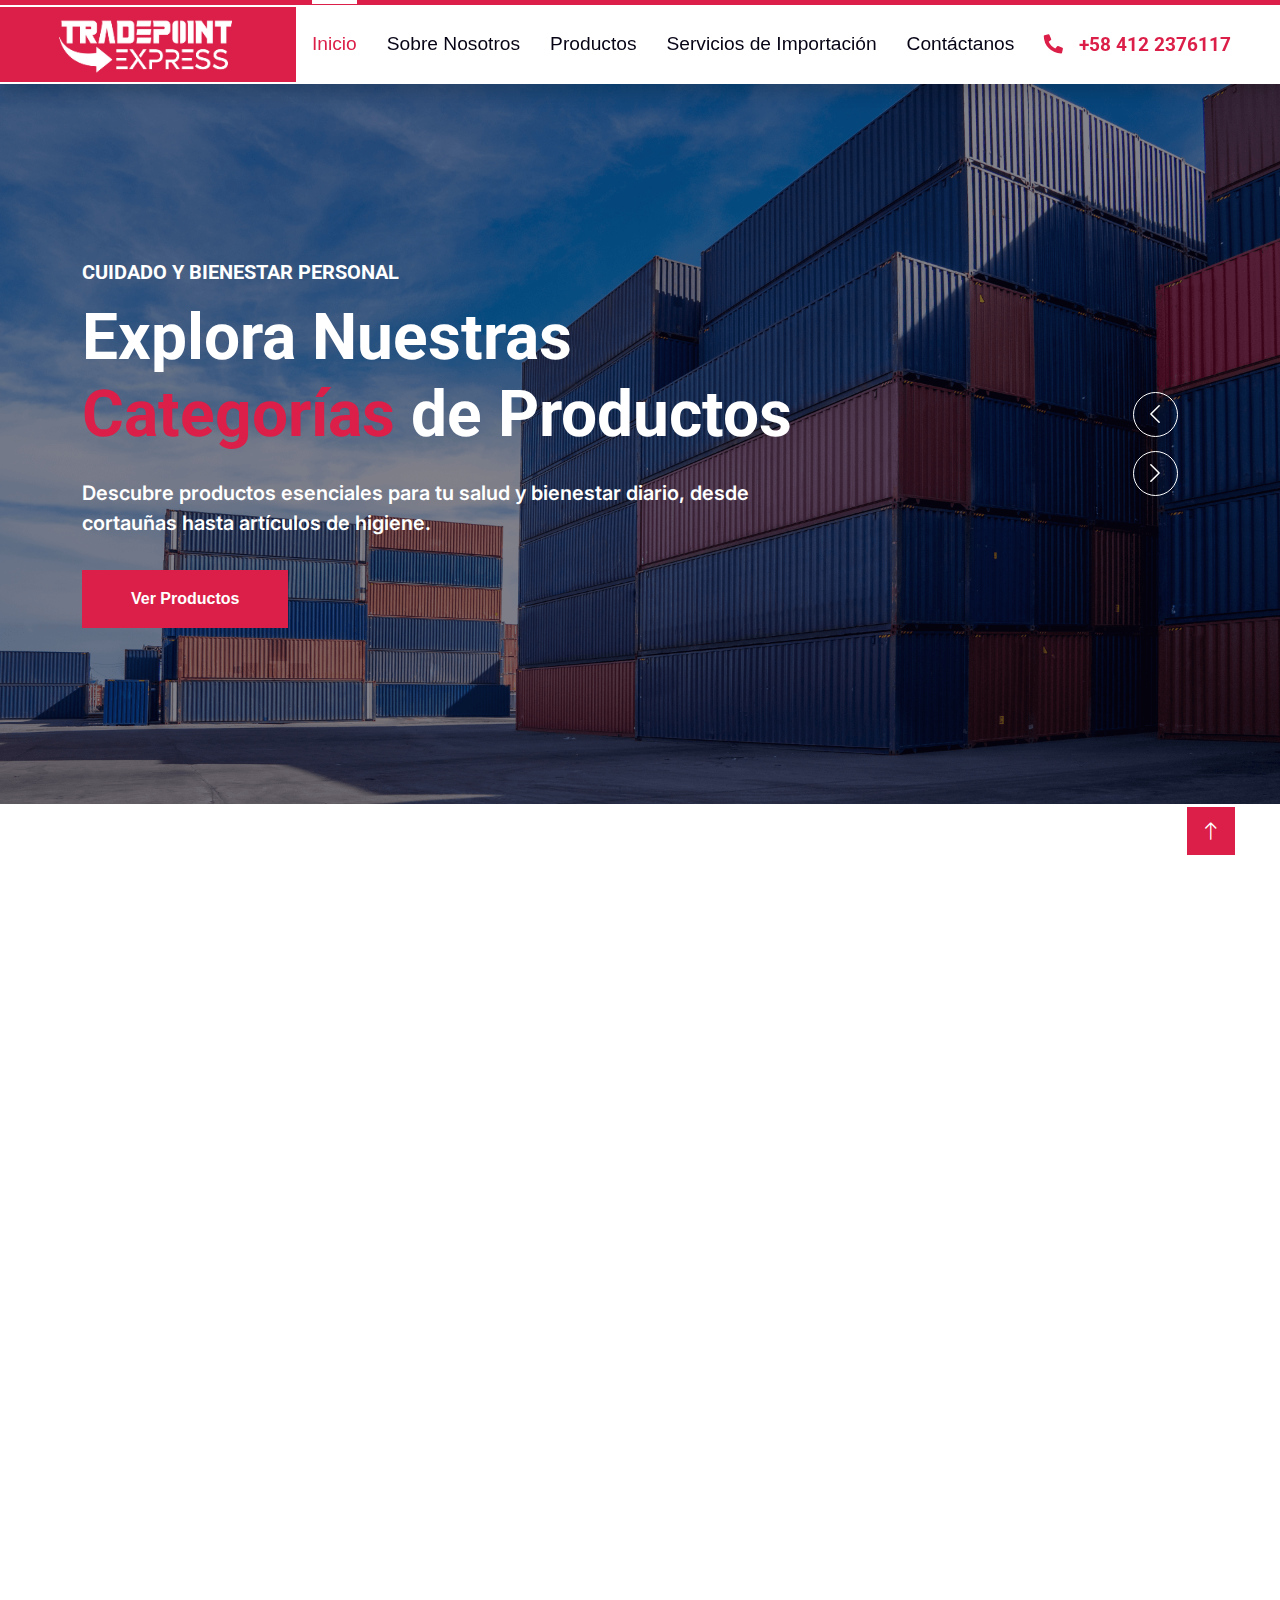
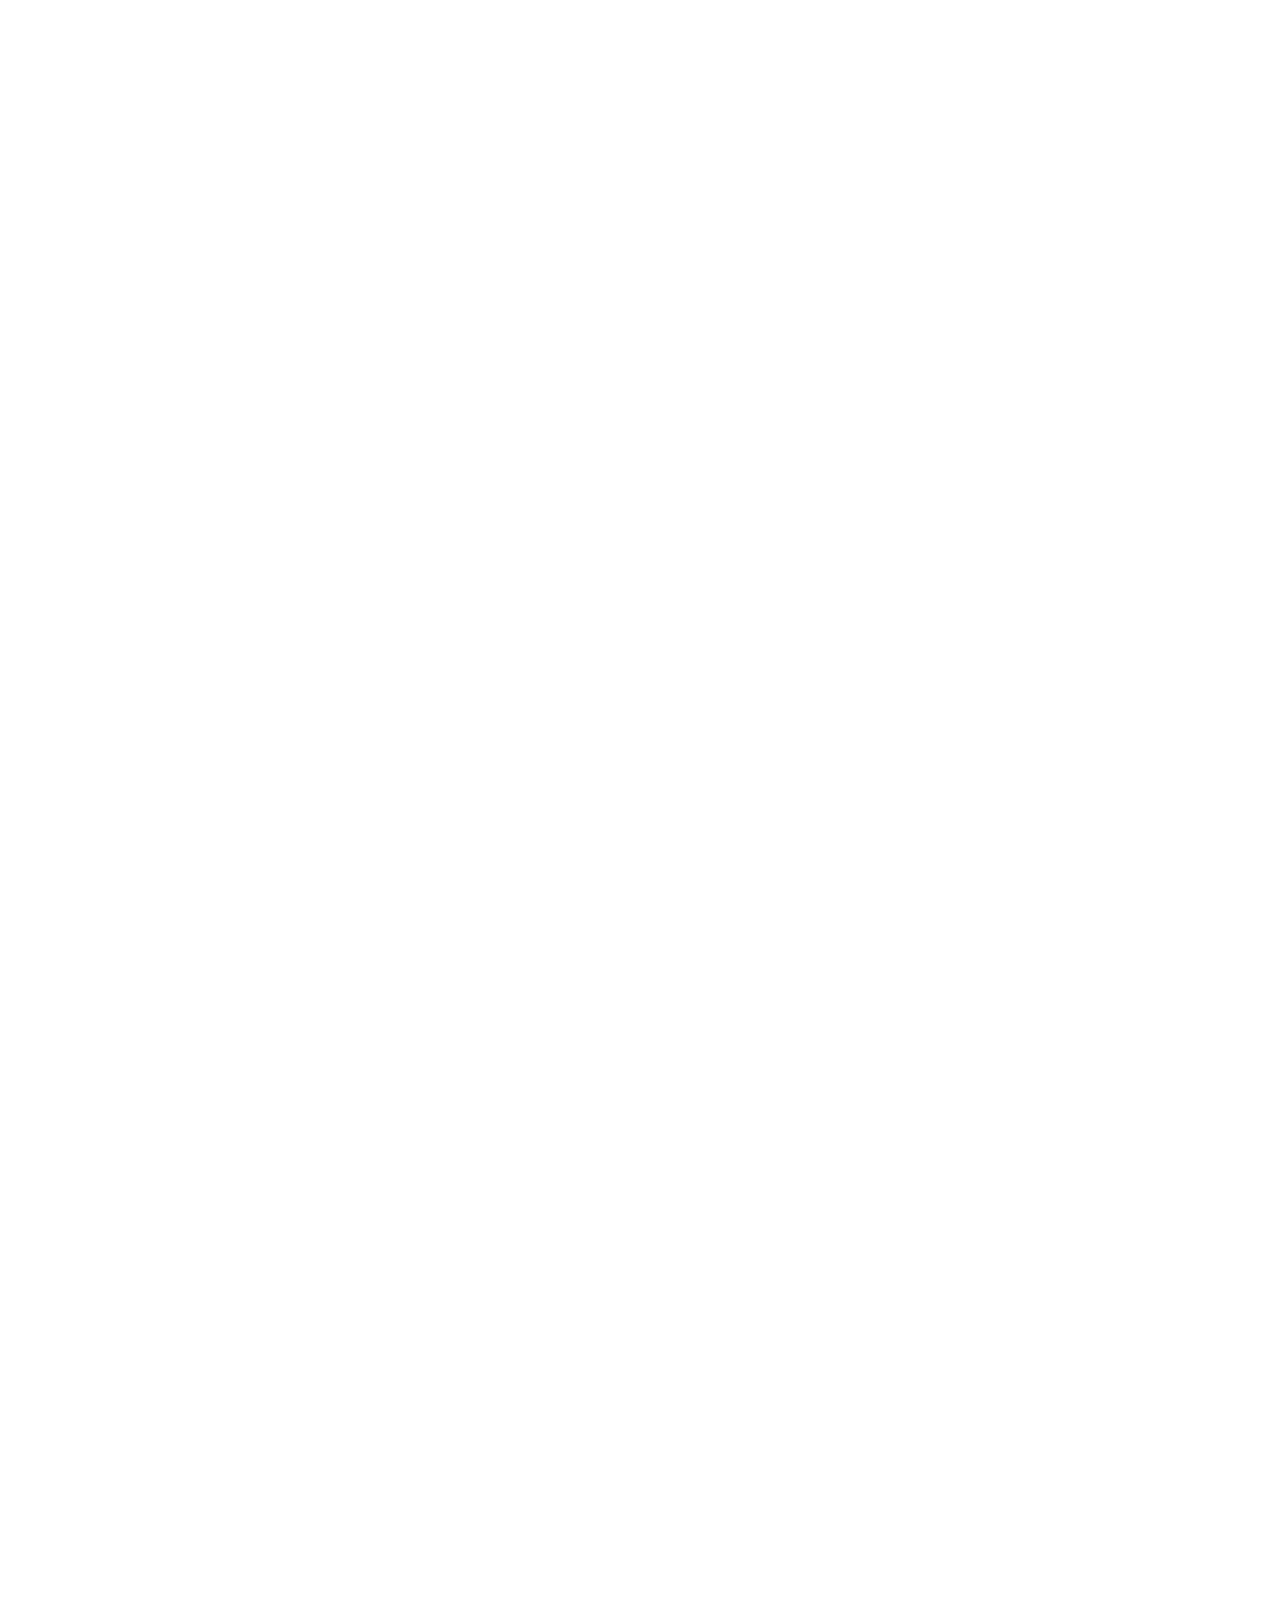
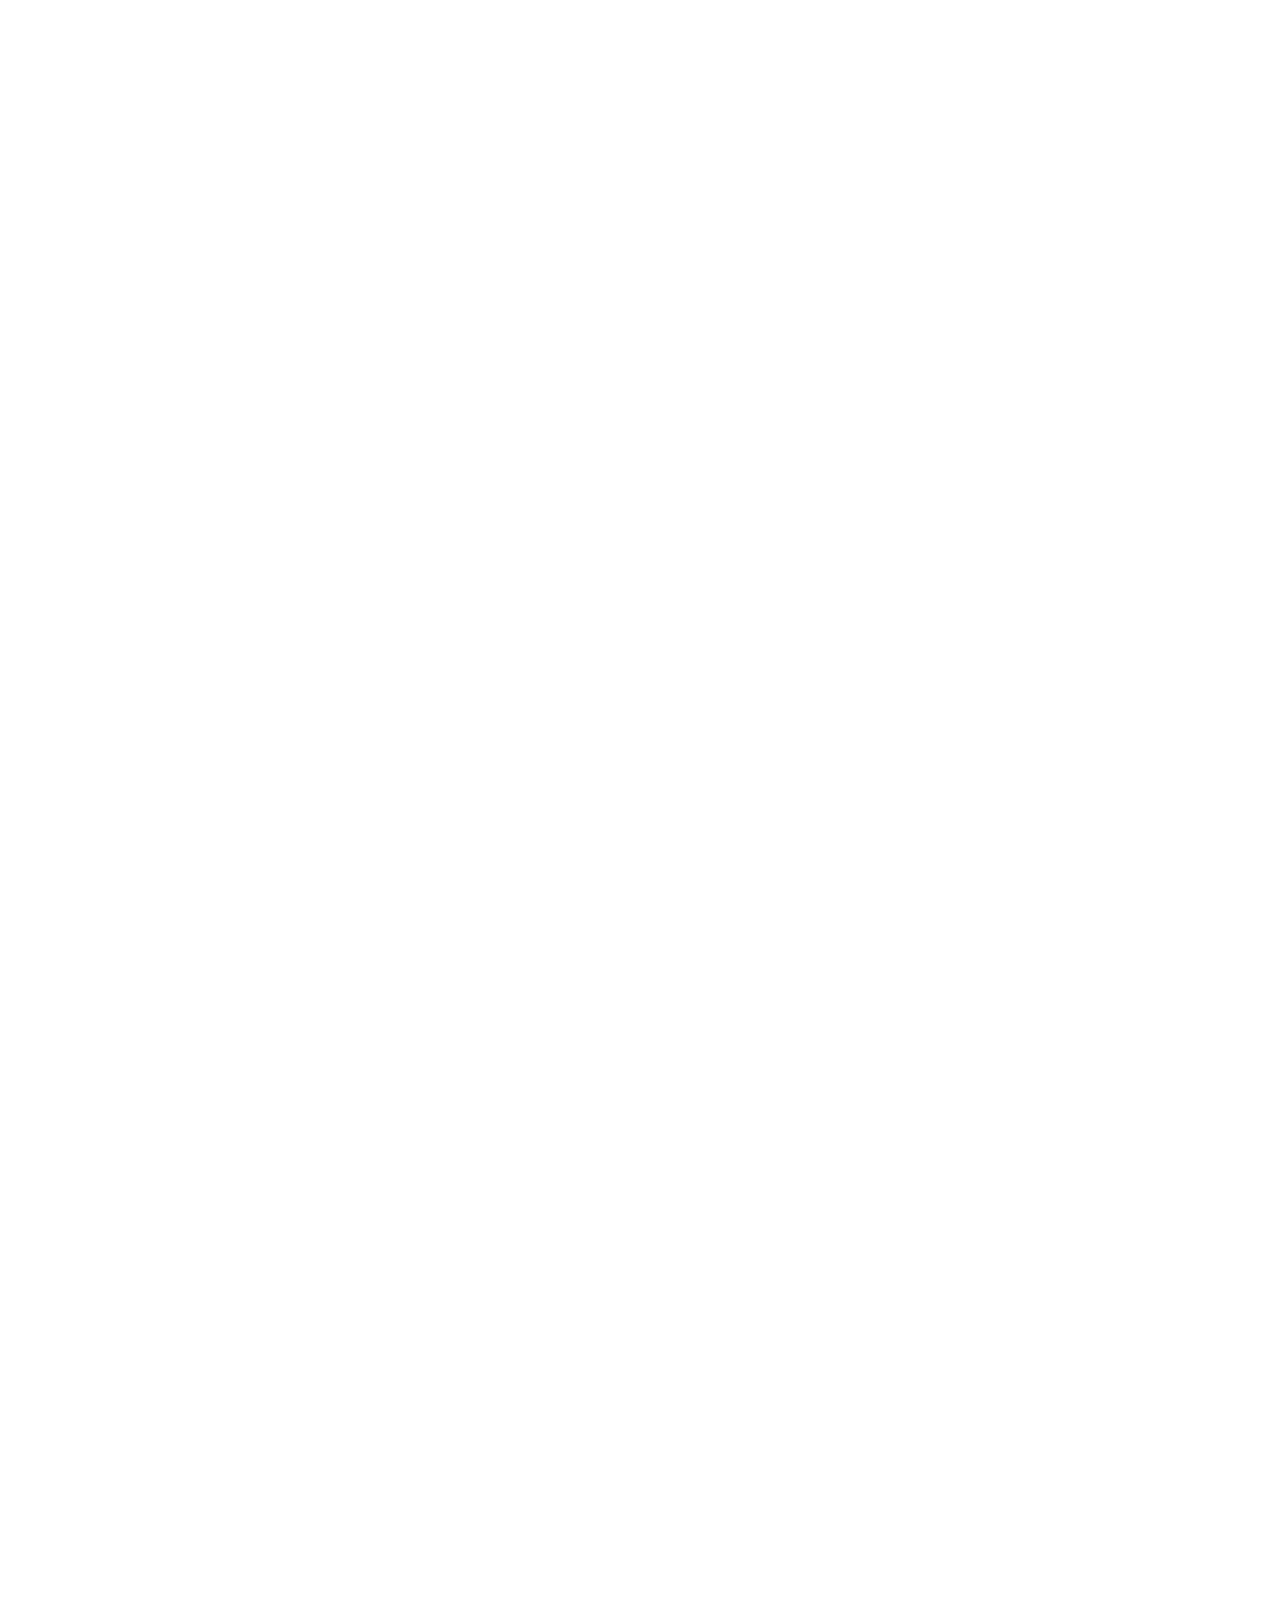
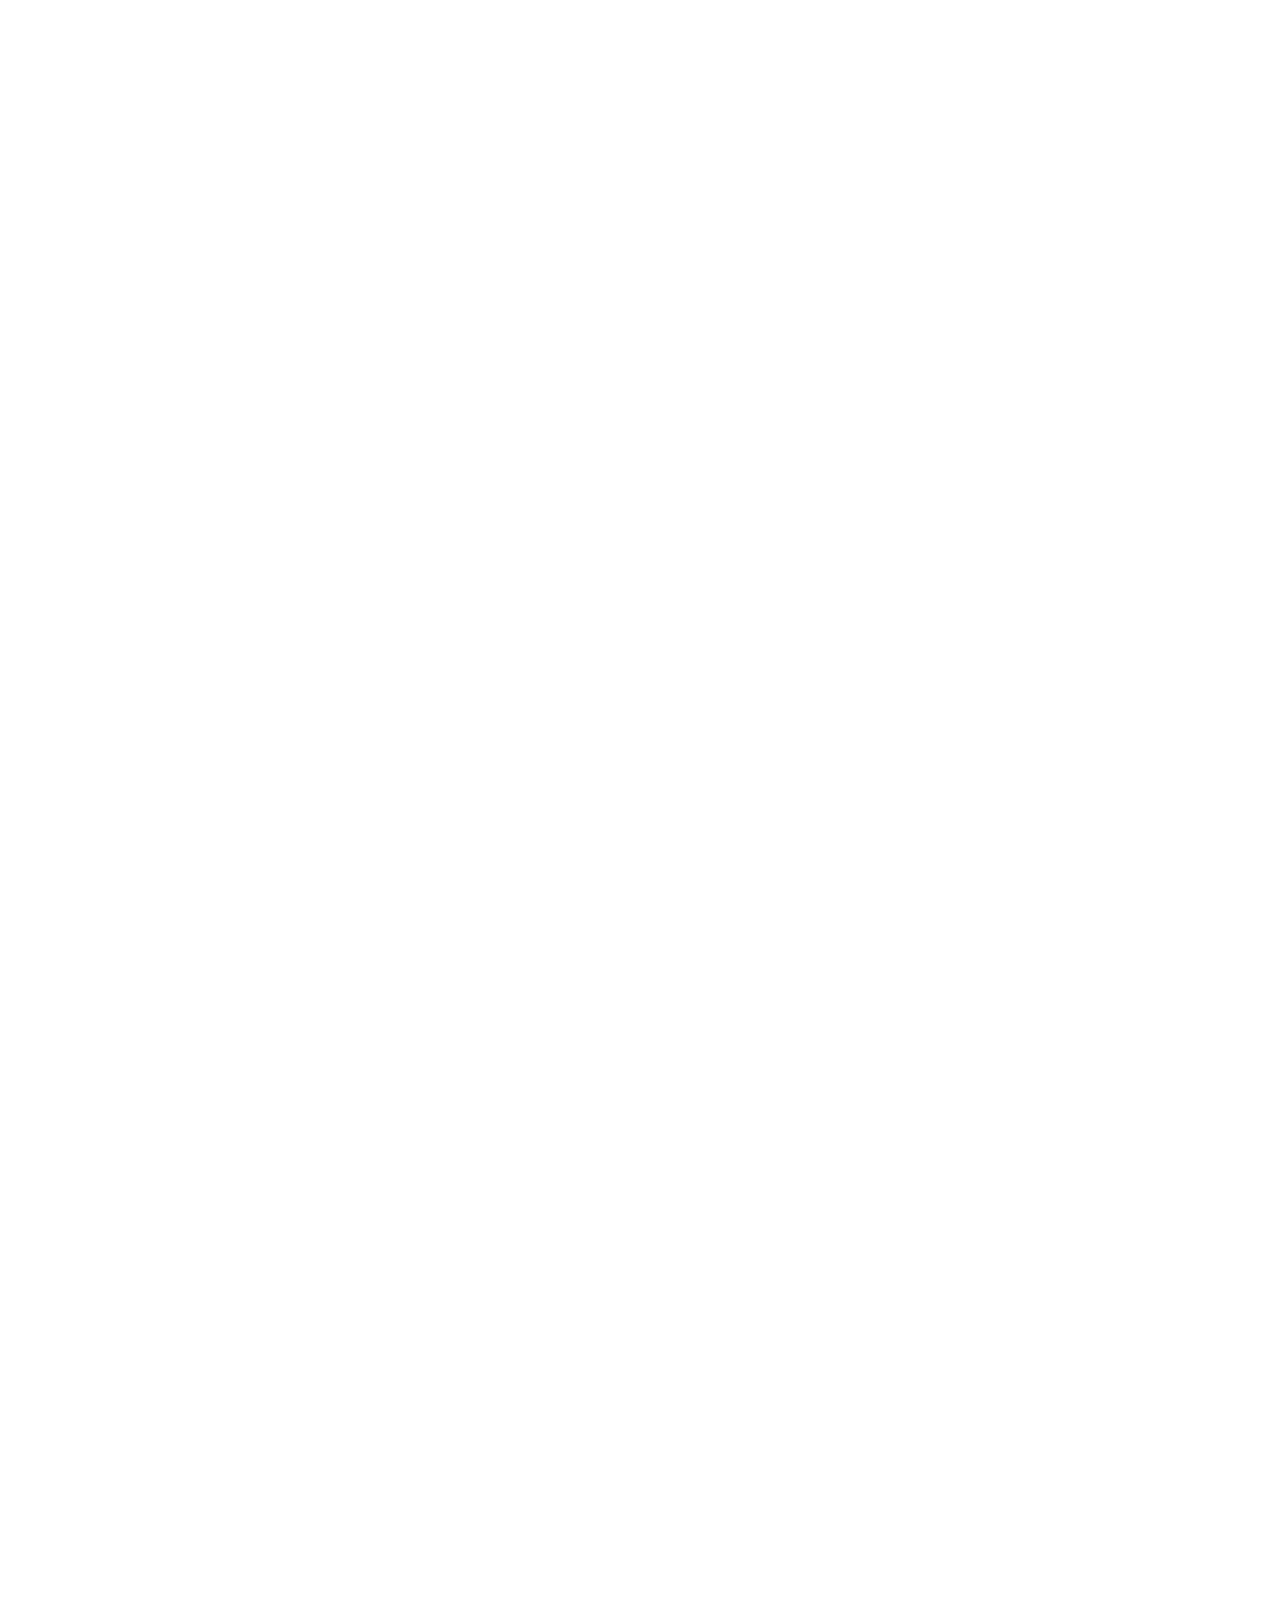
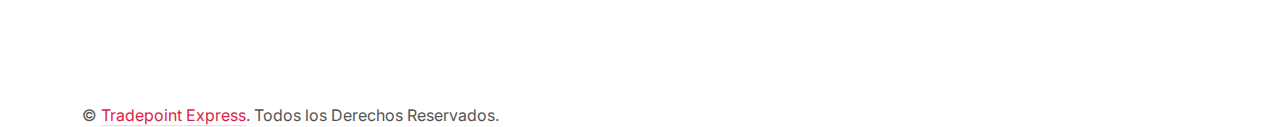
==== index.html @ 74be421c "Cambios de footer" ====
<!DOCTYPE html>
<html lang="es">

<head>
    <meta charset="utf-8">
    <title>Tradepoint Express - Importadora de Bienestar y Cuidado Personal</title>
    <meta content="width=device-width, initial-scale=1.0" name="viewport">
    <meta name="keywords" content="importadora, bienestar, cuidado personal, farmacias, peluquerías, productos de salud, marca personalizada, Caracas, Venezuela">
    <meta name="description" content="Somos una empresa de importación especializada en productos de bienestar, salud y cuidado personal. Ofrecemos soluciones personalizadas para farmacias, peluquerías y laboratorios en Caracas, Venezuela.">

    <!-- Favicon -->
    <link href="img/favicon.png" rel="icon">

    <!-- Google Web Fonts -->
    <link rel="preconnect" href="https://fonts.googleapis.com">
    <link rel="preconnect" href="https://fonts.gstatic.com" crossorigin>
    <link href="https://fonts.googleapis.com/css2?family=Inter:wght@400;600&family=Roboto:wght@500;700&display=swap" rel="stylesheet">

    <!-- Icon Font Stylesheet -->
    <link href="https://cdnjs.cloudflare.com/ajax/libs/font-awesome/5.10.0/css/all.min.css" rel="stylesheet">
    <link href="https://cdn.jsdelivr.net/npm/bootstrap-icons@1.4.1/font/bootstrap-icons.css" rel="stylesheet">

    <!-- Libraries Stylesheet -->
    <link href="lib/animate/animate.min.css" rel="stylesheet">
    <link href="lib/owlcarousel/assets/owl.carousel.min.css" rel="stylesheet">

    <!-- Customized Bootstrap Stylesheet -->
    <link href="css/bootstrap.min.css" rel="stylesheet">

    <!-- Template Stylesheet -->
    <link href="css/style.css" rel="stylesheet">
</head>


<body>
    <!-- Spinner Start -->
    <div id="spinner" class="show bg-white position-fixed translate-middle w-100 vh-100 top-50 start-50 d-flex align-items-center justify-content-center">
        <div class="spinner-grow text-primary" style="width: 3rem; height: 3rem;" role="status">
            <span class="sr-only">Cargando...</span>
        </div>
    </div>
    <!-- Spinner End -->


    <!-- Navbar Start -->
<nav class="navbar navbar-expand-lg bg-white navbar-light shadow border-top border-5 border-primary sticky-top p-0">
    <a href="index.html" class="navbar-brand bg-primary d-flex align-items-center px-4 px-lg-5">
        <!-- Placeholder para el logo -->
        <img src="img/logo.png" alt="Logo Tradepoint Express" style="height: 100px;"> 
    </a>
    <button type="button" class="navbar-toggler me-4" data-bs-toggle="collapse" data-bs-target="#navbarCollapse">
        <span class="navbar-toggler-icon"></span>
    </button>
    <div class="collapse navbar-collapse" id="navbarCollapse">
        <div class="navbar-nav ms-auto p-4 p-lg-0">
            <a href="index.html" class="nav-item nav-link active">Inicio</a>
            <a href="#about" class="nav-item nav-link">Sobre Nosotros</a>
            <a href="#catalog" class="nav-item nav-link">Productos</a>
            <a href="#import-services" class="nav-item nav-link">Servicios de Importación</a>
            <a href="#contact" class="nav-item nav-link">Contáctanos</a>
        </div>
        <div class="d-none d-lg-flex align-items-center pe-lg-5 contact-container">
            <h4 class="m-0 me-3 contact-text"><i class="fa fa-phone me-3 contact-icon"></i><a href="https://wa.me/584122376117">+58 412 2376117</a></h4>
        </div>
    </div>
</nav>
<!-- Navbar End -->

    <!-- Carousel Start -->
<div class="container-fluid p-0 pb-5">
    <div class="owl-carousel header-carousel position-relative mb-5">
        <!-- Banner 1: Catálogo de productos -->
        <div class="owl-carousel-item position-relative">
            <img class="img-fluid" src="img/carousel-1.png" alt="">
            <div class="position-absolute top-0 start-0 w-100 h-100 d-flex align-items-center" style="background: rgba(6, 3, 21, .5);">
                <div class="container">
                    <div class="row justify-content-start">
                        <div class="col-10 col-lg-8">
                            <h5 class="text-white text-uppercase mb-3 animated slideInDown">Cuidado y Bienestar Personal</h5>
                            <h1 class="display-3 text-white animated slideInDown mb-4">Explora Nuestras <span class="text-primary">Categorías</span> de Productos</h1>
                            <p class="fs-5 fw-medium text-white mb-4 pb-2">Descubre productos esenciales para tu salud y bienestar diario, desde cortauñas hasta artículos de higiene.</p>
                            <a href="#catalog" class="btn btn-primary py-md-3 px-md-5 me-3 animated slideInLeft">Ver Productos</a>
                        </div>
                    </div>
                </div>
            </div>
        </div>

        <!-- Banner 2: Servicios de Importación -->
        <div class="owl-carousel-item position-relative">
            <img class="img-fluid" src="img/carousel-2.png" alt="">
            <div class="position-absolute top-0 start-0 w-100 h-100 d-flex align-items-center" style="background: rgba(6, 3, 21, .5);">
                <div class="container">
                    <div class="row justify-content-start">
                        <div class="col-10 col-lg-8">
                            <h5 class="text-white text-uppercase mb-3 animated slideInDown">Servicios de Importación</h5>
                            <h1 class="display-3 text-white animated slideInDown mb-4">Importa tus Productos desde <span class="text-primary">Cualquier Parte del Mundo</span></h1>
                            <p class="fs-5 fw-medium text-white mb-4 pb-2">Ofrecemos servicios de importación confiables para farmacias, laboratorios y otros negocios.</p>
                            <a href="#import-services" class="btn btn-primary py-md-3 px-md-5 me-3 animated slideInLeft">Sobre Nosotros</a>
                        </div>
                    </div>
                </div>
            </div>
        </div>
    </div>
</div>
<!-- Carousel End -->

   <!-- About Start -->
<div id="about" class="container-fluid overflow-hidden py-5 px-lg-0">
    <div class="container about py-5 px-lg-0">
        <div class="row g-5 mx-lg-0">
            <!-- Imagen -->
            <div class="col-lg-6 ps-lg-0 wow fadeInLeft" data-wow-delay="0.1s" style="min-height: 400px;">
                <div class="position-relative h-100">
                    <img class="position-absolute img-fluid w-100 h-100" src="img/about.png" style="object-fit: cover;" alt="Tradepoint Express - Bienestar y Cuidado Personal">
                </div>
            </div>
            <!-- Texto informativo -->
            <div class="col-lg-6 about-text wow fadeInUp" data-wow-delay="0.3s">
                <h6 class="text-secondary text-uppercase mb-3">Sobre Nosotros</h6>
                <h1 class="mb-5">Expertos en Bienestar y Cuidado Personal</h1>
                <p class="mb-5" style="text-align: justify;">En Tradepoint Express, nos especializamos en la importación y comercialización de productos de bienestar y cuidado personal, ofreciendo soluciones adaptadas para farmacias, peluquerías y laboratorios. Desde nuestra sede en Caracas, Venezuela, traemos lo mejor del mercado global con un enfoque en calidad y competitividad. Fundada por profesionales de diversas disciplinas de la Universidad Metropolitana de Venezuela, nuestra empresa gestiona importaciones dentro del país y tiene capacidad para vender bajo términos CIF en el exterior, manejando también otros Incoterms. Ofrecemos productos en bolsas OPP, marcas exclusivas y una marca general, asegurando que nuestras soluciones sean personalizadas y ajustadas a las necesidades del mercado.</p>
                <div class="row g-4 mb-5">
                    <!-- Cobertura Global -->
                    <div class="col-sm-6 wow fadeIn" data-wow-delay="0.5s">
                        <img src="img/salud_bienestar.png" alt="Salud y Bienestar" class="mb-3" style="width: 5rem; height: 5rem;">
                        <h5>Bienestar y Salud</h5>
                        <p class="m-0" style="text-align: justify;">Nos enfocamos en productos que promueven el bienestar y la salud diaria de nuestros clientes.</p>
                    </div>
                    <!-- Servicios de Importación -->
                    <div class="col-sm-6 wow fadeIn" data-wow-delay="0.7s">
                        <img src="img/importación.png" alt="Importación" class="mb-3" style="width: 5rem; height: 5rem;">
                        <h5>Importación Global</h5>
                        <p class="m-0" style="text-align: justify;">Te ofrecemos un servicio de importación integral desde cualquier parte del mundo, con un enfoque en calidad, competitividad y cumplimiento.</p>
                    </div>
                </div>
                <a href="#import-services" class="btn btn-primary py-3 px-5">Conoce Más</a>
            </div>
        </div>
    </div>
</div>
<!-- About End -->

<!-- Misión y Visión Start -->
<div class="container-fluid overflow-hidden py-5 px-lg-0">
    <div class="container feature py-5 px-lg-0">
        <div class="row g-5 mx-lg-0">
            <div class="col-lg-6 feature-text wow fadeInUp" data-wow-delay="0.1s">
                <h6 class="text-secondary text-uppercase mb-3">Nuestra Esencia</h6>
                <h1 class="mb-5">Misión y Visión</h1>
                <div class="d-flex mb-5 wow fadeInUp" data-wow-delay="0.3s">
                    <img src="img/mision.png" class="img-fluid flex-shrink-0" alt="Imagen de Misión" style="width: 70px; height: 70px;">
                    <div class="ms-4">
                        <h5>Misión</h5>
                        <p style="text-align: justify;">En Tradepoint Express, nos dedicamos a importar y comercializar productos de alta calidad, adaptados a las necesidades de distintos tipos de negocios. Ofrecemos soluciones personalizadas para empresas, asegurando productos exclusivos, de marca genérica y opciones económicas en bolsas OPP. Nos comprometemos a ser un socio confiable para empresas que buscan importar productos desde cualquier parte del mundo, brindando un servicio integral con competitividad, eficiencia y transparencia.</p>
                    </div>
                </div>
                <div class="d-flex mb-0 wow fadeInUp" data-wow-delay="0.5s">
                    <i class="fa fa-eye text-primary fa-3x flex-shrink-0" style="width: 70px; height: 70px;"></i>
                    <div class="ms-4">
                        <h5>Visión</h5>
                        <p style="text-align: justify;">Ser una empresa líder en la importación de productos en América Latina, ofreciendo a nuestros clientes los mejores precios del mercado. Nuestro objetivo es asegurar que las empresas puedan colocar sus productos de manera competitiva, adaptándonos a las necesidades del mercado con flexibilidad en los términos comerciales. Nos distinguimos por nuestra transparencia, eficiencia y enfoque en proporcionar soluciones que impulsen el crecimiento y éxito de nuestros clientes.</p>
                    </div>
                </div>
            </div>
            <div class="col-lg-6 pe-lg-0 wow fadeInRight" data-wow-delay="0.1s" style="min-height: 400px;">
                <div class="position-relative h-100">
                    <img class="position-absolute img-fluid w-100 h-100" src="img/mision-vision.png" style="object-fit: cover;" alt="Misión y Visión">
                </div>
            </div>
        </div>
    </div>
</div>
<!-- Misión y Visión End -->

<!-- Feature Start -->
<div id="import-services" class="container-fluid overflow-hidden py-5 px-lg-0">
    <div class="container feature py-5 px-lg-0">
        <div class="row g-5 mx-lg-0">
            <div class="col-lg-6 feature-text wow fadeInUp" data-wow-delay="0.1s">
                <h6 class="text-secondary text-uppercase mb-3">Tipos de Productos</h6>
                <h1 class="mb-5">Opciones Adaptadas a tu Negocio</h1>
                
                <!-- Primer icono: Marca Exclusiva -->
                <div class="d-flex mb-5 wow fadeInUp" data-wow-delay="0.3s">
                    <i class="fa fa-tag text-primary fa-3x flex-shrink-0"></i>
                    <div class="ms-4">
                        <h5>Marcas Exclusivas</h5>
                        <p class="mb-0" style="text-align: justify;">Creamos marcas únicas para cadenas que buscan diferenciarse y fidelizar a sus clientes con productos personalizados de alta calidad.</p>
                    </div>
                </div>
                
                <!-- Segundo icono: Marca Genérica -->
                <div class="d-flex mb-5 wow fadeIn" data-wow-delay="0.5s">
                    <i class="fa fa-box text-primary fa-3x flex-shrink-0"></i>
                    <div class="ms-4">
                        <h5>Productos de Marca Genérica</h5>
                        <p class="mb-0" style="text-align: justify;">Ofrecemos productos de calidad a precios accesibles, ideales para atraer a un público amplio con soluciones confiables.</p>
                    </div>
                </div>
                
                <!-- Tercer icono: Productos en Bolsas OPP -->
                <div class="d-flex mb-0 wow fadeInUp" data-wow-delay="0.7s">
                    <i class="fa fa-shopping-bag text-primary fa-3x flex-shrink-0"></i>
                    <div class="ms-4">
                        <h5>Productos en Bolsas OPP</h5>
                        <p class="mb-0" style="text-align: justify;">Proveemos productos en bolsas OPP, prácticos y económicos, perfectos para promociones o negocios que buscan reducir costos sin perder calidad.</p>
                    </div>
                </div>
            </div>
            <!-- Imagen de fondo representativa -->
            <div class="col-lg-6 pe-lg-0 wow fadeInRight" data-wow-delay="0.1s" style="min-height: 400px;">
                <div class="position-relative h-100">
                    <img class="position-absolute img-fluid w-100 h-100" src="img/sobrensotros.png" style="object-fit: cover;" alt="Productos">
                </div>
            </div>
        </div>
    </div>
</div>
<!-- Feature End -->
 
<!-- Catálogo Start -->
<div id="catalog" class="container-xxl py-5">
    <div class="container py-5">
        <div class="text-center wow fadeInUp" data-wow-delay="0.1s">
            <h6 class="text-secondary text-uppercase">Nuestro Catálogo</h6>
            <h1 class="mb-5">Explora Nuestras Categorías</h1>
        </div>
        <div class="row g-4">
            <!-- Cuidado de Manos y Pies -->
            <div class="col-md-6 col-lg-3 wow fadeInUp" data-wow-delay="0.3s">
                <div class="service-item p-4 h-100">
                    <div class="overflow-hidden mb-4" id="cuidado-manos-pies">
                        <img class="img-fluid" src="img/cuidado-manos-pies.png" alt="Cuidado de Manos y Pies">
                    </div>
                    <div class="content">
                        <h4 class="mb-3">Cuidado de Manos y Pies</h4>
                        <p class="flex-grow-1" style="text-align: justify;">Cortauñas, cortacutículas, limas y herramientas esenciales para el cuidado de manos y pies.</p>
                        <!-- <a class="btn-slide mt-2" href="#"><i class="fa fa-arrow-right"></i><span>Ver Productos</span></a> -->
                    </div>
                </div>
            </div>
            <!-- Bienestar y Salud -->
            <div class="col-md-6 col-lg-3 wow fadeInUp" data-wow-delay="0.5s" id="bienestar-salud">
                <div class="service-item p-4 h-100">
                    <div class="overflow-hidden mb-4">
                        <img class="img-fluid" src="img/articulos_higiene.png" alt="Bienestar y Salud">
                    </div>
                    <div class="content">
                        <h4 class="mb-3">Bienestar y Salud</h4>
                        <p class="flex-grow-1" style="text-align: justify;">Artículos de higiene y accesorios diseñados para tu bienestar diario.</p>
                        <!-- <a class="btn-slide mt-2" href="#"><i class="fa fa-arrow-right"></i><span>Ver Productos</span></a> -->
                    </div>
                </div>
            </div>
            <!-- Belleza y Estilo -->
            <div class="col-md-6 col-lg-3 wow fadeInUp" data-wow-delay="0.7s" id="belleza-estilo">
                <div class="service-item p-4 h-100">
                    <div class="overflow-hidden mb-4">
                        <img class="img-fluid" src="img/accesorios_belleza.png" alt="Belleza y Estilo">
                    </div>
                    <div class="content">
                        <h4 class="mb-3">Belleza y Estilo</h4>
                        <p class="flex-grow-1" style="text-align: justify;">Accesorios de belleza para resaltar tu estilo personal.</p>
                        <!-- <a class="btn-slide mt-2" href="#"><i class="fa fa-arrow-right"></i><span>Ver Productos</span></a> -->
                    </div>
                </div>
            </div>
            <!-- Cuidado del Cabello -->
            <div class="col-md-6 col-lg-3 wow fadeInUp" data-wow-delay="0.3s" id="cuidado-cabello">
                <div class="service-item p-4 h-100">
                    <div class="overflow-hidden mb-4">
                        <img class="img-fluid" src="img/cuidado-cabello.png" alt="Cuidado del Cabello">
                    </div>
                    <div class="content">
                        <h4 class="mb-3">Cuidado del Cabello</h4>
                        <p class="flex-grow-1" style="text-align: justify;">Artículos para mantener tu cabello arreglado e impecable.</p>
                        <!-- <a class="btn-slide mt-2" href="#"><i class="fa fa-arrow-right"></i><span>Ver Productos</span></a> -->
                    </div>
                </div>
            </div>
        </div>
    </div>
</div>
<!-- Catálogo End -->

<!-- Nuestras Instalaciones Start -->
<div class="container-xxl py-5">
    <div class="container py-5">
        <div class="text-center wow fadeInUp" data-wow-delay="0.1s">
            <h6 class="text-secondary text-uppercase">Nuestras Instalaciones</h6>
            <h1 class="mb-5">Conoce nuestro espacio</h1>
        </div>
        <div class="row g-5">
            <div class="col-12">
                <div id="carouselExampleIndicators" class="carousel slide wow fadeInUp" data-wow-delay="0.3s" data-bs-ride="carousel">
                    <div class="carousel-indicators">
                        <button type="button" data-bs-target="#carouselExampleIndicators" data-bs-slide-to="0" class="active" aria-current="true" aria-label="Slide 1"></button>
                        <button type="button" data-bs-target="#carouselExampleIndicators" data-bs-slide-to="1" aria-label="Slide 2"></button>
                        <button type="button" data-bs-target="#carouselExampleIndicators" data-bs-slide-to="2" aria-label="Slide 3"></button>
                        <button type="button" data-bs-target="#carouselExampleIndicators" data-bs-slide-to="3" aria-label="Slide 4"></button>
                        <button type="button" data-bs-target="#carouselExampleIndicators" data-bs-slide-to="4" aria-label="Slide 5"></button>
                        <button type="button" data-bs-target="#carouselExampleIndicators" data-bs-slide-to="5" aria-label="Slide 6"></button>
                        <button type="button" data-bs-target="#carouselExampleIndicators" data-bs-slide-to="6" aria-label="Slide 7"></button>
                        <button type="button" data-bs-target="#carouselExampleIndicators" data-bs-slide-to="7" aria-label="Slide 8"></button>
                        <button type="button" data-bs-target="#carouselExampleIndicators" data-bs-slide-to="8" aria-label="Slide 9"></button>
                    </div>
                    <div class="carousel-inner">
                        <div class="carousel-item active">
                            <img src="img/instalacion_1.jpg" class="d-block w-100" alt="Instalación 1">
                        </div>
                        <div class="carousel-item">
                            <img src="img/instalacion_2.jpg" class="d-block w-100" alt="Instalación 2">
                        </div>
                        <div class="carousel-item">
                            <img src="img/instalacion_3.jpg" class="d-block w-100" alt="Instalación 3">
                        </div>
                        <div class="carousel-item">
                            <img src="img/instalacion_4.jpg" class="d-block w-100" alt="Instalación 4">
                        </div>
                        <div class="carousel-item">
                            <img src="img/instalacion_5.jpg" class="d-block w-100" alt="Instalación 5">
                        </div>
                        <div class="carousel-item">
                            <img src="img/instalacion_6.jpg" class="d-block w-100" alt="Instalación 6">
                        </div>
                        <div class="carousel-item">
                            <img src="img/instalacion_7.jpg" class="d-block w-100" alt="Instalación 7">
                        </div>
                        <div class="carousel-item">
                            <img src="img/instalacion_8.jpg" class="d-block w-100" alt="Instalación 8">
                        </div>
                        <div class="carousel-item">
                            <img src="img/instalacion_9.jpg" class="d-block w-100" alt="Instalación 9">
                    </div>
                    <button class="carousel-control-prev custom-carousel-control" type="button" data-bs-target="#carouselExampleIndicators" data-bs-slide="prev">
                        <span class="carousel-control-prev-icon" aria-hidden="true"></span>
                        <span class="visually-hidden">Anterior</span>
                    </button>
                    <button class="carousel-control-next custom-carousel-control" type="button" data-bs-target="#carouselExampleIndicators" data-bs-slide="next">
                        <span class="carousel-control-next-icon" aria-hidden="true"></span>
                        <span class="visually-hidden">Siguiente</span>
                    </button>
                </div>
            </div>
        </div>
    </div>
</div>
<!-- Nuestras Instalaciones End -->


<!-- Contact Start -->
<div id="contact" class="container-xxl py-5">
    <div class="container py-5">
        <div class="row g-5 align-items-center">
            <div class="col-lg-5 wow fadeInUp" data-wow-delay="0.1s">
                <h6 class="text-secondary text-uppercase mb-3">Contacto</h6>
                <h1 class="mb-5">Contáctanos para más información</h1>
                <p class="mb-5" style="text-align: justify;">Estamos aquí para ayudarte a encontrar los productos que mejor se adapten a tus necesidades. Completa el formulario y uno de nuestros representantes se pondrá en contacto contigo lo antes posible.</p>
                <div class="d-flex align-items-center">
                    <i class="fa fa-headphones fa-2x flex-shrink-0 bg-primary p-3 text-white"></i>
                    <div class="ps-4">
                        <h6>¿Tienes alguna consulta?</h6>
                        <h3 class="text-primary m-0"><a href="https://wa.me/584122376117">+58 412 2376117</a></h3>
                    </div>
                </div>
            </div>
            <div class="col-lg-7">
                <div class="bg-custom text-center p-5 wow fadeIn" data-wow-delay="0.5s">
                    <form id="contact-form">
                        <div class="row g-3">
                            <div class="col-12 col-sm-6">
                                <input type="text" id="nombre" class="form-control border-0" placeholder="Tu Nombre" style="height: 55px;" required>
                            </div>
                            <div class="col-12 col-sm-6">
                                <input type="email" id="email" class="form-control border-0" placeholder="Tu Correo" style="height: 55px;" required>
                            </div>
                            <div class="col-12 col-sm-6">
                                <input type="text" id="telefono" class="form-control border-0" placeholder="Tu Teléfono" style="height: 55px;" required>
                            </div>
                            <div class="col-12 col-sm-6">
                                <select id="tipoServicio" class="form-select border-0" style="height: 55px;" required>
                                    <option selected>Selecciona el Tipo de Servicio</option>
                                    <option value="importacion">Servicio de Importación</option>
                                    <option value="marca_propia">Marca Propia</option>
                                    <option value="marca_general">Marca General</option>
                                    <option value="opp">Soluciones OPP</option>
                                </select>
                            </div>
                            <div class="col-12">
                                <textarea id="mensaje" class="form-control border-0" placeholder="Escribe tu mensaje aquí" required></textarea>
                            </div>
                            <div class="col-12">
                                <button class="btn btn-primary w-100 py-3" type="submit">Enviar</button>
                            </div>
                        </div>
                    </form>
                    <div id="response-message"></div>
                </div>
            </div>
        </div>
    </div>
</div>
<!-- Contact End -->

<script>
document.getElementById('contact-form').addEventListener('submit', function(e) {
    e.preventDefault();
    
    // Obtener los valores del formulario
    var nombre = document.getElementById('nombre').value;
    var email = document.getElementById('email').value;
    var telefono = document.getElementById('telefono').value;
    var tipoServicio = document.getElementById('tipoServicio').value;
    var mensaje = document.getElementById('mensaje').value;
    
    // Hacer el POST al WebApp de Google Apps Script
    fetch('https://script.google.com/macros/s/AKfycbxw5ngEuIRsLggJlfy-VCbwpr04HOCQ107RGfSte7ggOkAxYnefzPbcEQROWjsIwdY6/exec', { // Cambia esta línea por la URL de tu WebApp
        method: 'POST',
        mode: 'no-cors',
        headers: {
            'Content-Type': 'application/x-www-form-urlencoded'
        },
        body: new URLSearchParams({
            'nombre': nombre,
            'email': email,
            'telefono': telefono,
            'tipoServicio': tipoServicio,
            'mensaje': mensaje
        })
    }).then(function(response) {
        // Mostrar un mensaje de éxito o error
        document.getElementById('response-message').innerHTML = '<span style="color: white;">Gracias por tu mensaje, nos pondremos en contacto pronto.</span>';
    }).catch(function(error) {
        document.getElementById('response-message').innerHTML = '<span style="color: white;">Hubo un error al enviar el mensaje. Por favor intenta nuevamente.</span>';
    });
});
</script>


   <!-- Footer Start -->
<div class="container-fluid bg-dark text-light footer pt-5 wow fadeIn" data-wow-delay="0.1s" style="margin-top: 6rem;">
    <div class="container py-5">
        <div class="row g-5">
            <!-- Dirección -->
            <div class="col-lg-3 col-md-6">
                <h4 class="text-light mb-4">Dirección</h4>
                <p class="mb-2"><i class="fa fa-map-marker-alt me-3"></i>Tradepoint Express. C.A., Av. Milán, Caracas 1071, Miranda, Venezuela.</p>
                <p class="mb-2"><i class="fa fa-phone-alt me-3"></i><a href="https://wa.me/584122376117" target="_blank">+58 412 2376117</a></p>
                <p class="mb-2"><i class="fa fa-envelope me-3"></i><a href="mailto:sales@tradepointexpress.com">sales@tradepointexpress.com</a></p>
            </div>

            <!-- Catálogo de productos -->
            <div class="col-lg-3 col-md-6">
                <h4 class="text-light mb-4">Categorías</h4>
                <a class="btn btn-link" href="#cuidado-manos-pies">Cuidado de Manos y Pies</a>
                <a class="btn btn-link" href="#bienestar-salud">Bienestar y Salud</a>
                <a class="btn btn-link" href="#belleza-estilo">Belleza y Estilo</a>
                <a class="btn btn-link" href="#cuidado-cabello">Cuidado del Cabello</a>
            </div>

            <!-- Enlaces rápidos -->
            <div class="col-lg-3 col-md-6">
                <h4 class="text-light mb-4">Enlaces Rápidos</h4>
                <a class="btn btn-link" href="#about">Sobre Nosotros</a>
                <a class="btn btn-link" href="#contact">Contacto</a>
                <a class="btn btn-link" href="#import-services">Servicios de Importación</a>
                <a class="btn btn-link" href="terminos.html">Términos y Condiciones</a>
            </div>

                    <!-- Iconos de WhatsApp y WeChat -->
                    <div class="col-lg-3 col-md-6 contact-direct"> <!-- Añadido class contact-direct -->
                        <h4 class="text-light mb-4">Contacto Directo</h4>
                        <p class="call-to-action">¡Escanéame para más información!</p> <!-- Llamado a la acción -->
                        <div class="row g-3">
                            <div class="col-6 d-flex flex-column align-items-center">
                                <a href="https://wa.me/584122376117" class="btn btn-outline-light btn-social mb-3">
                                    <i class="fab fa-whatsapp fa-2x"></i>
                                </a>
                                <img src="img/qr-whatsapp.jpeg" alt="QR WhatsApp" class="img-fluid" style="width: 80%; height: auto;">
                            </div>
                            <div class="col-6 d-flex flex-column align-items-center">
                                <a href="#" class="btn btn-outline-light btn-social mb-3">
                                    <i class="fab fa-weixin fa-2x"></i>
                                </a>
                                <img src="img/wechat.jpeg" alt="QR WeChat" class="img-fluid" style="width: 80%; height: auto;">
                            </div>
                        </div>
                    </div>
                </div>
            </div>
        </div>
    </div>
    <div class="container">
        <div class="copyright">
            <div class="row">
                <div class="col-md-6 text-center text-md-start mb-3 mb-md-0">
                    &copy; <a class="border-bottom" href="#">Tradepoint Express</a>. Todos los Derechos Reservados.
                </div
            </div>
        </div>
    </div>
</div>
<!-- Footer End -->


    <!-- Back to Top -->
    <a href="#" class="btn btn-lg btn-primary btn-lg-square rounded-0 back-to-top"><i class="bi bi-arrow-up"></i></a>


    <!-- JavaScript Libraries -->
    <script src="https://code.jquery.com/jquery-3.4.1.min.js"></script>
    <script src="https://cdn.jsdelivr.net/npm/bootstrap@5.0.0/dist/js/bootstrap.bundle.min.js"></script>
    <script src="lib/wow/wow.min.js"></script>
    <script src="lib/easing/easing.min.js"></script>
    <script src="lib/waypoints/waypoints.min.js"></script>
    <script src="lib/counterup/counterup.min.js"></script>
    <script src="lib/owlcarousel/owl.carousel.min.js"></script>

    <!-- Template Javascript -->
    <script src="js/main.js"></script>
</body>

</html>
---- css/style.css ----
:root {
    --primary: #DB1F48;
    --secondary: #51CFED;
    --light: #f8f2f0;
    --dark: #060315;
}


.fw-medium {
    font-weight: 600 !important;
}

.back-to-top {
    position: fixed;
    display: none;
    right: 45px;
    bottom: 45px;
    z-index: 99;
}


/*** Spinner ***/
#spinner {
    opacity: 0;
    visibility: hidden;
    transition: opacity .5s ease-out, visibility 0s linear .5s;
    z-index: 99999;
}

#spinner.show {
    transition: opacity .5s ease-out, visibility 0s linear 0s;
    visibility: visible;
    opacity: 1;
}


/*** Button ***/
.btn {
    font-family: 'Caverson', sans-serif;
    font-weight: 600;
    transition: .5s;
}

.btn.btn-primary,
.btn.btn-secondary {
    color: #FFFFFF;
}

.btn-square {
    width: 38px;
    height: 38px;
}

.btn-sm-square {
    width: 32px;
    height: 32px;
}

.btn-lg-square {
    width: 48px;
    height: 48px;
}

.btn-square,
.btn-sm-square,
.btn-lg-square {
    padding: 0;
    display: flex;
    align-items: center;
    justify-content: center;
    font-weight: normal;
}


/*** Navbar ***/
.navbar .dropdown-toggle::after {
    border: none;
    content: "\f107";
    font-family: "Font Awesome 5 Free";
    font-weight: 900;
    vertical-align: middle;
    margin-left: 8px;
}

.navbar-light .navbar-nav .nav-link {
    font-family: 'Caverson', sans-serif;
    position: relative;
    margin-right: 30px;
    padding: 25px 0;
    color: var(--dark);
    font-size: 1.2rem; /* Use rem for relative sizing */
    /* text-transform: uppercase; */ /* Remove this line */
    outline: none;
    white-space: nowrap; /* Ensure text stays on one line */
}

@media (max-width: 991.98px) {
    .navbar-light .navbar-nav .nav-link  {
        margin-right: 0;
        padding: 10px 0;
        font-size: 0.9rem; /* Adjust font size for smaller screens */
        white-space: nowrap; /* Ensure text stays on one line */
    }

    .navbar-light .navbar-nav {
        border-top: 1px solid #EEEEEE;
    }
}


.navbar-light .navbar-nav .nav-link:hover,
.navbar-light .navbar-nav .nav-link.active {
    color: var(--primary);
}

@media (max-width: 991.98px) {
    .navbar-light .navbar-nav .nav-link  {
        margin-right: 0;
        padding: 10px 0;
        font-size: 0.9rem; /* Adjust font size for smaller screens */
    }

    .navbar-light .navbar-nav {
        border-top: 1px solid #EEEEEE;
    }
}

.navbar-light .navbar-brand,
.navbar-light a.btn {
    height: 75px;
}

.navbar-light .navbar-nav .nav-link {
    color: var(--dark);
    font-weight: 500;
}

.navbar-light.sticky-top {
    top: -100px;
    transition: .5s;
}

@media (min-width: 992px) {
    .navbar-light .navbar-nav .nav-link::before {
        position: absolute;
        content: "";
        width: 0;
        height: 5px;
        top: -6px;
        left: 50%;
        background: #FFFFFF;
        transition: .5s;
    }

    .navbar-light .navbar-nav .nav-link:hover::before,
    .navbar-light .navbar-nav .nav-link.active::before {
        width: 100%;
        left: 0;
    }

    .navbar-light .navbar-nav .nav-link.nav-contact::before {
        display: none;
    }

    .navbar .nav-item .dropdown-menu {
        display: block;
        border: none;
        margin-top: 0;
        top: 150%;
        opacity: 0;
        visibility: hidden;
        transition: .5s;
    }

    .navbar .nav-item:hover .dropdown-menu {
        top: 100%;
        visibility: visible;
        transition: .5s;
        opacity: 1;
    }

.contact-container {
    display: flex;
    align-items: center;
}

.contact-container:hover .contact-icon,
.contact-container:hover .contact-text {
    color: var(--secondary);
}

.contact-text {
    font-size: 1.2rem; /* Ajusta el tamaño de la letra según sea necesario */
    white-space: nowrap; /* Asegura que el texto se mantenga en una sola línea */
}

.contact-icon {
    color: #DB1F48; /* Cambia el color del icono a rojo */
    transform: scaleX(-1); /* Rota el icono horizontalmente */
}


}

.contact-direct {
    text-align: center; /* Centra el texto */
}

.contact-direct h4 {
    margin-bottom: 20px; /* Espaciado inferior */
}

.contact-direct .call-to-action {
    font-size: 1.2rem; /* Tamaño de fuente para el llamado a la acción */
    margin-bottom: 15px; /* Espaciado inferior */
    color: var(--secondary); /* Color del texto */
}



/*** Header ***/
@media (max-width: 768px) {
    .header-carousel .owl-carousel-item {
        position: relative;
        min-height: 500px;
    }
    
    .header-carousel .owl-carousel-item img {
        position: absolute;
        width: 100%;
        height: 100%;
        object-fit: cover;
    }

    .header-carousel .owl-carousel-item h5,
    .header-carousel .owl-carousel-item p {
        font-size: 14px !important;
        font-weight: 400 !important;
    }

    .header-carousel .owl-carousel-item h1 {
        font-size: 30px;
        font-weight: 600;
    }
}

.header-carousel .owl-nav {
    position: absolute;
    top: 50%;
    right: 8%;
    transform: translateY(-50%);
    display: flex;
    flex-direction: column;
}

.header-carousel .owl-nav .owl-prev,
.header-carousel .owl-nav .owl-next {
    margin: 7px 0;
    width: 45px;
    height: 45px;
    display: flex;
    align-items: center;
    justify-content: center;
    color: #FFFFFF;
    background: transparent;
    border: 1px solid #FFFFFF;
    border-radius: 45px;
    font-size: 22px;
    transition: .5s;
}

.header-carousel .owl-nav .owl-prev:hover,
.header-carousel .owl-nav .owl-next:hover {
    background: var(--primary);
    border-color: var(--primary);
}

.page-header {
    background: linear-gradient(rgba(6, 3, 21, .5), rgba(6, 3, 21, .5)), url(../img/carousel-1.jpg) center center no-repeat;
    background-size: cover;
}

.breadcrumb-item + .breadcrumb-item::before {
    color: var(--light);
}


/*** About ***/
@media (min-width: 992px) {
    .container.about {
        max-width: 100% !important;
    }

    .about-text  {
        padding-right: calc(((100% - 960px) / 2) + .75rem);
    }
}

@media (min-width: 1200px) {
    .about-text  {
        padding-right: calc(((100% - 1140px) / 2) + .75rem);
    }
}

@media (min-width: 1400px) {
    .about-text  {
        padding-right: calc(((100% - 1320px) / 2) + .75rem);
    }
}

.bg-custom {
    background-color: #004369;
}


/*** Feature ***/
@media (min-width: 992px) {
    .container.feature {
        max-width: 100% !important;
    }

    .feature-text  {
        padding-left: calc(((100% - 960px) / 2) + .75rem);
    }
}

@media (min-width: 1200px) {
    .feature-text  {
        padding-left: calc(((100% - 1140px) / 2) + .75rem);
    }
}

@media (min-width: 1400px) {
    .feature-text  {
        padding-left: calc(((100% - 1320px) / 2) + .75rem);
    }
}


/*** Service, Price & Team ***/
.service-item,
.price-item,
.team-item {
    box-shadow: 0 0 45px rgba(0, 0, 0, .07);
}

.service-item img,
.team-item img {
    transition: .5s;
}

.service-item:hover img,
.team-item:hover img {
    transform: scale(1.1);
}

.service-item a.btn-slide,
.price-item a.btn-slide,
.team-item div.btn-slide {
    position: relative;
    display: inline-block;
    overflow: hidden;
    font-size: 0;
}

.service-item a.btn-slide i,
.service-item a.btn-slide span,
.price-item a.btn-slide i,
.price-item a.btn-slide span,
.team-item div.btn-slide i,
.team-item div.btn-slide span {
    position: relative;
    height: 40px;
    padding: 0 15px;
    display: inline-flex;
    align-items: center;
    font-size: 16px;
    color: #FFFFFF;
    background: var(--primary);
    border-radius: 0 35px 35px 0;
    transition: .5s;
    z-index: 2;
}

.team-item div.btn-slide span a i {
    padding: 0 10px;
}

.team-item div.btn-slide span a:hover i {
    background: var(--secondary);
}

.service-item a.btn-slide span,
.price-item a.btn-slide span,
.team-item div.btn-slide span {
    padding-left: 0;
    left: -100%;
    z-index: 1;
}

.service-item:hover a.btn-slide i,
.price-item:hover a.btn-slide i,
.team-item:hover div.btn-slide i {
    border-radius: 0;
}

.service-item:hover a.btn-slide span,
.price-item:hover a.btn-slide span,
.team-item:hover div.btn-slide span {
    left: 0;
}

.service-item a.btn-slide:hover i,
.service-item a.btn-slide:hover span,
.price-item a.btn-slide:hover i,
.price-item a.btn-slide:hover span {
    background: var(--secondary);
}


/*** Testimonial ***/
.testimonial-carousel .owl-item .testimonial-item {
    position: relative;
    transition: .5s;
}

.testimonial-carousel .owl-item.center .testimonial-item {
    box-shadow: 0 0 45px rgba(0, 0, 0, .08);
    animation: pulse 1s ease-out .5s;
}

.testimonial-carousel .owl-dots {
    display: flex;
    align-items: center;
    justify-content: center;
}

.testimonial-carousel .owl-dot {
    position: relative;
    display: inline-block;
    margin: 0 5px;
    width: 15px;
    height: 15px;
    background: var(--primary);
    border: 5px solid var(--light);
    border-radius: 15px;
    transition: .5s;
}

.testimonial-carousel .owl-dot.active {
    background: var(--light);
    border-color: var(--primary);
}


/*** Contact ***/
@media (min-width: 992px) {
    .container.contact-page {
        max-width: 100% !important;
    }

    .contact-page .contact-form  {
        padding-left: calc(((100% - 960px) / 2) + .75rem);
    }
}

@media (min-width: 1200px) {
    .contact-page .contact-form  {
        padding-left: calc(((100% - 1140px) / 2) + .75rem);
    }
}

@media (min-width: 1400px) {
    .contact-page .contact-form  {
        padding-left: calc(((100% - 1320px) / 2) + .75rem);
    }
}


/*** Footer ***/
.footer {
    background: linear-gradient(rgba(6, 3, 21, .3), rgba(6, 3, 21, .3)), url(../img/map.png) center center no-repeat;
    background-size: cover;
}

.btn.btn-social {
    margin-right: 5px;
    width: 60px; /* Ajusta el tamaño del círculo */
    height: 60px; /* Ajusta el tamaño del círculo */
    display: flex;
    align-items: center;
    justify-content: center;
    color: var(--light);
    border: 2px solid transparent; /* Añade un borde si es necesario */
    border-radius: 50%; /* Mantiene la forma circular */
    transition: .3s;
    background-color: rgba(255, 255, 255, 0.1); /* Color de fondo opcional */
}

.footer .btn.btn-social:hover {
    color: #25d366;
}

.footer .btn.btn-link {
    display: block;
    margin-bottom: 10px;
    padding: 0;
    text-align: left;
    color: #FFFFFF;
    font-size: 15px;
    font-weight: normal;
    transition: .3s;
}

/* Ajustar el ancho de las columnas en el footer */
.footer .row.g-5 {
    margin-left: -15px; /* Ajusta el margen izquierdo */
    margin-right: -15px; /* Ajusta el margen derecho */
}

.footer .btn.btn-link::before {
    position: relative;
    content: "\f105";
    font-family: "Font Awesome 5 Free";
    font-weight: 900;
    margin-right: 10px;
}

.footer .btn.btn-link:hover {
    letter-spacing: 1px;
    box-shadow: none;
}

.footer .copyright {
    padding: 25px 0;
    font-size: 15px;
    border-top: 1px solid rgba(256, 256, 256, .1);
}

.footer .copyright a {
    color: var(--light);
}

.custom-carousel-control {
    width: 50px;
    height: 50px;
    background-color: rgba(0, 0, 0, 0.5);
    border-radius: 50%;
    display: flex;
    align-items: center;
    justify-content: center;
    transition: background-color 0.3s ease;
    position: absolute;
    top: 50%;
    transform: translateY(-50%);
}

.custom-carousel-control:hover {
    background-color: var(--primary);
}

.custom-carousel-control .carousel-control-prev-icon,
.custom-carousel-control .carousel-control-next-icon {
    width: 20px;
    height: 20px;
    background-size: 100%, 100%;
}

.carousel-control-prev {
    left: 10px;
}

.carousel-control-next {
    right: 10px;
}
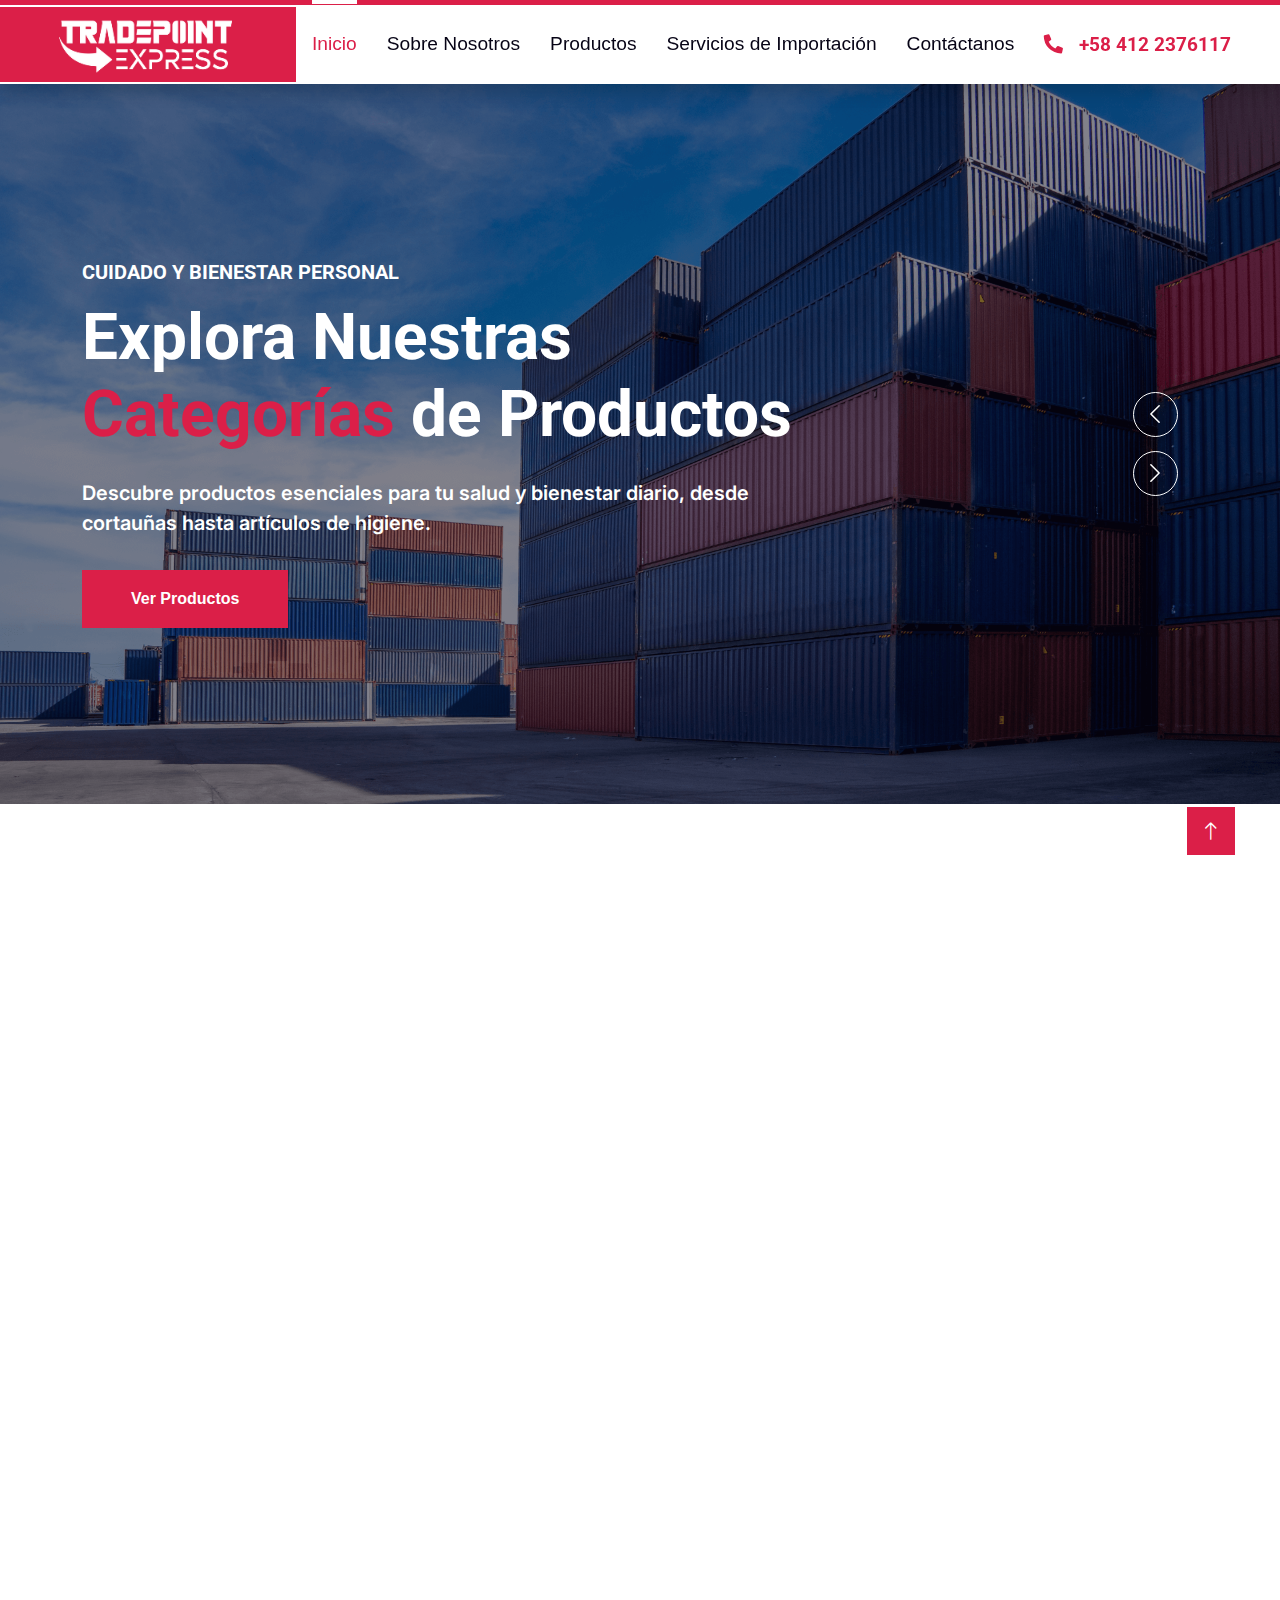
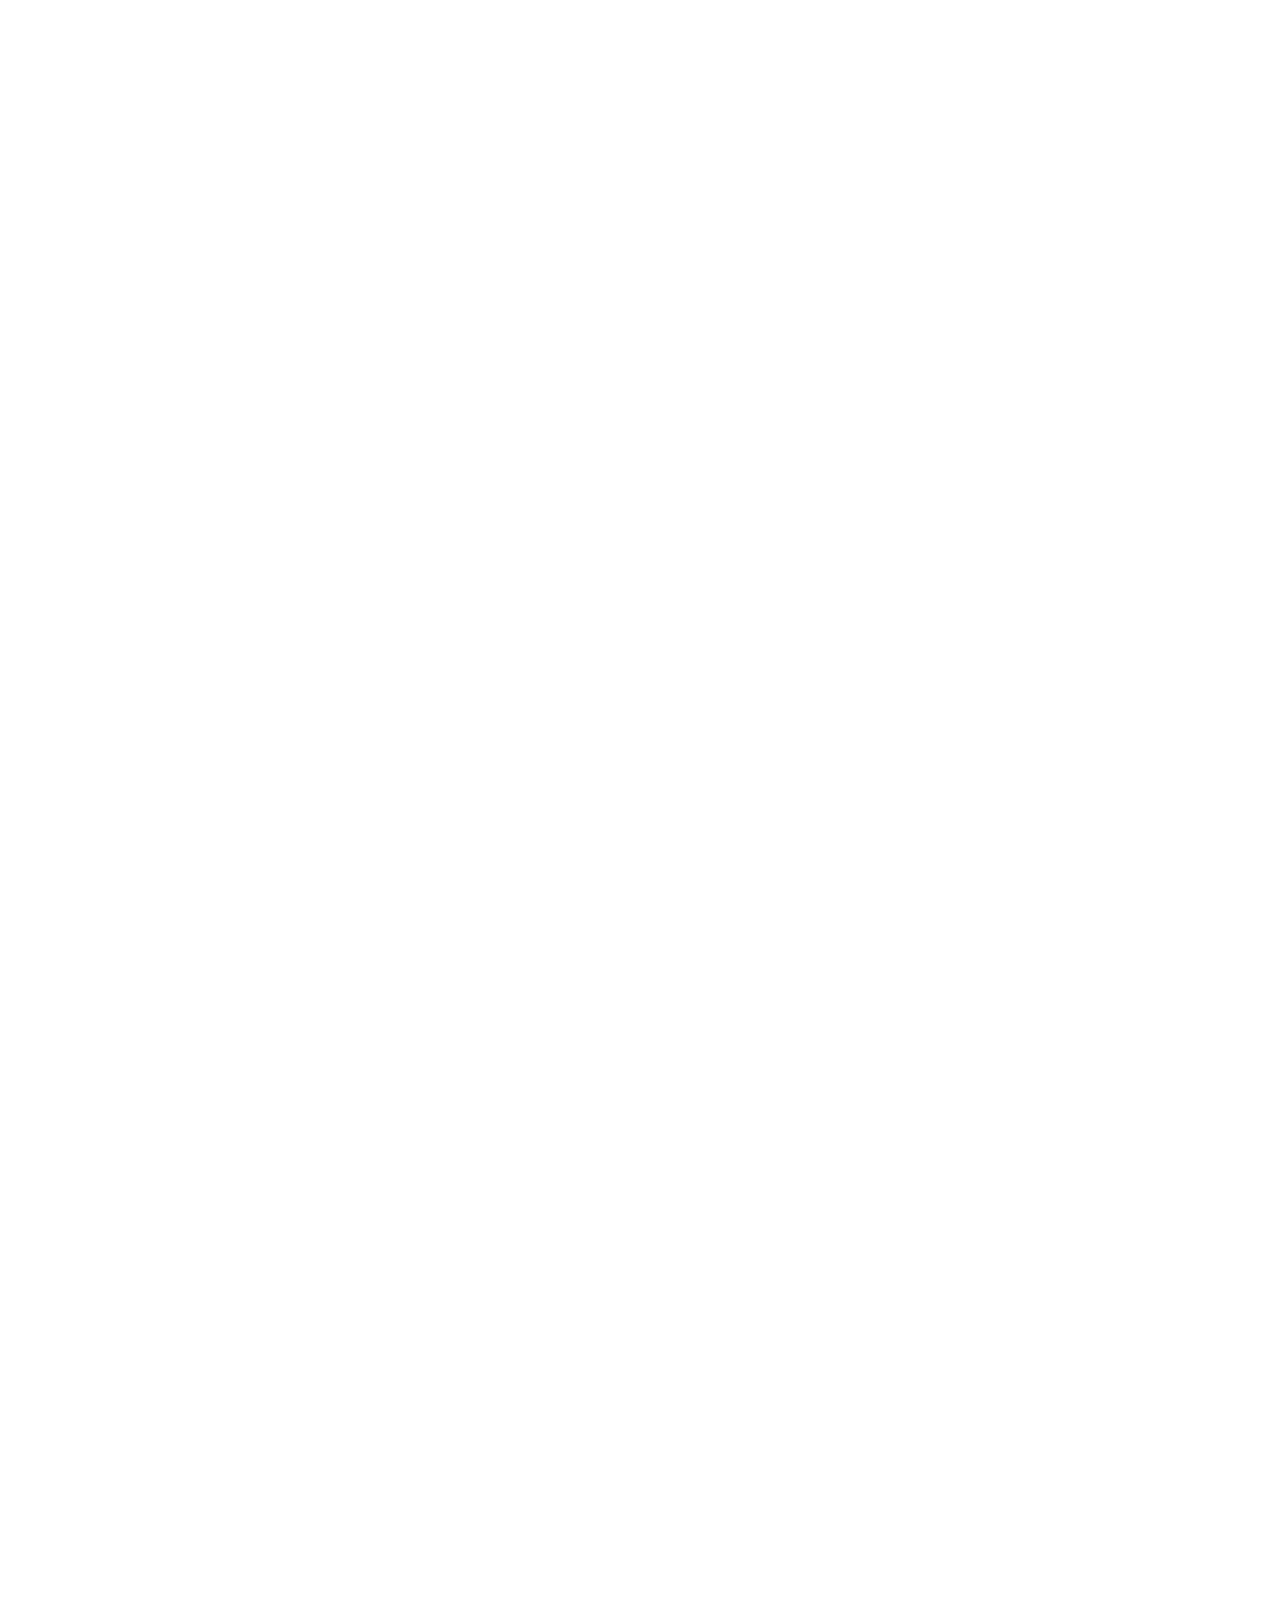
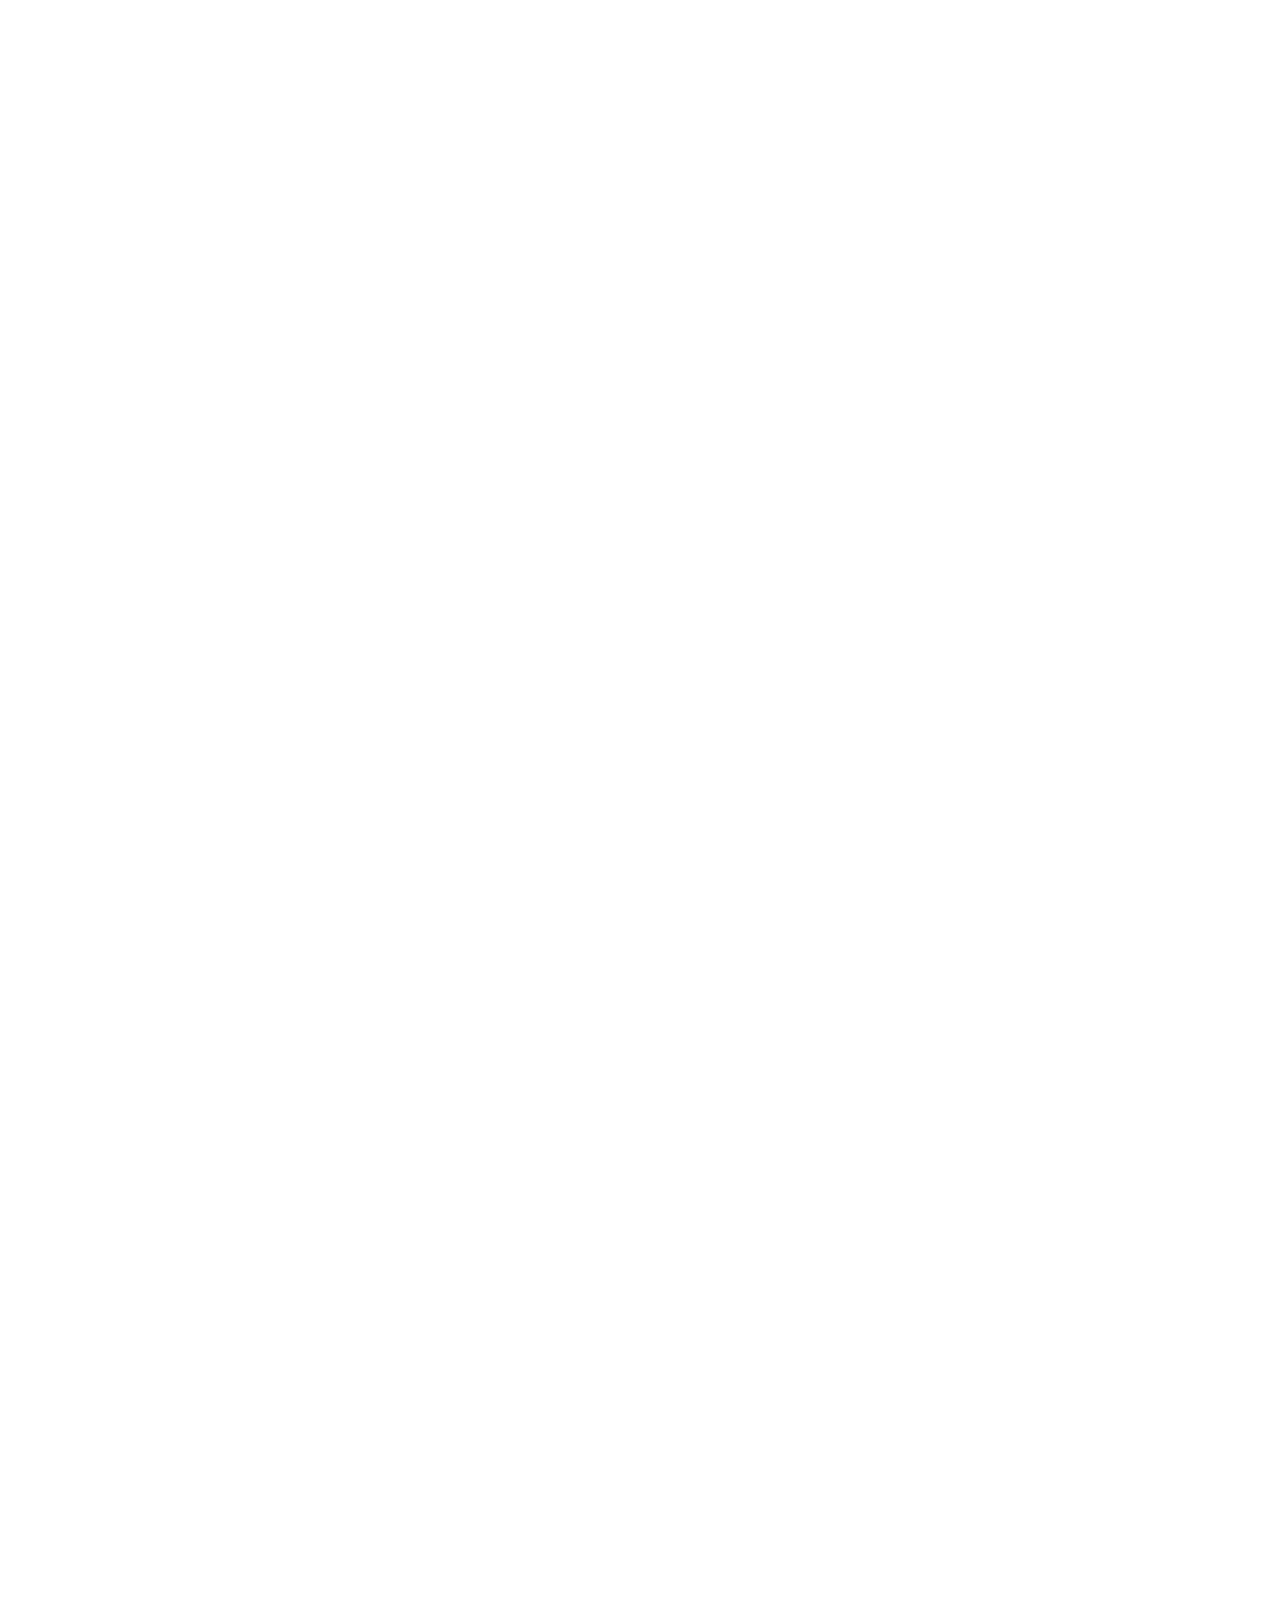
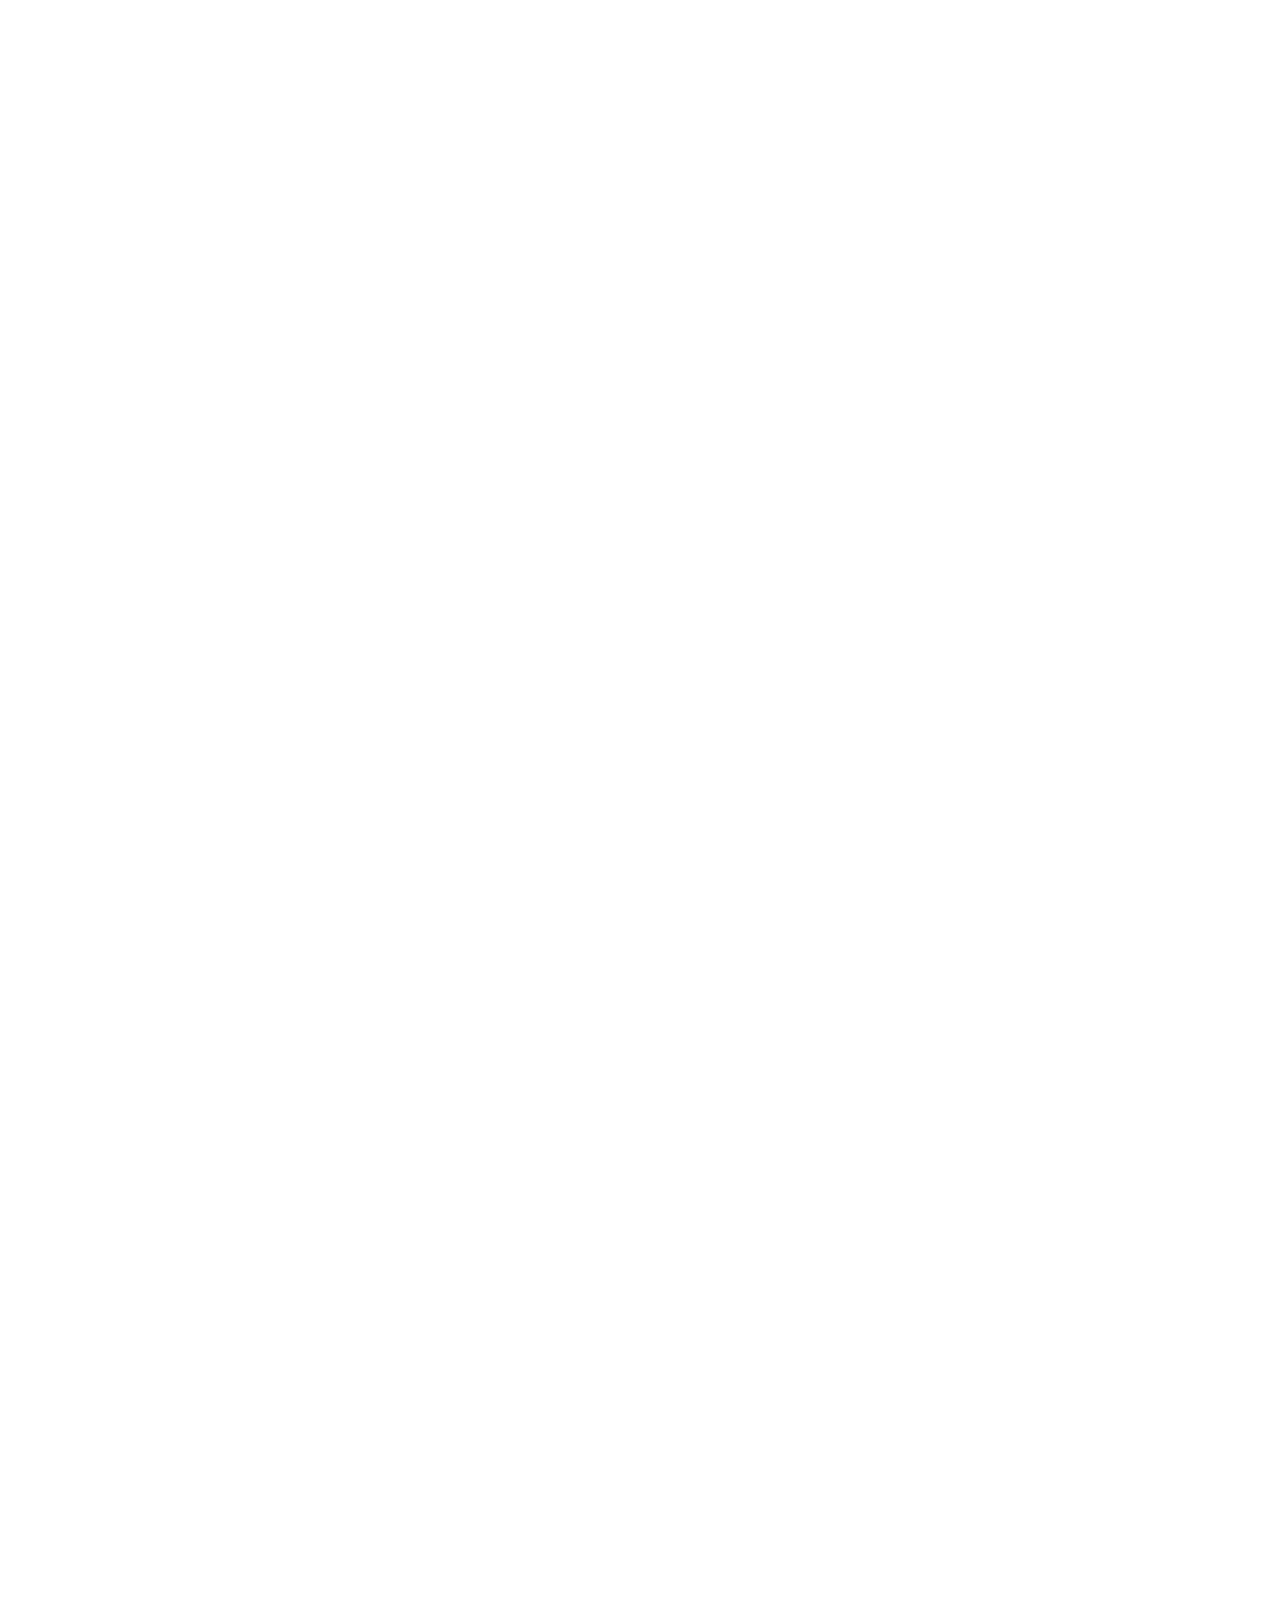
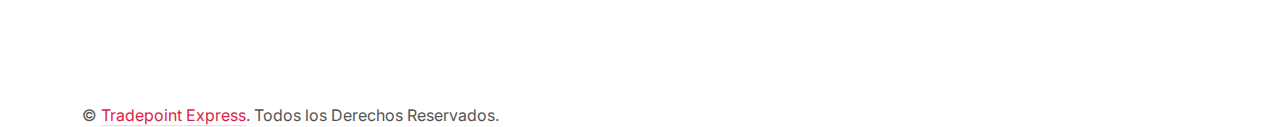
==== commit e8c4dd8a: "PIUPIU" ====
--- a/index.html
+++ b/index.html
@@ -290,7 +290,7 @@
     <div class="container py-5">
         <div class="text-center wow fadeInUp" data-wow-delay="0.1s">
             <h6 class="text-secondary text-uppercase">Nuestras Instalaciones</h6>
-            <h1 class="mb-5">Conoce nuestro espacio</h1>
+            <h1 class="mb-5">Conoce Nuestro Espacio</h1>
         </div>
         <div class="row g-5">
             <div class="col-12">
@@ -481,9 +481,9 @@
                                 <img src="img/qr-whatsapp.jpeg" alt="QR WhatsApp" class="img-fluid" style="width: 80%; height: auto;">
                             </div>
                             <div class="col-6 d-flex flex-column align-items-center">
-                                <a href="#" class="btn btn-outline-light btn-social mb-3">
+                                <button class="btn btn-outline-light btn-social mb-3" onclick="event.preventDefault();">
                                     <i class="fab fa-weixin fa-2x"></i>
-                                </a>
+                                </button>
                                 <img src="img/wechat.jpeg" alt="QR WeChat" class="img-fluid" style="width: 80%; height: auto;">
                             </div>
                         </div>
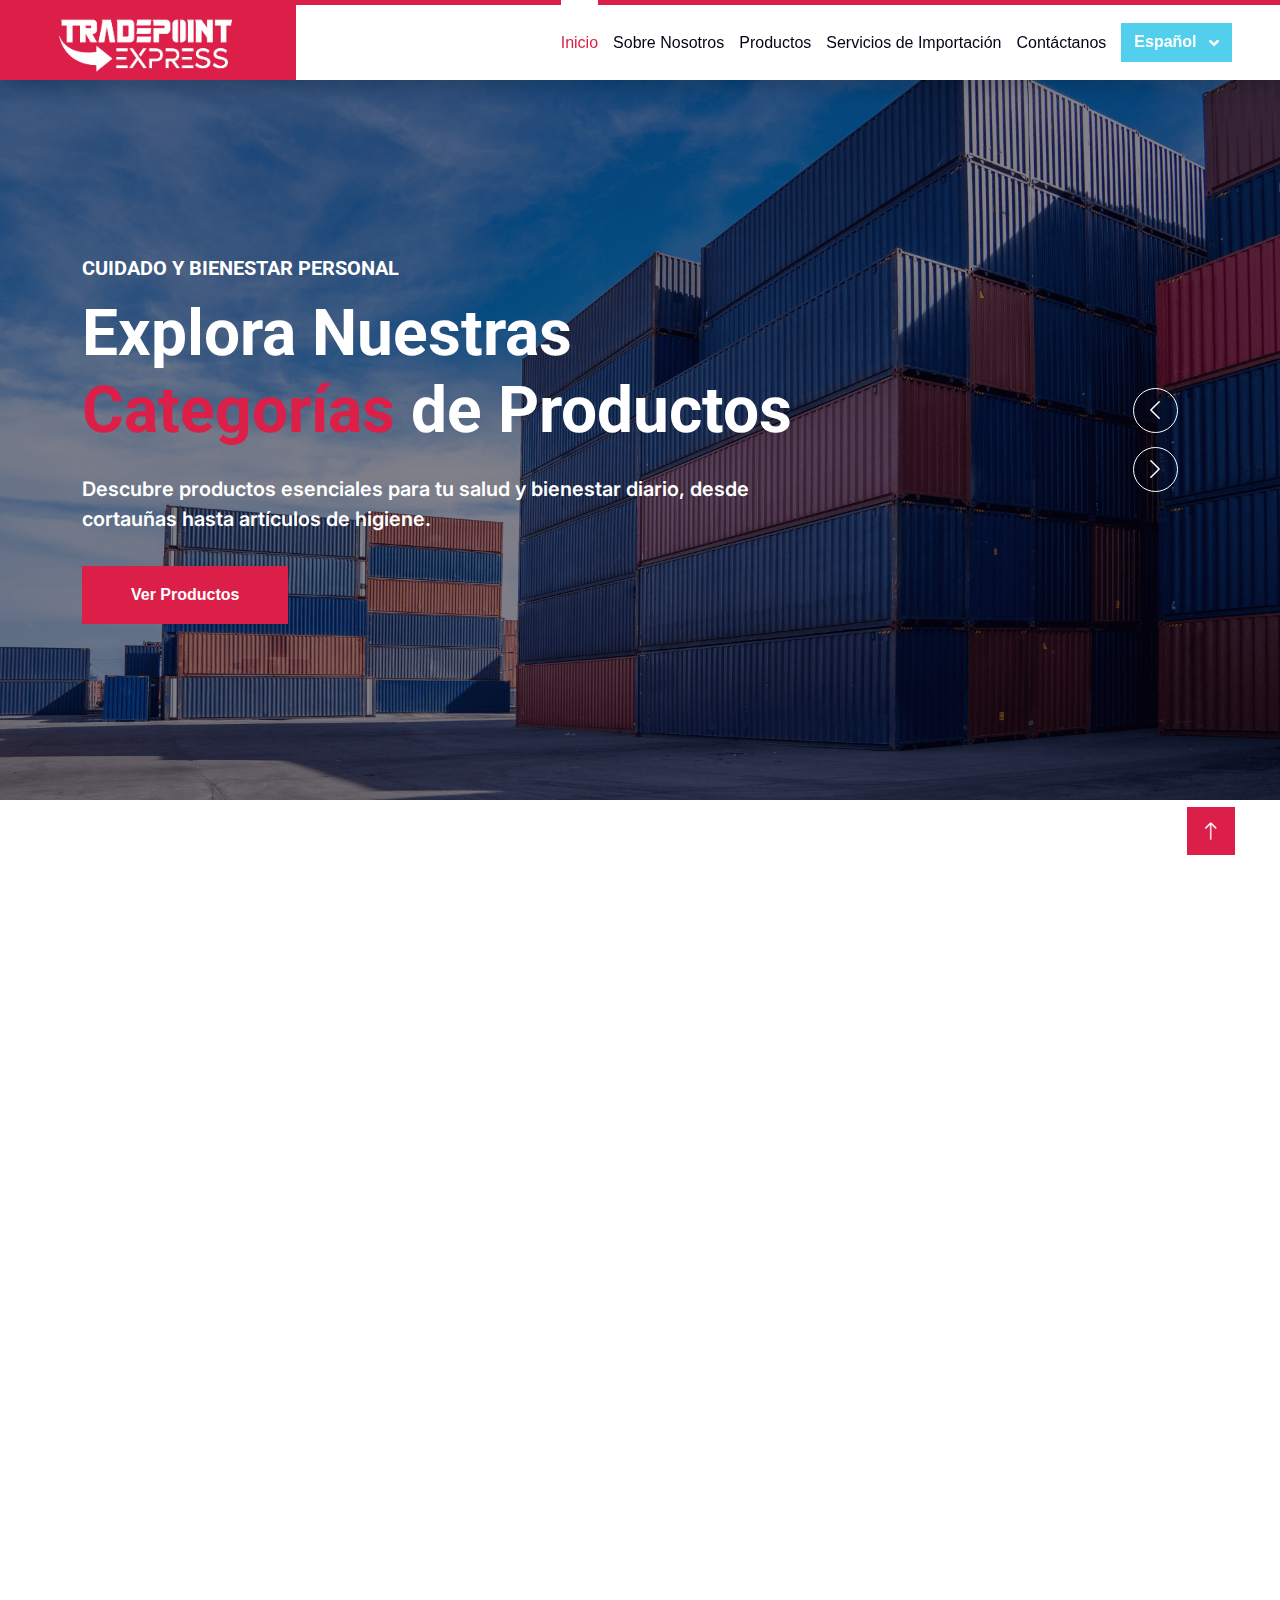
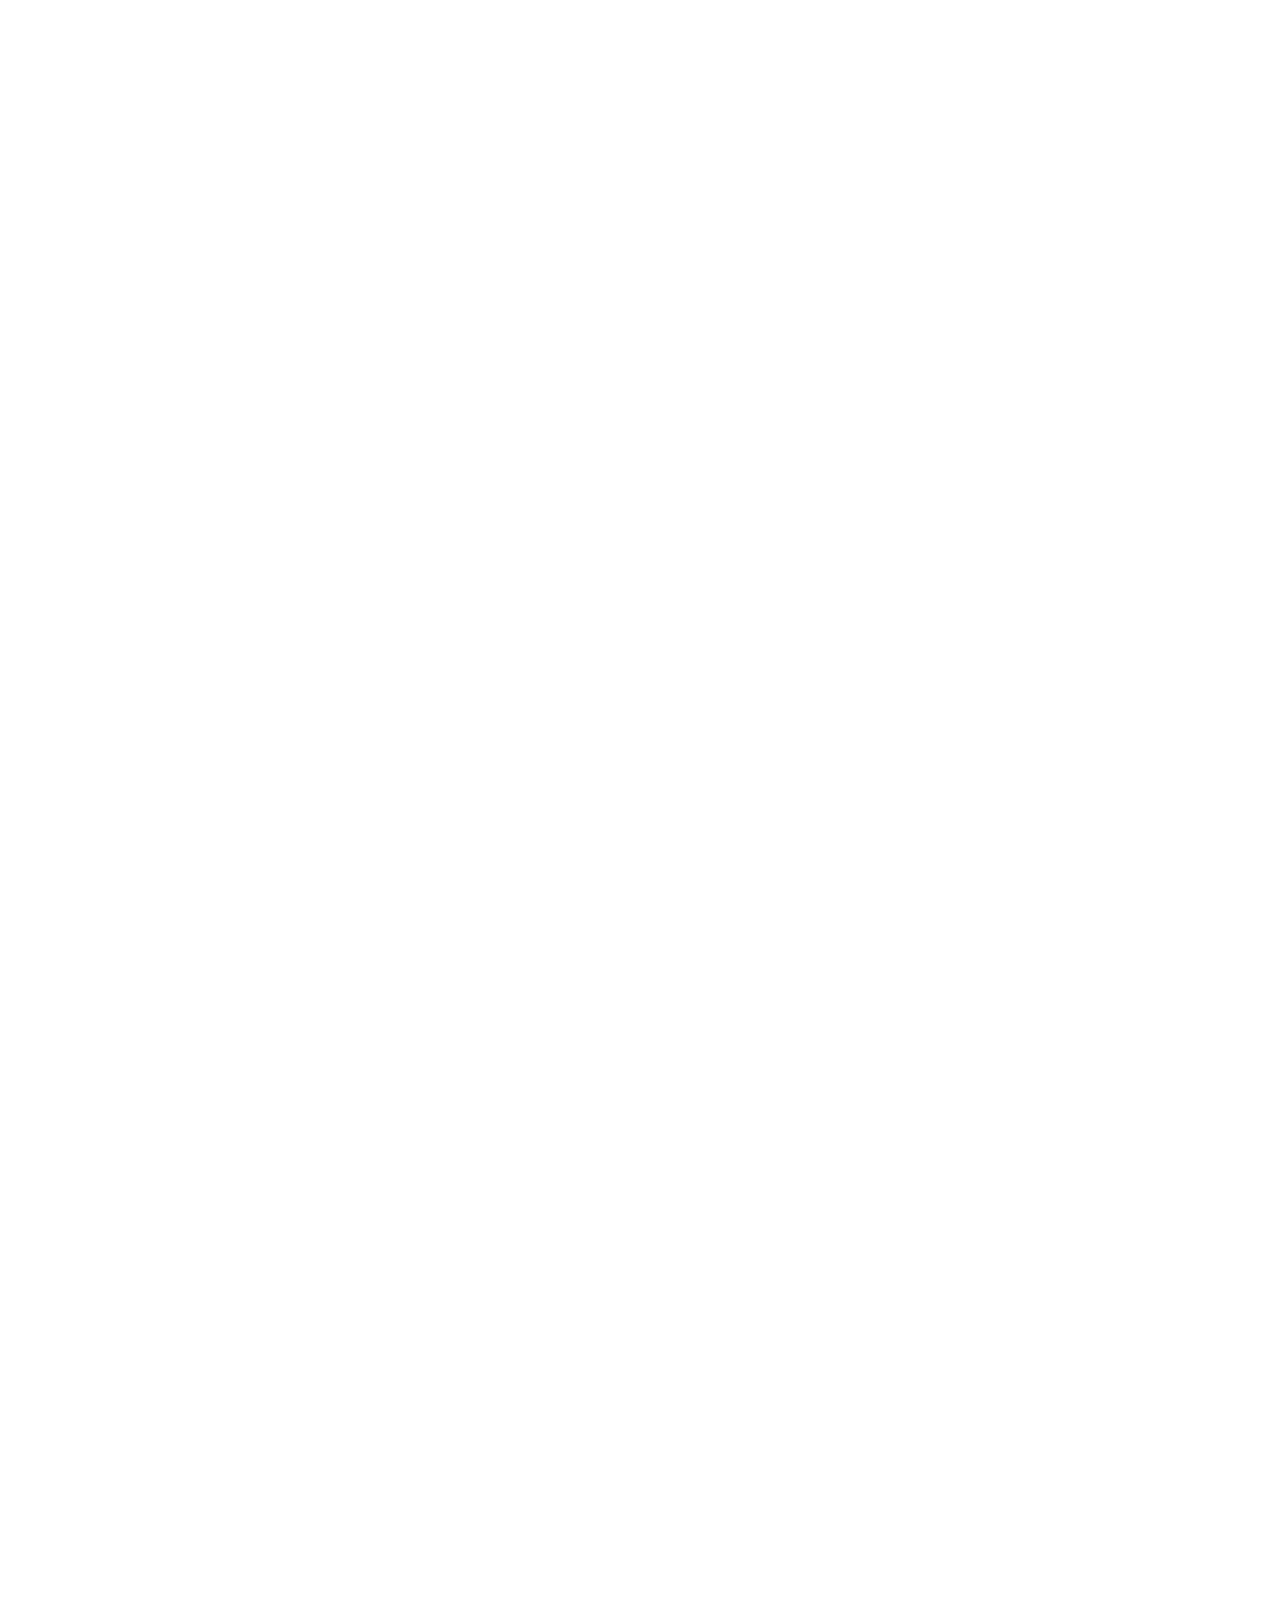
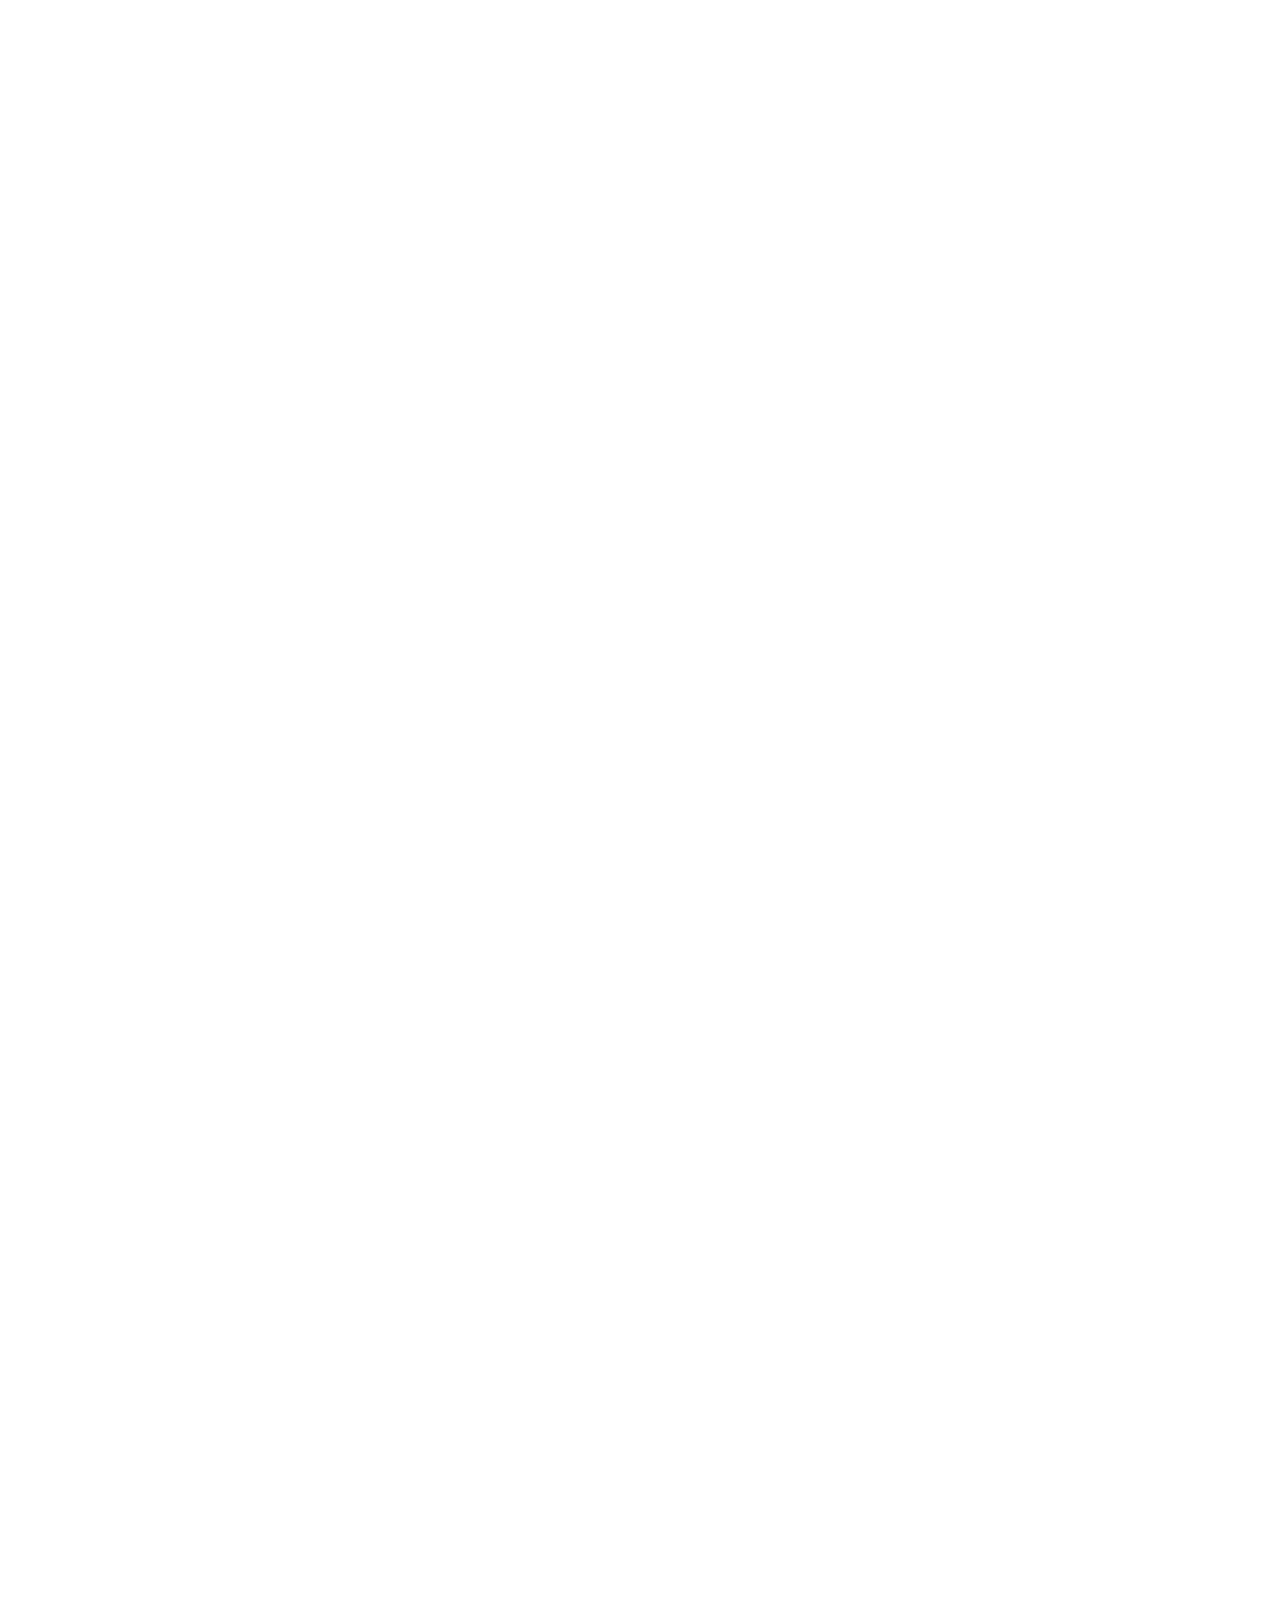
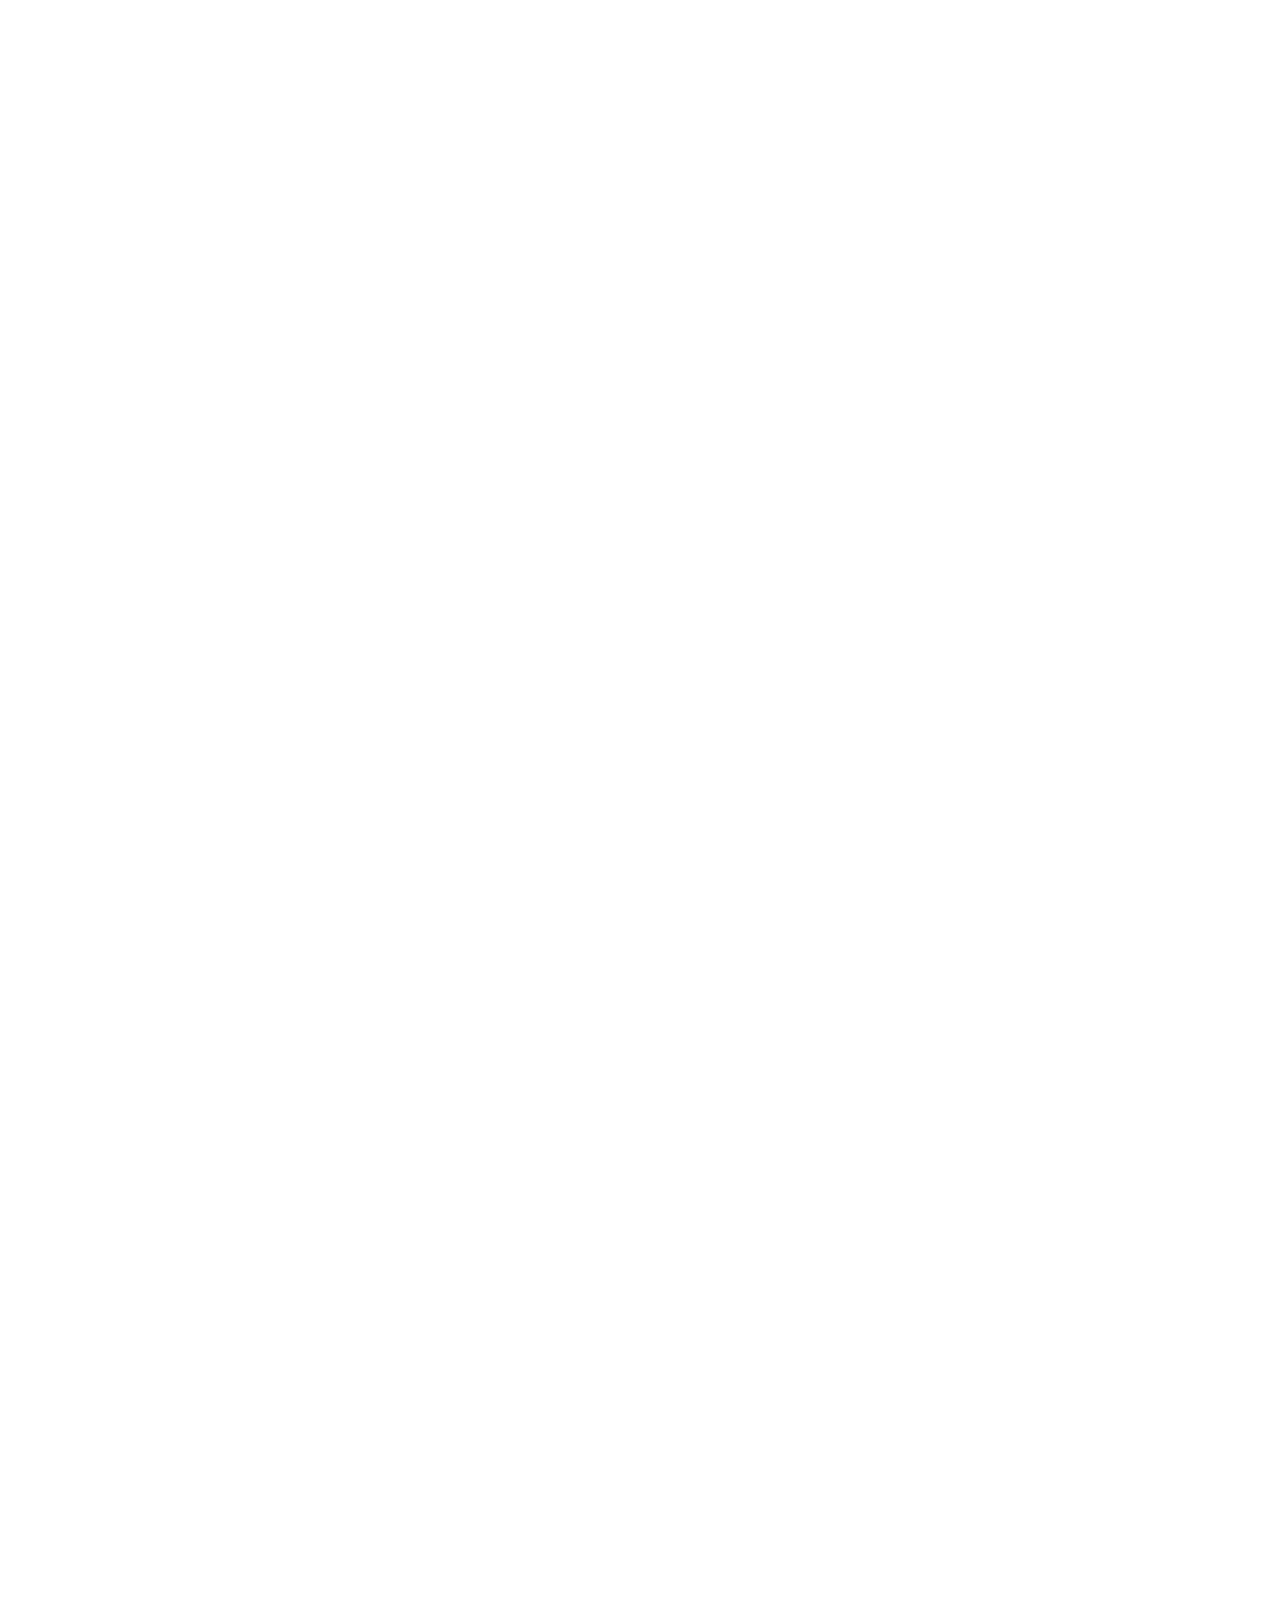
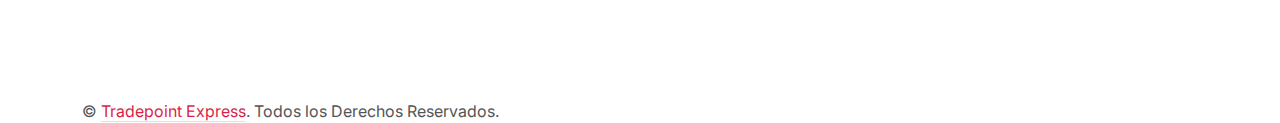
==== commit df154ce8: "CREACION DE MEILI" ====
--- a/index.html
+++ b/index.html
@@ -58,9 +58,18 @@
             <a href="#catalog" class="nav-item nav-link">Productos</a>
             <a href="#import-services" class="nav-item nav-link">Servicios de Importación</a>
             <a href="#contact" class="nav-item nav-link">Contáctanos</a>
-        </div>
-        <div class="d-none d-lg-flex align-items-center pe-lg-5 contact-container">
-            <h4 class="m-0 me-3 contact-text"><i class="fa fa-phone me-3 contact-icon"></i><a href="https://wa.me/584122376117">+58 412 2376117</a></h4>
+            <div class="d-none d-lg-flex align-items-center pe-lg-5 contact-container justify-content-center"> <!-- Added justify-content-center -->
+                <div class="dropdown">
+                    <button class="btn btn-secondary dropdown-toggle" type="button" id="dropdownMenuButton" data-bs-toggle="dropdown" aria-expanded="false">
+                        <!-- Display language based on the current page -->
+                        <span id="language-label">Idioma</span>
+                    </button>
+                    <ul class="dropdown-menu" aria-labelledby="dropdownMenuButton">
+                        <li><a class="dropdown-item" href="index.html">Español</a></li>
+                        <li><a class="dropdown-item" href="index-en.html">Inglés</a></li>
+                    </ul>
+                </div>
+            </div>
         </div>
     </div>
 </nav>
@@ -371,13 +380,13 @@
                     <form id="contact-form">
                         <div class="row g-3">
                             <div class="col-12 col-sm-6">
-                                <input type="text" id="nombre" class="form-control border-0" placeholder="Tu Nombre" style="height: 55px;" required>
+                                <input type="text" id="nombre" class="form-control border-0" placeholder="Nombre" style="height: 55px;" required>
                             </div>
                             <div class="col-12 col-sm-6">
-                                <input type="email" id="email" class="form-control border-0" placeholder="Tu Correo" style="height: 55px;" required>
+                                <input type="email" id="email" class="form-control border-0" placeholder="Correo" style="height: 55px;" required>
                             </div>
                             <div class="col-12 col-sm-6">
-                                <input type="text" id="telefono" class="form-control border-0" placeholder="Tu Teléfono" style="height: 55px;" required>
+                                <input type="text" id="telefono" class="form-control border-0" placeholder="Teléfono" style="height: 55px;" required>
                             </div>
                             <div class="col-12 col-sm-6">
                                 <select id="tipoServicio" class="form-select border-0" style="height: 55px;" required>
@@ -520,6 +529,53 @@
 
     <!-- Template Javascript -->
     <script src="js/main.js"></script>
+    <script>
+        // Change the language label based on the current page
+        document.addEventListener('DOMContentLoaded', function() {
+            const currentPage = window.location.pathname.split('/').pop();
+            const languageLabel = document.getElementById('language-label');
+    
+            // Check the current page and set the language label accordingly
+            if (currentPage === 'index-en.html') {
+                languageLabel.textContent = 'English';
+            } else if (currentPage === 'index.html') {
+                languageLabel.textContent = 'Español';
+            } else {
+                languageLabel.textContent = 'Idioma'; // Default label if neither page is matched
+            }
+        });
+    </script>
 </body>
 
+<script>
+    document.addEventListener('DOMContentLoaded', function() {
+        const sections = [
+            { id: 'logo-section', color: '#a93cd6' },
+            { id: 'belleza-estilo', color: '#D12281' },
+            { id: 'cuidado-cabello', color: '#FC5553' },
+            { id: 'bienestar-salud', color: '#fdd807' },
+            { id: 'cuidado-manos-pies', color: '#73c632' },
+            { id: 'footer', color: '#67d6c1' }
+        ];
+
+        function cambiarColorFondo() {
+            const scrollPosition = window.scrollY;
+            const windowHeight = window.innerHeight;
+
+            sections.forEach(section => {
+                const element = document.getElementById(section.id);
+                if (element) {
+                    const rect = element.getBoundingClientRect();
+                    if (rect.top <= windowHeight / 2 && rect.bottom >= windowHeight / 2) {
+                        document.body.style.backgroundColor = section.color;
+                    }
+                }
+            });
+        }
+
+        window.addEventListener('scroll', cambiarColorFondo);
+        cambiarColorFondo(); // Llamar inicialmente para establecer el color inicial
+    });
+</script>
+
 </html>--- a/css/style.css
+++ b/css/style.css
@@ -85,10 +85,10 @@
 .navbar-light .navbar-nav .nav-link {
     font-family: 'Caverson', sans-serif;
     position: relative;
-    margin-right: 30px;
+    margin-right: 15px;
     padding: 25px 0;
     color: var(--dark);
-    font-size: 1.2rem; /* Use rem for relative sizing */
+    font-size: 1rem; /* Use rem for relative sizing */
     /* text-transform: uppercase; */ /* Remove this line */
     outline: none;
     white-space: nowrap; /* Ensure text stays on one line */
@@ -97,8 +97,8 @@
 @media (max-width: 991.98px) {
     .navbar-light .navbar-nav .nav-link  {
         margin-right: 0;
-        padding: 10px 0;
-        font-size: 0.9rem; /* Adjust font size for smaller screens */
+        padding: 7px 0;
+        font-size: 0.8rem; /* Adjust font size for smaller screens */
         white-space: nowrap; /* Ensure text stays on one line */
     }
 
@@ -190,16 +190,13 @@
 }
 
 .contact-text {
-    font-size: 1.2rem; /* Ajusta el tamaño de la letra según sea necesario */
+    font-size: 1rem; /* Ajusta el tamaño de la letra según sea necesario */
     white-space: nowrap; /* Asegura que el texto se mantenga en una sola línea */
 }
 
 .contact-icon {
     color: #DB1F48; /* Cambia el color del icono a rojo */
     transform: scaleX(-1); /* Rota el icono horizontalmente */
-}
-
-
 }
 
 .contact-direct {
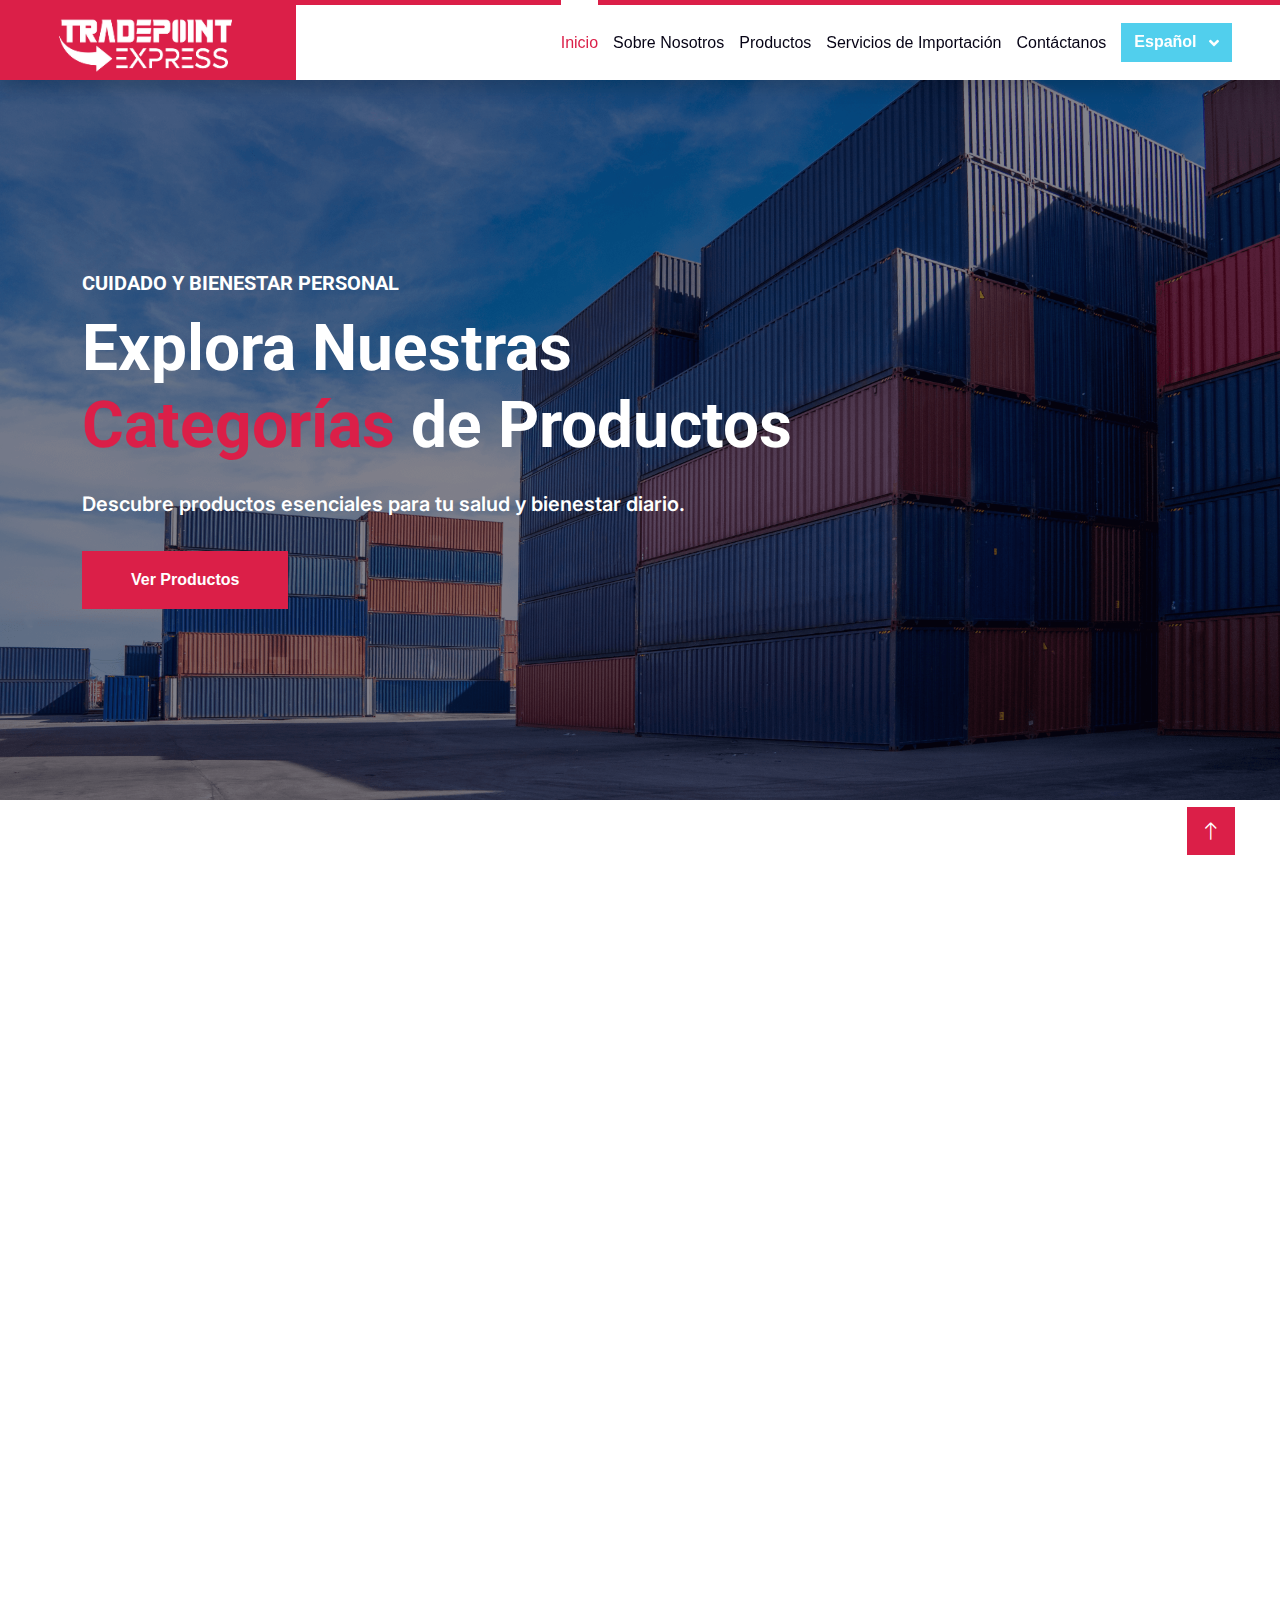
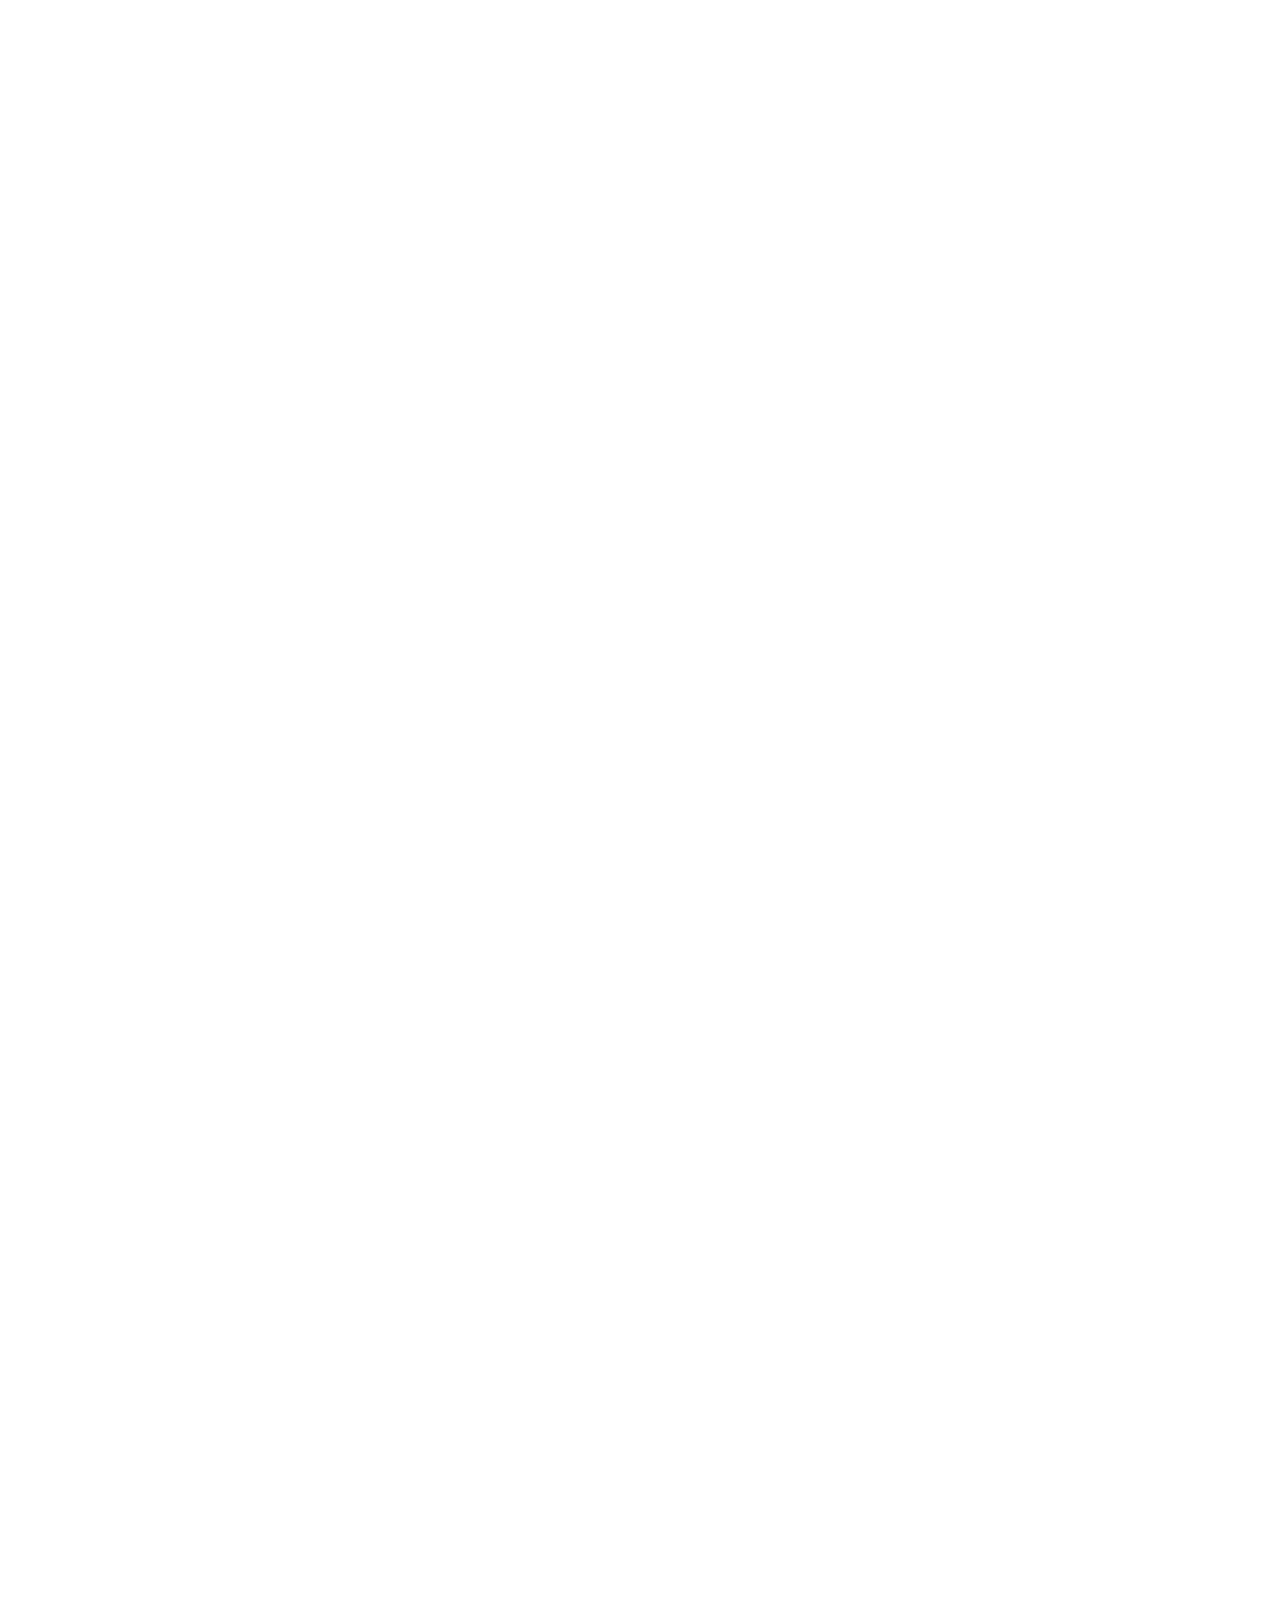
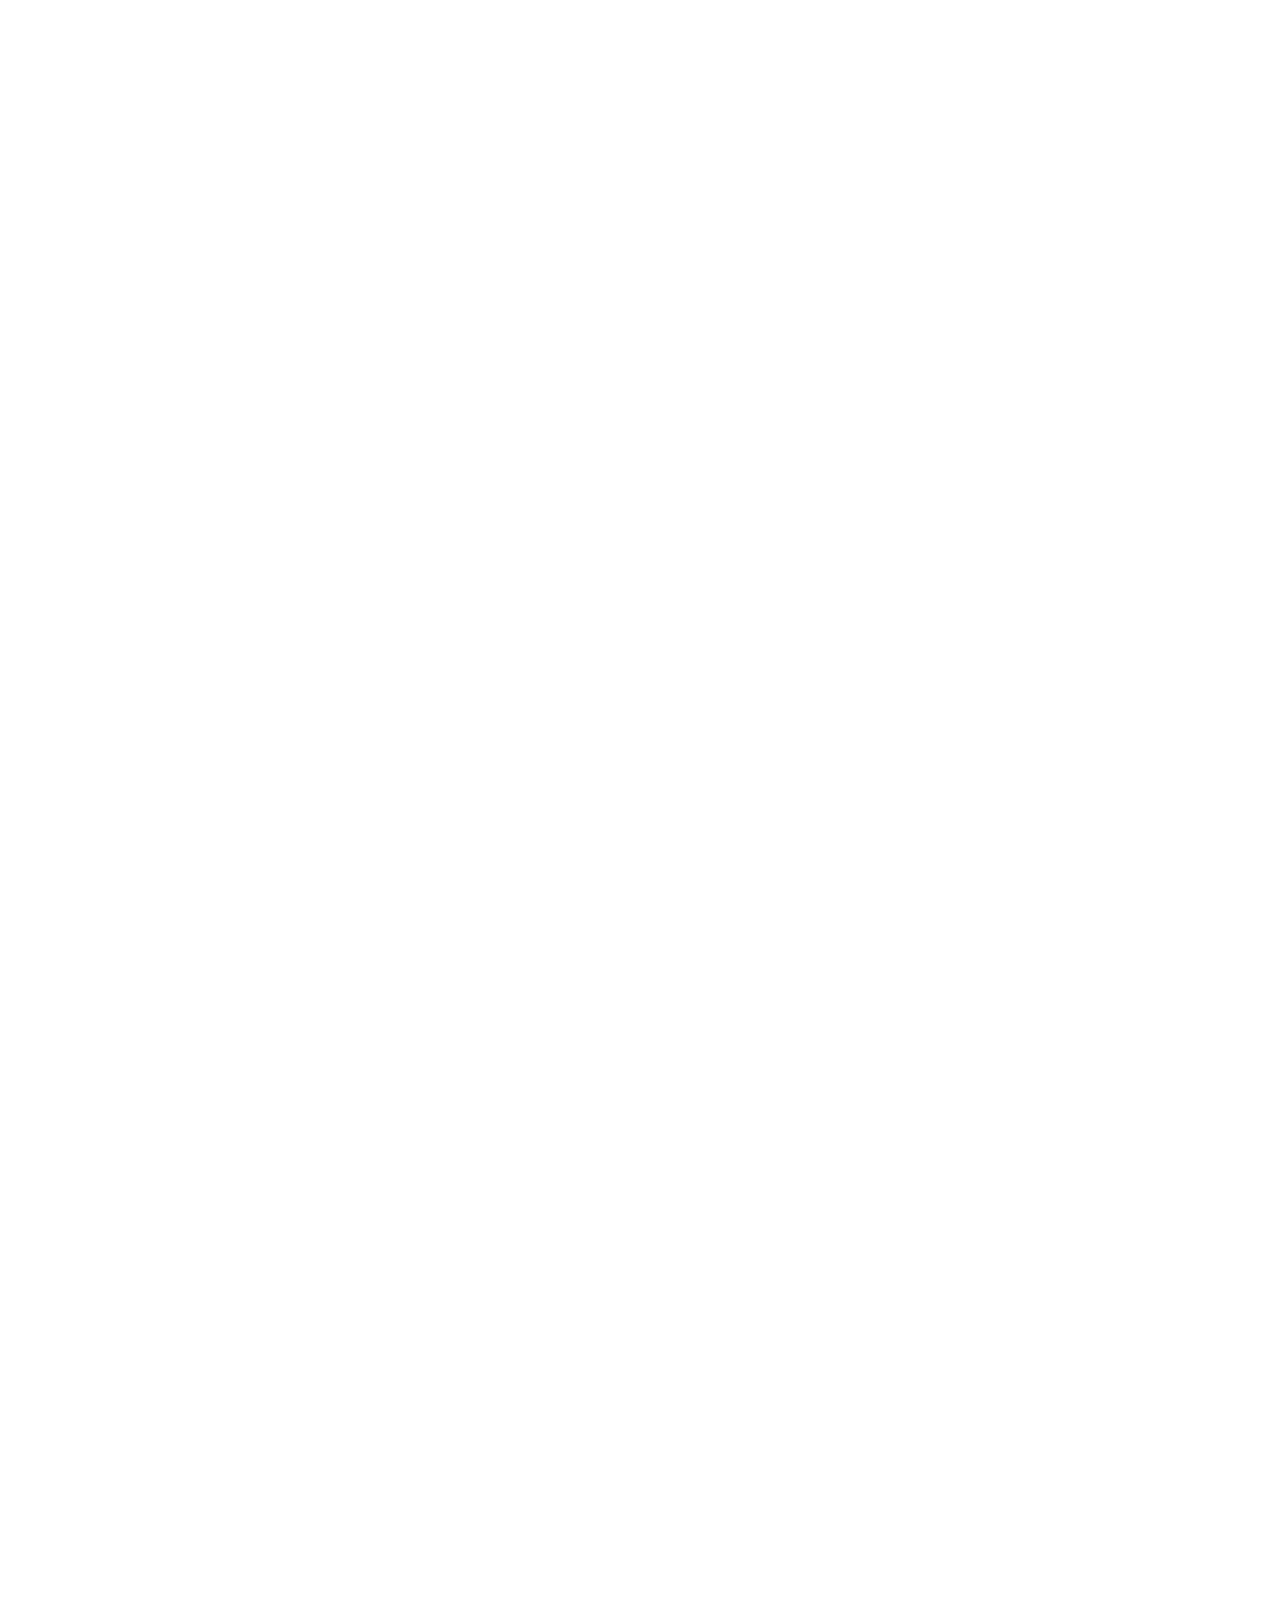
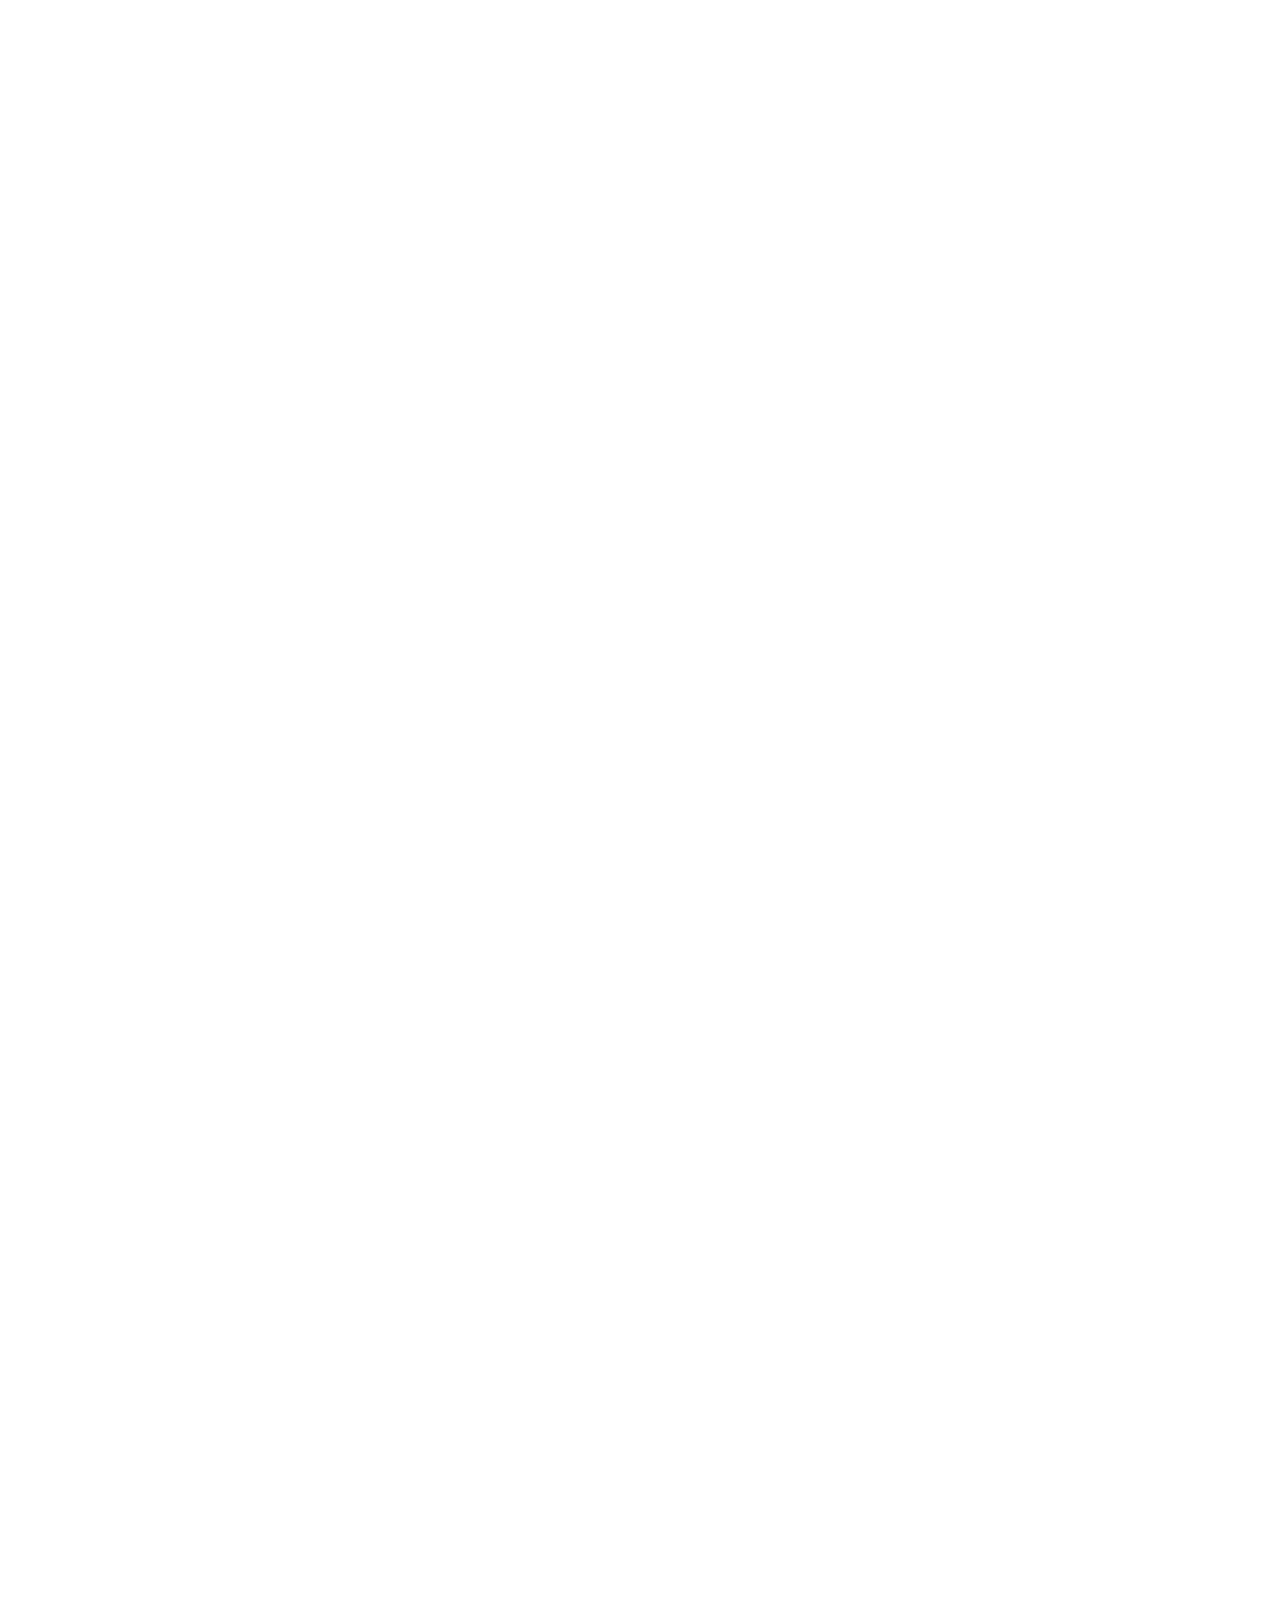
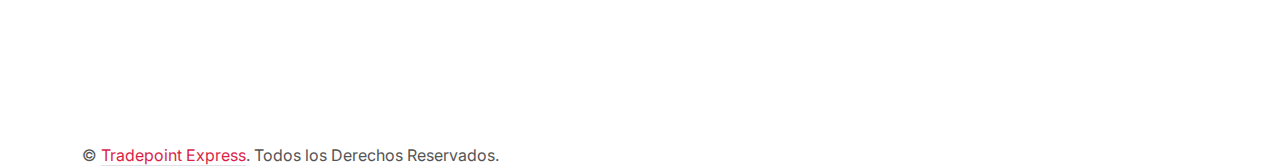
==== commit 50019587: "Prueba banner" ====
--- a/index.html
+++ b/index.html
@@ -75,45 +75,30 @@
 </nav>
 <!-- Navbar End -->
 
-    <!-- Carousel Start -->
+<!-- Carousel Start -->
 <div class="container-fluid p-0 pb-5">
     <div class="owl-carousel header-carousel position-relative mb-5">
-        <!-- Banner 1: Catálogo de productos -->
         <div class="owl-carousel-item position-relative">
-            <img class="img-fluid" src="img/carousel-1.png" alt="">
+            <img class="img-fluid w-100 h-100" style="object-fit: cover;" src="img/carousel-1.png" alt="Catálogo de productos">
             <div class="position-absolute top-0 start-0 w-100 h-100 d-flex align-items-center" style="background: rgba(6, 3, 21, .5);">
                 <div class="container">
                     <div class="row justify-content-start">
                         <div class="col-10 col-lg-8">
                             <h5 class="text-white text-uppercase mb-3 animated slideInDown">Cuidado y Bienestar Personal</h5>
                             <h1 class="display-3 text-white animated slideInDown mb-4">Explora Nuestras <span class="text-primary">Categorías</span> de Productos</h1>
-                            <p class="fs-5 fw-medium text-white mb-4 pb-2">Descubre productos esenciales para tu salud y bienestar diario, desde cortauñas hasta artículos de higiene.</p>
+                            <p class="fs-5 fw-medium text-white mb-4 pb-2">Descubre productos esenciales para tu salud y bienestar diario.</p>
                             <a href="#catalog" class="btn btn-primary py-md-3 px-md-5 me-3 animated slideInLeft">Ver Productos</a>
                         </div>
                     </div>
                 </div>
             </div>
         </div>
-
-        <!-- Banner 2: Servicios de Importación -->
-        <div class="owl-carousel-item position-relative">
-            <img class="img-fluid" src="img/carousel-2.png" alt="">
-            <div class="position-absolute top-0 start-0 w-100 h-100 d-flex align-items-center" style="background: rgba(6, 3, 21, .5);">
-                <div class="container">
-                    <div class="row justify-content-start">
-                        <div class="col-10 col-lg-8">
-                            <h5 class="text-white text-uppercase mb-3 animated slideInDown">Servicios de Importación</h5>
-                            <h1 class="display-3 text-white animated slideInDown mb-4">Importa tus Productos desde <span class="text-primary">Cualquier Parte del Mundo</span></h1>
-                            <p class="fs-5 fw-medium text-white mb-4 pb-2">Ofrecemos servicios de importación confiables para farmacias, laboratorios y otros negocios.</p>
-                            <a href="#import-services" class="btn btn-primary py-md-3 px-md-5 me-3 animated slideInLeft">Sobre Nosotros</a>
-                        </div>
-                    </div>
-                </div>
-            </div>
-        </div>
     </div>
 </div>
 <!-- Carousel End -->
+
+
+
 
    <!-- About Start -->
 <div id="about" class="container-fluid overflow-hidden py-5 px-lg-0">
@@ -547,35 +532,6 @@
     </script>
 </body>
 
-<script>
-    document.addEventListener('DOMContentLoaded', function() {
-        const sections = [
-            { id: 'logo-section', color: '#a93cd6' },
-            { id: 'belleza-estilo', color: '#D12281' },
-            { id: 'cuidado-cabello', color: '#FC5553' },
-            { id: 'bienestar-salud', color: '#fdd807' },
-            { id: 'cuidado-manos-pies', color: '#73c632' },
-            { id: 'footer', color: '#67d6c1' }
-        ];
-
-        function cambiarColorFondo() {
-            const scrollPosition = window.scrollY;
-            const windowHeight = window.innerHeight;
-
-            sections.forEach(section => {
-                const element = document.getElementById(section.id);
-                if (element) {
-                    const rect = element.getBoundingClientRect();
-                    if (rect.top <= windowHeight / 2 && rect.bottom >= windowHeight / 2) {
-                        document.body.style.backgroundColor = section.color;
-                    }
-                }
-            });
-        }
-
-        window.addEventListener('scroll', cambiarColorFondo);
-        cambiarColorFondo(); // Llamar inicialmente para establecer el color inicial
-    });
 </script>
 
 </html>--- a/css/style.css
+++ b/css/style.css
@@ -97,13 +97,30 @@
 @media (max-width: 991.98px) {
     .navbar-light .navbar-nav .nav-link  {
         margin-right: 0;
-        padding: 7px 0;
-        font-size: 0.8rem; /* Adjust font size for smaller screens */
-        white-space: nowrap; /* Ensure text stays on one line */
+        padding: 10px 0;
+        font-size: 0.9rem;
+        color: var(--dark); /* Mantener el color original */
     }
 
     .navbar-light .navbar-nav {
         border-top: 1px solid #EEEEEE;
+    }
+
+    /* Añadir estas reglas para mejorar la apariencia en móviles */
+    .navbar-nav {
+        text-align: center;
+    }
+
+    .navbar-nav .nav-item {
+        padding: 5px 0;
+    }
+
+    .navbar-light .navbar-toggler {
+        border-color: transparent;
+    }
+
+    .navbar-light .navbar-toggler-icon {
+        background-image: url("data:image/svg+xml,%3csvg xmlns='http://www.w3.org/2000/svg' viewBox='0 0 30 30'%3e%3cpath stroke='rgba%280, 0, 0, 0.5%29' stroke-linecap='round' stroke-miterlimit='10' stroke-width='2' d='M4 7h22M4 15h22M4 23h22'/%3e%3c/svg%3e");
     }
 }
 
@@ -476,8 +493,90 @@
 
 /*** Footer ***/
 .footer {
-    background: linear-gradient(rgba(6, 3, 21, .3), rgba(6, 3, 21, .3)), url(../img/map.png) center center no-repeat;
+    background: linear-gradient(rgba(6, 3, 21, .8), rgba(6, 3, 21, .8)), url(../img/map.png) center center no-repeat;
     background-size: cover;
+    color: #FFFFFF;
+    padding: 50px 0;
+}
+
+.footer h4 {
+    color: var(--light);
+    margin-bottom: 20px;
+    font-size: 1.2rem; /* Aumentar tamaño del título */
+    text-transform: uppercase; /* Mayúsculas como en la versión horizontal */
+}
+
+.footer ul {
+    list-style: none;
+    padding: 0;
+}
+
+.footer ul li {
+    margin-bottom: 10px;
+}
+
+.footer a {
+    color: var(--light);
+    transition: 0.3s;
+    font-size: 0.9rem; /* Ajustar tamaño de fuente */
+}
+
+.footer a:hover {
+    color: var(--primary);
+    text-decoration: none;
+}
+
+.footer .contact-info i {
+    margin-right: 10px;
+    color: var(--primary);
+}
+
+.footer .qr-codes img {
+    width: 100px;
+    height: 100px;
+    margin-right: 10px;
+}
+
+/* Estilos responsivos para el footer */
+@media (max-width: 768px) {
+    .footer .row {
+        display: flex;
+        flex-wrap: wrap;
+    }
+    
+    .footer .row > div {
+        flex: 0 0 50%;
+        max-width: 50%;
+        margin-bottom: 30px;
+        text-align: left; /* Alinear texto a la izquierda */
+    }
+    
+    .footer .row > div:nth-child(odd) {
+        padding-right: 15px;
+    }
+    
+    .footer .row > div:nth-child(even) {
+        padding-left: 15px;
+    }
+    
+    .footer h4 {
+        font-size: 1rem; /* Reducir tamaño del título para móviles */
+    }
+    
+    .footer ul li {
+        margin-bottom: 10px; /* Reducir espacio entre elementos */
+    }
+    
+    .footer .btn.btn-link::before {
+        display: inline-block; /* Mostrar viñetas */
+        margin-right: 5px;
+    }
+    
+    .footer .qr-codes img {
+        width: 80px; /* Reducir tamaño de los códigos QR */
+        height: 80px;
+        margin-right: 5px;
+    }
 }
 
 .btn.btn-social {
@@ -517,10 +616,11 @@
 
 .footer .btn.btn-link::before {
     position: relative;
-    content: "\f105";
+    content: "\f105"; /* Código del ícono de flecha de Font Awesome */
     font-family: "Font Awesome 5 Free";
     font-weight: 900;
     margin-right: 10px;
+    color: var(--primary); /* Color de la viñeta */
 }
 
 .footer .btn.btn-link:hover {
@@ -569,4 +669,20 @@
 
 .carousel-control-next {
     right: 10px;
+}
+
+/* Ajustes generales para mejorar la responsividad */
+@media (max-width: 768px) {
+    body {
+        font-size: 14px;
+    }
+
+    h1, h2, h3, h4, h5, h6 {
+        margin-bottom: 15px;
+    }
+
+    .container {
+        padding-left: 15px;
+        padding-right: 15px;
+    }
 }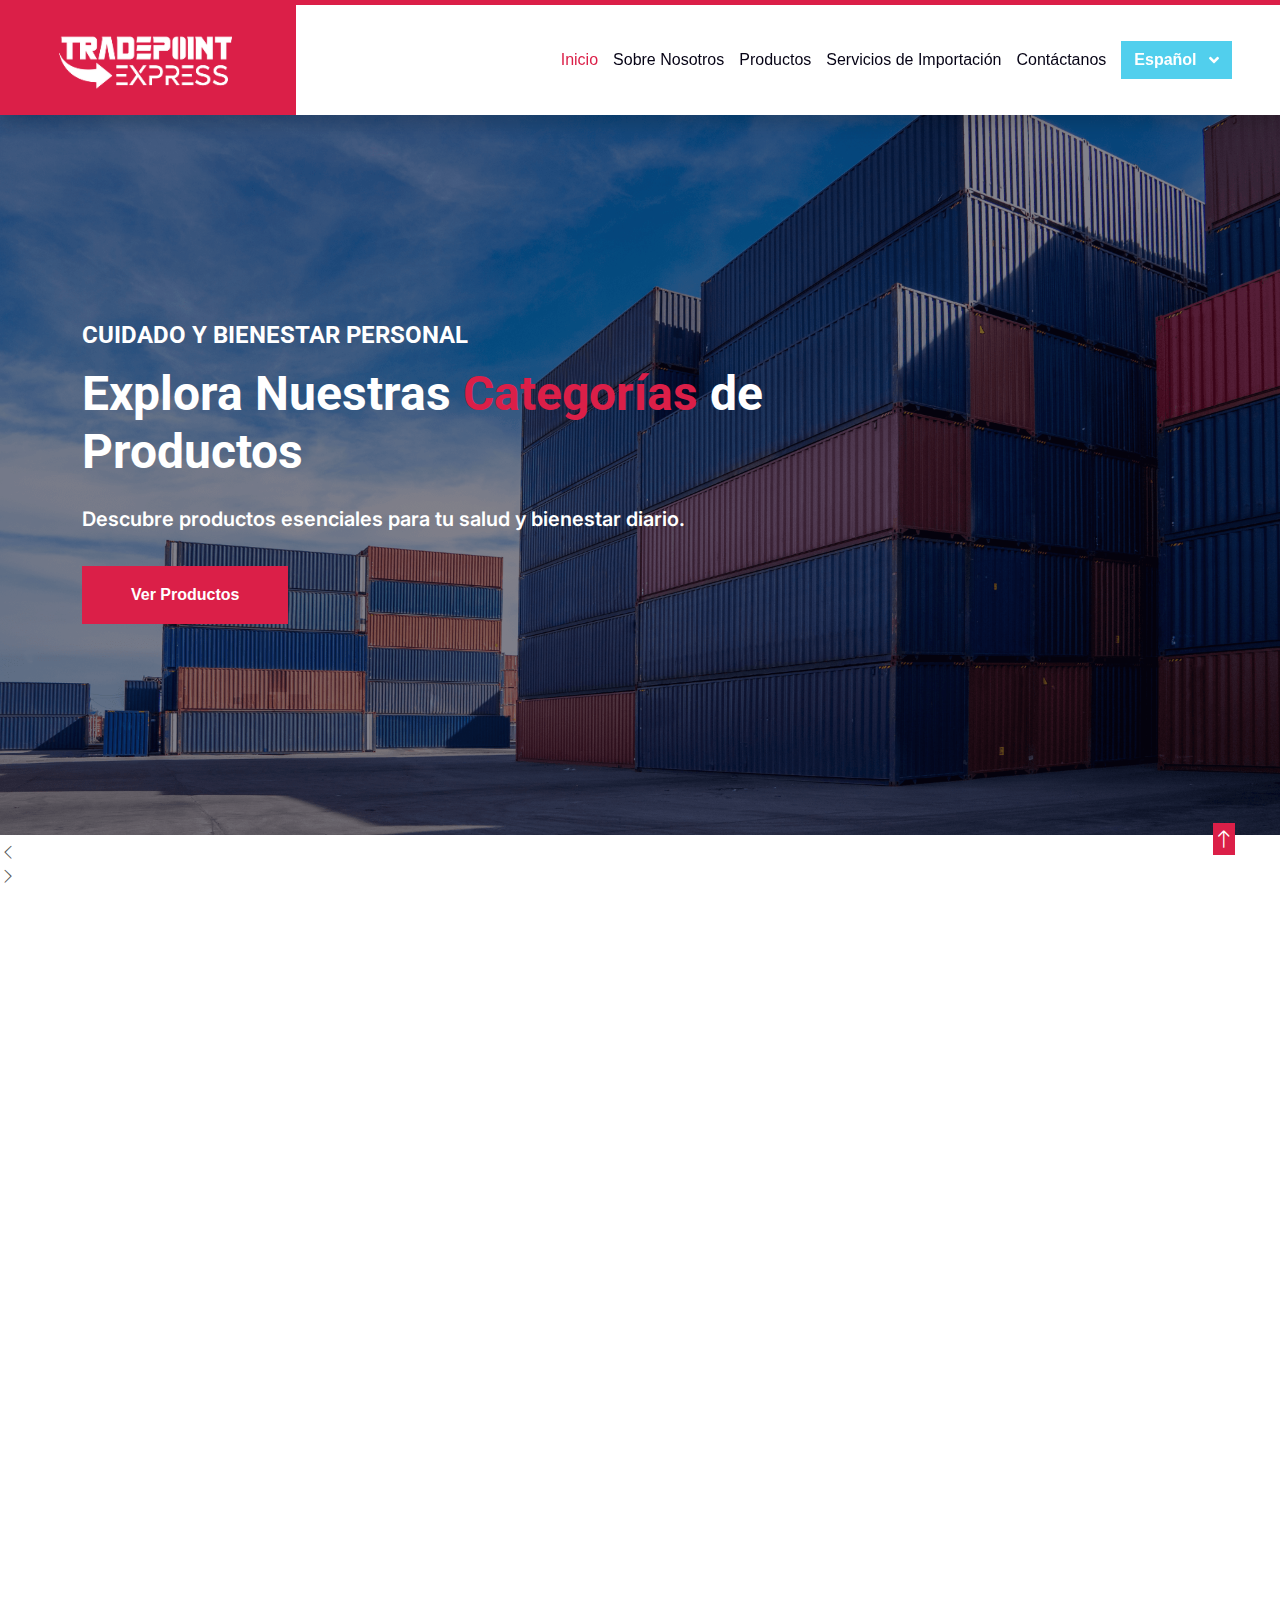
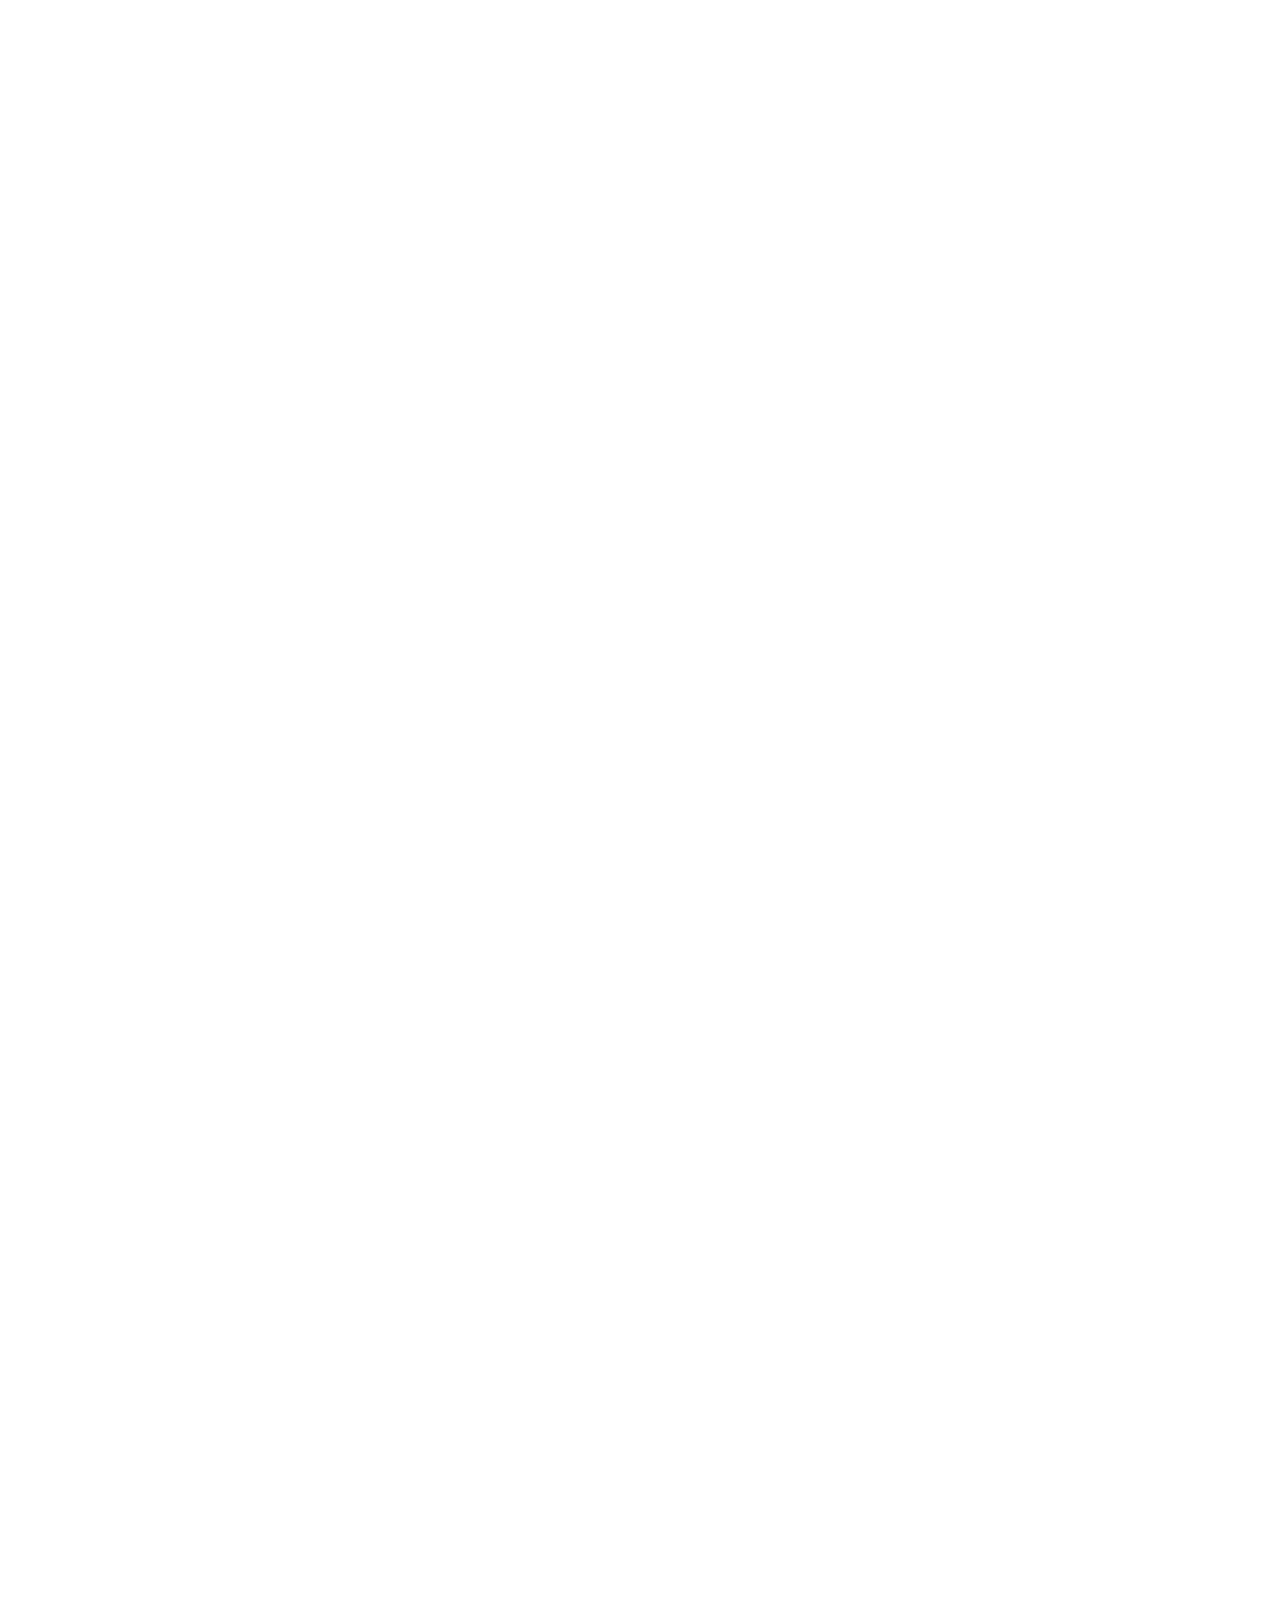
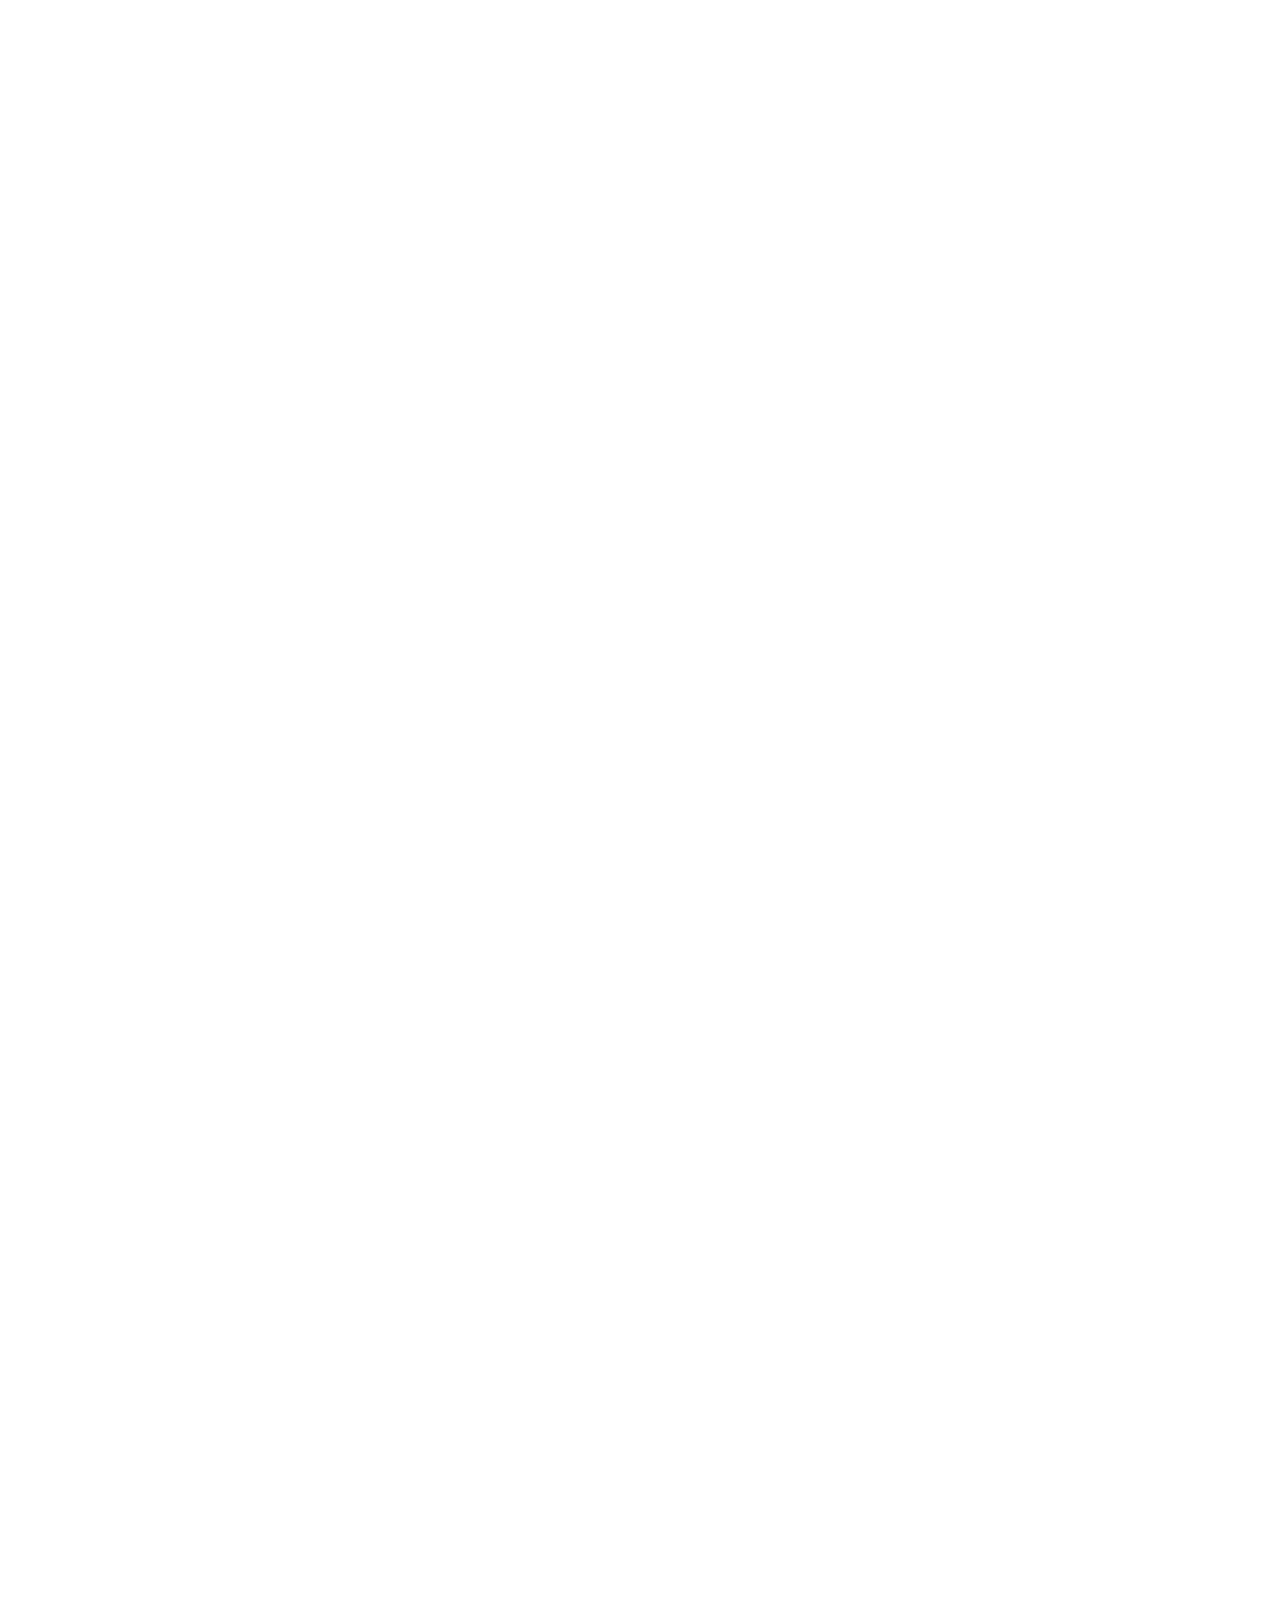
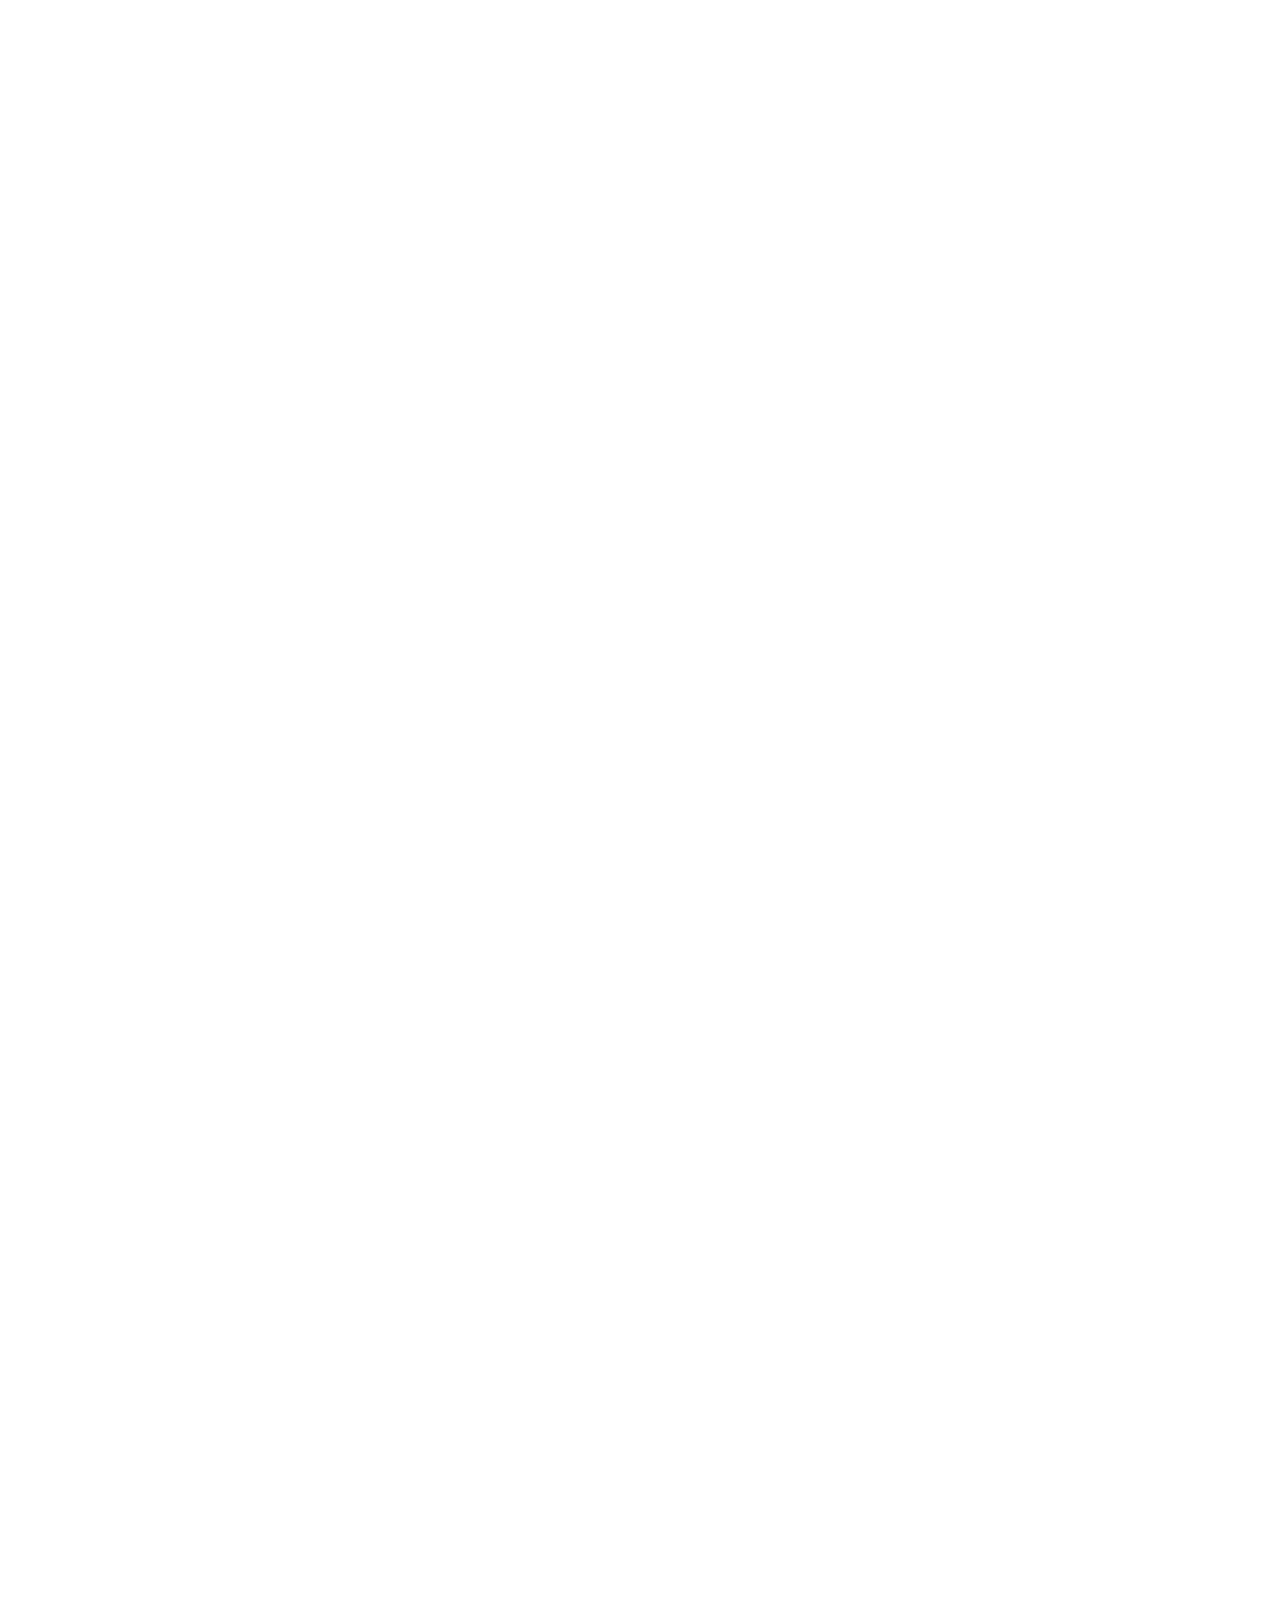
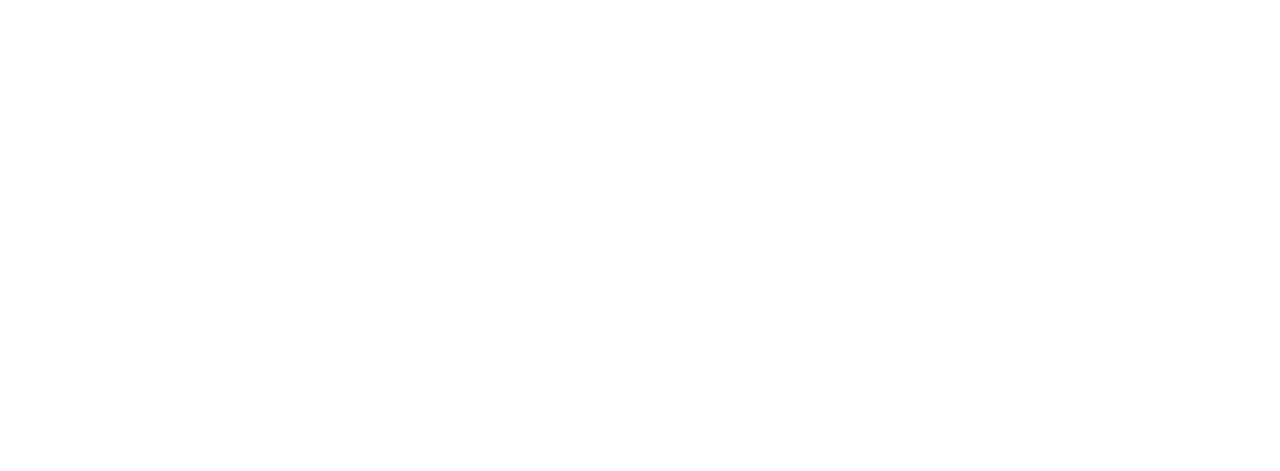
==== commit 3217cfe5: "Actualizacion" ====
--- a/index.html
+++ b/index.html
@@ -4,7 +4,7 @@
 <head>
     <meta charset="utf-8">
     <title>Tradepoint Express - Importadora de Bienestar y Cuidado Personal</title>
-    <meta content="width=device-width, initial-scale=1.0" name="viewport">
+    <meta name="viewport" content="width=device-width, initial-scale=1.0">
     <meta name="keywords" content="importadora, bienestar, cuidado personal, farmacias, peluquerías, productos de salud, marca personalizada, Caracas, Venezuela">
     <meta name="description" content="Somos una empresa de importación especializada en productos de bienestar, salud y cuidado personal. Ofrecemos soluciones personalizadas para farmacias, peluquerías y laboratorios en Caracas, Venezuela.">
 
@@ -12,8 +12,6 @@
     <link href="img/favicon.png" rel="icon">
 
     <!-- Google Web Fonts -->
-    <link rel="preconnect" href="https://fonts.googleapis.com">
-    <link rel="preconnect" href="https://fonts.gstatic.com" crossorigin>
     <link href="https://fonts.googleapis.com/css2?family=Inter:wght@400;600&family=Roboto:wght@500;700&display=swap" rel="stylesheet">
 
     <!-- Icon Font Stylesheet -->
@@ -30,7 +28,6 @@
     <!-- Template Stylesheet -->
     <link href="css/style.css" rel="stylesheet">
 </head>
-
 
 <body>
     <!-- Spinner Start -->
@@ -41,41 +38,38 @@
     </div>
     <!-- Spinner End -->
 
-
     <!-- Navbar Start -->
-<nav class="navbar navbar-expand-lg bg-white navbar-light shadow border-top border-5 border-primary sticky-top p-0">
-    <a href="index.html" class="navbar-brand bg-primary d-flex align-items-center px-4 px-lg-5">
-        <!-- Placeholder para el logo -->
-        <img src="img/logo.png" alt="Logo Tradepoint Express" style="height: 100px;"> 
-    </a>
-    <button type="button" class="navbar-toggler me-4" data-bs-toggle="collapse" data-bs-target="#navbarCollapse">
-        <span class="navbar-toggler-icon"></span>
-    </button>
-    <div class="collapse navbar-collapse" id="navbarCollapse">
-        <div class="navbar-nav ms-auto p-4 p-lg-0">
-            <a href="index.html" class="nav-item nav-link active">Inicio</a>
-            <a href="#about" class="nav-item nav-link">Sobre Nosotros</a>
-            <a href="#catalog" class="nav-item nav-link">Productos</a>
-            <a href="#import-services" class="nav-item nav-link">Servicios de Importación</a>
-            <a href="#contact" class="nav-item nav-link">Contáctanos</a>
-            <div class="d-none d-lg-flex align-items-center pe-lg-5 contact-container justify-content-center"> <!-- Added justify-content-center -->
-                <div class="dropdown">
-                    <button class="btn btn-secondary dropdown-toggle" type="button" id="dropdownMenuButton" data-bs-toggle="dropdown" aria-expanded="false">
-                        <!-- Display language based on the current page -->
-                        <span id="language-label">Idioma</span>
-                    </button>
-                    <ul class="dropdown-menu" aria-labelledby="dropdownMenuButton">
-                        <li><a class="dropdown-item" href="index.html">Español</a></li>
-                        <li><a class="dropdown-item" href="index-en.html">Inglés</a></li>
-                    </ul>
-                </div>
-            </div>
-        </div>
-    </div>
-</nav>
-<!-- Navbar End -->
-
-<!-- Carousel Start -->
+    <nav class="navbar navbar-expand-lg bg-white navbar-light shadow border-top border-5 border-primary sticky-top p-0">
+        <a href="index.html" class="navbar-brand bg-primary d-flex align-items-center px-4 px-lg-5">
+            <img src="img/logo.png" alt="Logo Tradepoint Express" style="height: 100px;">
+        </a>
+        <button type="button" class="navbar-toggler me-4" data-bs-toggle="collapse" data-bs-target="#navbarCollapse">
+            <span class="navbar-toggler-icon"></span>
+        </button>
+        <div class="collapse navbar-collapse" id="navbarCollapse">
+            <div class="navbar-nav ms-auto p-4 p-lg-0">
+                <a href="index.html" class="nav-item nav-link active">Inicio</a>
+                <a href="#about" class="nav-item nav-link">Sobre Nosotros</a>
+                <a href="#catalog" class="nav-item nav-link">Productos</a>
+                <a href="#import-services" class="nav-item nav-link">Servicios de Importación</a>
+                <a href="#contact" class="nav-item nav-link">Contáctanos</a>
+                <div class="d-flex align-items-center pe-lg-5 contact-container justify-content-center">
+                    <div class="dropdown">
+                        <button class="btn btn-secondary dropdown-toggle" type="button" id="dropdownMenuButton" data-bs-toggle="dropdown" aria-expanded="false">
+                            <span id="language-label">Idioma</span>
+                        </button>
+                        <ul class="dropdown-menu" aria-labelledby="dropdownMenuButton">
+                            <li><a class="dropdown-item" href="index.html">Español</a></li>
+                            <li><a class="dropdown-item" href="index-en.html">Inglés</a></li>
+                        </ul>
+                    </div>
+                </div>
+            </div>
+        </div>
+    </nav>
+    <!-- Navbar End -->
+
+ <!-- Carousel Start -->
 <div class="container-fluid p-0 pb-5">
     <div class="owl-carousel header-carousel position-relative mb-5">
         <div class="owl-carousel-item position-relative">
@@ -93,415 +87,400 @@
                 </div>
             </div>
         </div>
+        <!-- New Carousel Item -->
+        <div class="owl-carousel-item position-relative">
+            <img class="img-fluid w-100 h-100" style="object-fit: cover;" src="img/carousel-2.jpg" alt="Nuevos productos">
+            <div class="position-absolute top-0 start-0 w-100 h-100 d-flex align-items-center" style="background: rgba(6, 3, 21, .5);">
+                <div class="container">
+                    <div class="row justify-content-start">
+                        <div class="col-10 col-lg-8">
+                            <h5 class="text-white text-uppercase mb-3 animated slideInDown">Servicios de Importación</h5>
+                    <h1 class="display-3 text-white animated slideInDown mb-4">Importa Tus Productos desde <span class="text-primary">Cualquier Parte del Mundo</span></h1>
+                    <p class="fs-5 fw-medium text-white mb-4 pb-2">Ofrecemos servicios de importación confiables para farmacias, laboratorios y otros negocios.</p>
+                    <a href="#import-services" class="btn btn-primary py-md-3 px-md-5 me-3 animated slideInLeft">Sobre Nosotros</a>
+                </div>
+                    </div>
+                </div>
+            </div>
+        </div>
     </div>
 </div>
 <!-- Carousel End -->
-
-
-
-
-   <!-- About Start -->
-<div id="about" class="container-fluid overflow-hidden py-5 px-lg-0">
-    <div class="container about py-5 px-lg-0">
-        <div class="row g-5 mx-lg-0">
-            <!-- Imagen -->
-            <div class="col-lg-6 ps-lg-0 wow fadeInLeft" data-wow-delay="0.1s" style="min-height: 400px;">
-                <div class="position-relative h-100">
-                    <img class="position-absolute img-fluid w-100 h-100" src="img/about.png" style="object-fit: cover;" alt="Tradepoint Express - Bienestar y Cuidado Personal">
-                </div>
-            </div>
-            <!-- Texto informativo -->
-            <div class="col-lg-6 about-text wow fadeInUp" data-wow-delay="0.3s">
-                <h6 class="text-secondary text-uppercase mb-3">Sobre Nosotros</h6>
-                <h1 class="mb-5">Expertos en Bienestar y Cuidado Personal</h1>
-                <p class="mb-5" style="text-align: justify;">En Tradepoint Express, nos especializamos en la importación y comercialización de productos de bienestar y cuidado personal, ofreciendo soluciones adaptadas para farmacias, peluquerías y laboratorios. Desde nuestra sede en Caracas, Venezuela, traemos lo mejor del mercado global con un enfoque en calidad y competitividad. Fundada por profesionales de diversas disciplinas de la Universidad Metropolitana de Venezuela, nuestra empresa gestiona importaciones dentro del país y tiene capacidad para vender bajo términos CIF en el exterior, manejando también otros Incoterms. Ofrecemos productos en bolsas OPP, marcas exclusivas y una marca general, asegurando que nuestras soluciones sean personalizadas y ajustadas a las necesidades del mercado.</p>
-                <div class="row g-4 mb-5">
-                    <!-- Cobertura Global -->
-                    <div class="col-sm-6 wow fadeIn" data-wow-delay="0.5s">
-                        <img src="img/salud_bienestar.png" alt="Salud y Bienestar" class="mb-3" style="width: 5rem; height: 5rem;">
-                        <h5>Bienestar y Salud</h5>
-                        <p class="m-0" style="text-align: justify;">Nos enfocamos en productos que promueven el bienestar y la salud diaria de nuestros clientes.</p>
-                    </div>
-                    <!-- Servicios de Importación -->
-                    <div class="col-sm-6 wow fadeIn" data-wow-delay="0.7s">
-                        <img src="img/importación.png" alt="Importación" class="mb-3" style="width: 5rem; height: 5rem;">
-                        <h5>Importación Global</h5>
-                        <p class="m-0" style="text-align: justify;">Te ofrecemos un servicio de importación integral desde cualquier parte del mundo, con un enfoque en calidad, competitividad y cumplimiento.</p>
-                    </div>
-                </div>
-                <a href="#import-services" class="btn btn-primary py-3 px-5">Conoce Más</a>
-            </div>
-        </div>
-    </div>
-</div>
-<!-- About End -->
-
-<!-- Misión y Visión Start -->
-<div class="container-fluid overflow-hidden py-5 px-lg-0">
-    <div class="container feature py-5 px-lg-0">
-        <div class="row g-5 mx-lg-0">
-            <div class="col-lg-6 feature-text wow fadeInUp" data-wow-delay="0.1s">
-                <h6 class="text-secondary text-uppercase mb-3">Nuestra Esencia</h6>
-                <h1 class="mb-5">Misión y Visión</h1>
-                <div class="d-flex mb-5 wow fadeInUp" data-wow-delay="0.3s">
-                    <img src="img/mision.png" class="img-fluid flex-shrink-0" alt="Imagen de Misión" style="width: 70px; height: 70px;">
-                    <div class="ms-4">
-                        <h5>Misión</h5>
-                        <p style="text-align: justify;">En Tradepoint Express, nos dedicamos a importar y comercializar productos de alta calidad, adaptados a las necesidades de distintos tipos de negocios. Ofrecemos soluciones personalizadas para empresas, asegurando productos exclusivos, de marca genérica y opciones económicas en bolsas OPP. Nos comprometemos a ser un socio confiable para empresas que buscan importar productos desde cualquier parte del mundo, brindando un servicio integral con competitividad, eficiencia y transparencia.</p>
-                    </div>
-                </div>
-                <div class="d-flex mb-0 wow fadeInUp" data-wow-delay="0.5s">
-                    <i class="fa fa-eye text-primary fa-3x flex-shrink-0" style="width: 70px; height: 70px;"></i>
-                    <div class="ms-4">
-                        <h5>Visión</h5>
-                        <p style="text-align: justify;">Ser una empresa líder en la importación de productos en América Latina, ofreciendo a nuestros clientes los mejores precios del mercado. Nuestro objetivo es asegurar que las empresas puedan colocar sus productos de manera competitiva, adaptándonos a las necesidades del mercado con flexibilidad en los términos comerciales. Nos distinguimos por nuestra transparencia, eficiencia y enfoque en proporcionar soluciones que impulsen el crecimiento y éxito de nuestros clientes.</p>
-                    </div>
-                </div>
-            </div>
-            <div class="col-lg-6 pe-lg-0 wow fadeInRight" data-wow-delay="0.1s" style="min-height: 400px;">
-                <div class="position-relative h-100">
-                    <img class="position-absolute img-fluid w-100 h-100" src="img/mision-vision.png" style="object-fit: cover;" alt="Misión y Visión">
-                </div>
-            </div>
-        </div>
-    </div>
-</div>
-<!-- Misión y Visión End -->
-
-<!-- Feature Start -->
-<div id="import-services" class="container-fluid overflow-hidden py-5 px-lg-0">
-    <div class="container feature py-5 px-lg-0">
-        <div class="row g-5 mx-lg-0">
-            <div class="col-lg-6 feature-text wow fadeInUp" data-wow-delay="0.1s">
-                <h6 class="text-secondary text-uppercase mb-3">Tipos de Productos</h6>
-                <h1 class="mb-5">Opciones Adaptadas a tu Negocio</h1>
-                
-                <!-- Primer icono: Marca Exclusiva -->
-                <div class="d-flex mb-5 wow fadeInUp" data-wow-delay="0.3s">
-                    <i class="fa fa-tag text-primary fa-3x flex-shrink-0"></i>
-                    <div class="ms-4">
-                        <h5>Marcas Exclusivas</h5>
-                        <p class="mb-0" style="text-align: justify;">Creamos marcas únicas para cadenas que buscan diferenciarse y fidelizar a sus clientes con productos personalizados de alta calidad.</p>
-                    </div>
-                </div>
-                
-                <!-- Segundo icono: Marca Genérica -->
-                <div class="d-flex mb-5 wow fadeIn" data-wow-delay="0.5s">
-                    <i class="fa fa-box text-primary fa-3x flex-shrink-0"></i>
-                    <div class="ms-4">
-                        <h5>Productos de Marca Genérica</h5>
-                        <p class="mb-0" style="text-align: justify;">Ofrecemos productos de calidad a precios accesibles, ideales para atraer a un público amplio con soluciones confiables.</p>
-                    </div>
-                </div>
-                
-                <!-- Tercer icono: Productos en Bolsas OPP -->
-                <div class="d-flex mb-0 wow fadeInUp" data-wow-delay="0.7s">
-                    <i class="fa fa-shopping-bag text-primary fa-3x flex-shrink-0"></i>
-                    <div class="ms-4">
-                        <h5>Productos en Bolsas OPP</h5>
-                        <p class="mb-0" style="text-align: justify;">Proveemos productos en bolsas OPP, prácticos y económicos, perfectos para promociones o negocios que buscan reducir costos sin perder calidad.</p>
-                    </div>
-                </div>
-            </div>
-            <!-- Imagen de fondo representativa -->
-            <div class="col-lg-6 pe-lg-0 wow fadeInRight" data-wow-delay="0.1s" style="min-height: 400px;">
-                <div class="position-relative h-100">
-                    <img class="position-absolute img-fluid w-100 h-100" src="img/sobrensotros.png" style="object-fit: cover;" alt="Productos">
-                </div>
-            </div>
-        </div>
-    </div>
-</div>
-<!-- Feature End -->
- 
-<!-- Catálogo Start -->
-<div id="catalog" class="container-xxl py-5">
-    <div class="container py-5">
-        <div class="text-center wow fadeInUp" data-wow-delay="0.1s">
-            <h6 class="text-secondary text-uppercase">Nuestro Catálogo</h6>
-            <h1 class="mb-5">Explora Nuestras Categorías</h1>
-        </div>
-        <div class="row g-4">
-            <!-- Cuidado de Manos y Pies -->
-            <div class="col-md-6 col-lg-3 wow fadeInUp" data-wow-delay="0.3s">
-                <div class="service-item p-4 h-100">
-                    <div class="overflow-hidden mb-4" id="cuidado-manos-pies">
-                        <img class="img-fluid" src="img/cuidado-manos-pies.png" alt="Cuidado de Manos y Pies">
-                    </div>
-                    <div class="content">
-                        <h4 class="mb-3">Cuidado de Manos y Pies</h4>
-                        <p class="flex-grow-1" style="text-align: justify;">Cortauñas, cortacutículas, limas y herramientas esenciales para el cuidado de manos y pies.</p>
-                        <!-- <a class="btn-slide mt-2" href="#"><i class="fa fa-arrow-right"></i><span>Ver Productos</span></a> -->
-                    </div>
-                </div>
-            </div>
-            <!-- Bienestar y Salud -->
-            <div class="col-md-6 col-lg-3 wow fadeInUp" data-wow-delay="0.5s" id="bienestar-salud">
-                <div class="service-item p-4 h-100">
-                    <div class="overflow-hidden mb-4">
-                        <img class="img-fluid" src="img/articulos_higiene.png" alt="Bienestar y Salud">
-                    </div>
-                    <div class="content">
-                        <h4 class="mb-3">Bienestar y Salud</h4>
-                        <p class="flex-grow-1" style="text-align: justify;">Artículos de higiene y accesorios diseñados para tu bienestar diario.</p>
-                        <!-- <a class="btn-slide mt-2" href="#"><i class="fa fa-arrow-right"></i><span>Ver Productos</span></a> -->
-                    </div>
-                </div>
-            </div>
-            <!-- Belleza y Estilo -->
-            <div class="col-md-6 col-lg-3 wow fadeInUp" data-wow-delay="0.7s" id="belleza-estilo">
-                <div class="service-item p-4 h-100">
-                    <div class="overflow-hidden mb-4">
-                        <img class="img-fluid" src="img/accesorios_belleza.png" alt="Belleza y Estilo">
-                    </div>
-                    <div class="content">
-                        <h4 class="mb-3">Belleza y Estilo</h4>
-                        <p class="flex-grow-1" style="text-align: justify;">Accesorios de belleza para resaltar tu estilo personal.</p>
-                        <!-- <a class="btn-slide mt-2" href="#"><i class="fa fa-arrow-right"></i><span>Ver Productos</span></a> -->
-                    </div>
-                </div>
-            </div>
-            <!-- Cuidado del Cabello -->
-            <div class="col-md-6 col-lg-3 wow fadeInUp" data-wow-delay="0.3s" id="cuidado-cabello">
-                <div class="service-item p-4 h-100">
-                    <div class="overflow-hidden mb-4">
-                        <img class="img-fluid" src="img/cuidado-cabello.png" alt="Cuidado del Cabello">
-                    </div>
-                    <div class="content">
-                        <h4 class="mb-3">Cuidado del Cabello</h4>
-                        <p class="flex-grow-1" style="text-align: justify;">Artículos para mantener tu cabello arreglado e impecable.</p>
-                        <!-- <a class="btn-slide mt-2" href="#"><i class="fa fa-arrow-right"></i><span>Ver Productos</span></a> -->
-                    </div>
-                </div>
-            </div>
-        </div>
-    </div>
-</div>
-<!-- Catálogo End -->
-
-<!-- Nuestras Instalaciones Start -->
-<div class="container-xxl py-5">
-    <div class="container py-5">
-        <div class="text-center wow fadeInUp" data-wow-delay="0.1s">
-            <h6 class="text-secondary text-uppercase">Nuestras Instalaciones</h6>
-            <h1 class="mb-5">Conoce Nuestro Espacio</h1>
-        </div>
-        <div class="row g-5">
-            <div class="col-12">
-                <div id="carouselExampleIndicators" class="carousel slide wow fadeInUp" data-wow-delay="0.3s" data-bs-ride="carousel">
-                    <div class="carousel-indicators">
-                        <button type="button" data-bs-target="#carouselExampleIndicators" data-bs-slide-to="0" class="active" aria-current="true" aria-label="Slide 1"></button>
-                        <button type="button" data-bs-target="#carouselExampleIndicators" data-bs-slide-to="1" aria-label="Slide 2"></button>
-                        <button type="button" data-bs-target="#carouselExampleIndicators" data-bs-slide-to="2" aria-label="Slide 3"></button>
-                        <button type="button" data-bs-target="#carouselExampleIndicators" data-bs-slide-to="3" aria-label="Slide 4"></button>
-                        <button type="button" data-bs-target="#carouselExampleIndicators" data-bs-slide-to="4" aria-label="Slide 5"></button>
-                        <button type="button" data-bs-target="#carouselExampleIndicators" data-bs-slide-to="5" aria-label="Slide 6"></button>
-                        <button type="button" data-bs-target="#carouselExampleIndicators" data-bs-slide-to="6" aria-label="Slide 7"></button>
-                        <button type="button" data-bs-target="#carouselExampleIndicators" data-bs-slide-to="7" aria-label="Slide 8"></button>
-                        <button type="button" data-bs-target="#carouselExampleIndicators" data-bs-slide-to="8" aria-label="Slide 9"></button>
-                    </div>
-                    <div class="carousel-inner">
-                        <div class="carousel-item active">
-                            <img src="img/instalacion_1.jpg" class="d-block w-100" alt="Instalación 1">
-                        </div>
-                        <div class="carousel-item">
-                            <img src="img/instalacion_2.jpg" class="d-block w-100" alt="Instalación 2">
-                        </div>
-                        <div class="carousel-item">
-                            <img src="img/instalacion_3.jpg" class="d-block w-100" alt="Instalación 3">
-                        </div>
-                        <div class="carousel-item">
-                            <img src="img/instalacion_4.jpg" class="d-block w-100" alt="Instalación 4">
-                        </div>
-                        <div class="carousel-item">
-                            <img src="img/instalacion_5.jpg" class="d-block w-100" alt="Instalación 5">
-                        </div>
-                        <div class="carousel-item">
-                            <img src="img/instalacion_6.jpg" class="d-block w-100" alt="Instalación 6">
-                        </div>
-                        <div class="carousel-item">
-                            <img src="img/instalacion_7.jpg" class="d-block w-100" alt="Instalación 7">
-                        </div>
-                        <div class="carousel-item">
-                            <img src="img/instalacion_8.jpg" class="d-block w-100" alt="Instalación 8">
-                        </div>
-                        <div class="carousel-item">
-                            <img src="img/instalacion_9.jpg" class="d-block w-100" alt="Instalación 9">
-                    </div>
-                    <button class="carousel-control-prev custom-carousel-control" type="button" data-bs-target="#carouselExampleIndicators" data-bs-slide="prev">
-                        <span class="carousel-control-prev-icon" aria-hidden="true"></span>
-                        <span class="visually-hidden">Anterior</span>
-                    </button>
-                    <button class="carousel-control-next custom-carousel-control" type="button" data-bs-target="#carouselExampleIndicators" data-bs-slide="next">
-                        <span class="carousel-control-next-icon" aria-hidden="true"></span>
-                        <span class="visually-hidden">Siguiente</span>
-                    </button>
-                </div>
-            </div>
-        </div>
-    </div>
-</div>
-<!-- Nuestras Instalaciones End -->
-
-
-<!-- Contact Start -->
-<div id="contact" class="container-xxl py-5">
-    <div class="container py-5">
-        <div class="row g-5 align-items-center">
-            <div class="col-lg-5 wow fadeInUp" data-wow-delay="0.1s">
-                <h6 class="text-secondary text-uppercase mb-3">Contacto</h6>
-                <h1 class="mb-5">Contáctanos para más información</h1>
-                <p class="mb-5" style="text-align: justify;">Estamos aquí para ayudarte a encontrar los productos que mejor se adapten a tus necesidades. Completa el formulario y uno de nuestros representantes se pondrá en contacto contigo lo antes posible.</p>
-                <div class="d-flex align-items-center">
-                    <i class="fa fa-headphones fa-2x flex-shrink-0 bg-primary p-3 text-white"></i>
-                    <div class="ps-4">
-                        <h6>¿Tienes alguna consulta?</h6>
-                        <h3 class="text-primary m-0"><a href="https://wa.me/584122376117">+58 412 2376117</a></h3>
-                    </div>
-                </div>
-            </div>
-            <div class="col-lg-7">
-                <div class="bg-custom text-center p-5 wow fadeIn" data-wow-delay="0.5s">
-                    <form id="contact-form">
-                        <div class="row g-3">
-                            <div class="col-12 col-sm-6">
-                                <input type="text" id="nombre" class="form-control border-0" placeholder="Nombre" style="height: 55px;" required>
-                            </div>
-                            <div class="col-12 col-sm-6">
-                                <input type="email" id="email" class="form-control border-0" placeholder="Correo" style="height: 55px;" required>
-                            </div>
-                            <div class="col-12 col-sm-6">
-                                <input type="text" id="telefono" class="form-control border-0" placeholder="Teléfono" style="height: 55px;" required>
-                            </div>
-                            <div class="col-12 col-sm-6">
-                                <select id="tipoServicio" class="form-select border-0" style="height: 55px;" required>
-                                    <option selected>Selecciona el Tipo de Servicio</option>
-                                    <option value="importacion">Servicio de Importación</option>
-                                    <option value="marca_propia">Marca Propia</option>
-                                    <option value="marca_general">Marca General</option>
-                                    <option value="opp">Soluciones OPP</option>
-                                </select>
-                            </div>
-                            <div class="col-12">
-                                <textarea id="mensaje" class="form-control border-0" placeholder="Escribe tu mensaje aquí" required></textarea>
-                            </div>
-                            <div class="col-12">
-                                <button class="btn btn-primary w-100 py-3" type="submit">Enviar</button>
-                            </div>
-                        </div>
-                    </form>
-                    <div id="response-message"></div>
-                </div>
-            </div>
-        </div>
-    </div>
-</div>
-<!-- Contact End -->
-
-<script>
-document.getElementById('contact-form').addEventListener('submit', function(e) {
-    e.preventDefault();
-    
-    // Obtener los valores del formulario
-    var nombre = document.getElementById('nombre').value;
-    var email = document.getElementById('email').value;
-    var telefono = document.getElementById('telefono').value;
-    var tipoServicio = document.getElementById('tipoServicio').value;
-    var mensaje = document.getElementById('mensaje').value;
-    
-    // Hacer el POST al WebApp de Google Apps Script
-    fetch('https://script.google.com/macros/s/AKfycbxw5ngEuIRsLggJlfy-VCbwpr04HOCQ107RGfSte7ggOkAxYnefzPbcEQROWjsIwdY6/exec', { // Cambia esta línea por la URL de tu WebApp
-        method: 'POST',
-        mode: 'no-cors',
-        headers: {
-            'Content-Type': 'application/x-www-form-urlencoded'
-        },
-        body: new URLSearchParams({
-            'nombre': nombre,
-            'email': email,
-            'telefono': telefono,
-            'tipoServicio': tipoServicio,
-            'mensaje': mensaje
-        })
-    }).then(function(response) {
-        // Mostrar un mensaje de éxito o error
-        document.getElementById('response-message').innerHTML = '<span style="color: white;">Gracias por tu mensaje, nos pondremos en contacto pronto.</span>';
-    }).catch(function(error) {
-        document.getElementById('response-message').innerHTML = '<span style="color: white;">Hubo un error al enviar el mensaje. Por favor intenta nuevamente.</span>';
-    });
-});
-</script>
-
-
-   <!-- Footer Start -->
-<div class="container-fluid bg-dark text-light footer pt-5 wow fadeIn" data-wow-delay="0.1s" style="margin-top: 6rem;">
-    <div class="container py-5">
-        <div class="row g-5">
-            <!-- Dirección -->
-            <div class="col-lg-3 col-md-6">
-                <h4 class="text-light mb-4">Dirección</h4>
-                <p class="mb-2"><i class="fa fa-map-marker-alt me-3"></i>Tradepoint Express. C.A., Av. Milán, Caracas 1071, Miranda, Venezuela.</p>
-                <p class="mb-2"><i class="fa fa-phone-alt me-3"></i><a href="https://wa.me/584122376117" target="_blank">+58 412 2376117</a></p>
-                <p class="mb-2"><i class="fa fa-envelope me-3"></i><a href="mailto:sales@tradepointexpress.com">sales@tradepointexpress.com</a></p>
-            </div>
-
-            <!-- Catálogo de productos -->
-            <div class="col-lg-3 col-md-6">
-                <h4 class="text-light mb-4">Categorías</h4>
-                <a class="btn btn-link" href="#cuidado-manos-pies">Cuidado de Manos y Pies</a>
-                <a class="btn btn-link" href="#bienestar-salud">Bienestar y Salud</a>
-                <a class="btn btn-link" href="#belleza-estilo">Belleza y Estilo</a>
-                <a class="btn btn-link" href="#cuidado-cabello">Cuidado del Cabello</a>
-            </div>
-
-            <!-- Enlaces rápidos -->
-            <div class="col-lg-3 col-md-6">
-                <h4 class="text-light mb-4">Enlaces Rápidos</h4>
-                <a class="btn btn-link" href="#about">Sobre Nosotros</a>
-                <a class="btn btn-link" href="#contact">Contacto</a>
-                <a class="btn btn-link" href="#import-services">Servicios de Importación</a>
-                <a class="btn btn-link" href="terminos.html">Términos y Condiciones</a>
-            </div>
-
-                    <!-- Iconos de WhatsApp y WeChat -->
-                    <div class="col-lg-3 col-md-6 contact-direct"> <!-- Añadido class contact-direct -->
-                        <h4 class="text-light mb-4">Contacto Directo</h4>
-                        <p class="call-to-action">¡Escanéame para más información!</p> <!-- Llamado a la acción -->
-                        <div class="row g-3">
-                            <div class="col-6 d-flex flex-column align-items-center">
-                                <a href="https://wa.me/584122376117" class="btn btn-outline-light btn-social mb-3">
-                                    <i class="fab fa-whatsapp fa-2x"></i>
-                                </a>
-                                <img src="img/qr-whatsapp.jpeg" alt="QR WhatsApp" class="img-fluid" style="width: 80%; height: auto;">
-                            </div>
-                            <div class="col-6 d-flex flex-column align-items-center">
-                                <button class="btn btn-outline-light btn-social mb-3" onclick="event.preventDefault();">
-                                    <i class="fab fa-weixin fa-2x"></i>
-                                </button>
-                                <img src="img/wechat.jpeg" alt="QR WeChat" class="img-fluid" style="width: 80%; height: auto;">
-                            </div>
-                        </div>
-                    </div>
-                </div>
-            </div>
-        </div>
-    </div>
-    <div class="container">
-        <div class="copyright">
-            <div class="row">
-                <div class="col-md-6 text-center text-md-start mb-3 mb-md-0">
-                    &copy; <a class="border-bottom" href="#">Tradepoint Express</a>. Todos los Derechos Reservados.
-                </div
-            </div>
-        </div>
-    </div>
-</div>
-<!-- Footer End -->
-
+    <!-- About Start -->
+    <div id="about" class="container-fluid overflow-hidden py-5 px-lg-0">
+        <div class="container about py-5 px-lg-0">
+            <div class="row g-5 mx-lg-0">
+                <div class="col-lg-6 ps-lg-0 wow fadeInLeft" data-wow-delay="0.1s" style="min-height: 400px;">
+                    <div class="position-relative h-100">
+                        <img class="position-absolute img-fluid w-100 h-100" src="img/about.png" style="object-fit: cover;" alt="Tradepoint Express - Bienestar y Cuidado Personal">
+                    </div>
+                </div>
+                <div class="col-lg-6 about-text wow fadeInUp" data-wow-delay="0.3s">
+                    <h6 class="text-secondary text-uppercase mb-3">Sobre Nosotros</h6>
+                    <h1 class="mb-5">Expertos en Bienestar y Cuidado Personal</h1>
+                    <p class="mb-5" style="text-align: justify;">En Tradepoint Express, nos especializamos en la importación y comercialización de productos de bienestar y cuidado personal, ofreciendo soluciones adaptadas para farmacias, peluquerías y laboratorios. Desde nuestra sede en Caracas, Venezuela, traemos lo mejor del mercado global con un enfoque en calidad y competitividad. Fundada por profesionales de diversas disciplinas de la Universidad Metropolitana de Venezuela, nuestra empresa gestiona importaciones dentro del país y tiene capacidad para vender bajo términos CIF en el exterior, manejando también otros Incoterms. Ofrecemos productos en bolsas OPP, marcas exclusivas y una marca general, asegurando que nuestras soluciones sean personalizadas y ajustadas a las necesidades del mercado.</p>
+                    <div class="row g-4 mb-5">
+                        <div class="col-sm-6 wow fadeIn" data-wow-delay="0.5s">
+                            <img src="img/salud_bienestar.png" alt="Salud y Bienestar" class="mb-3" style="width: 5rem; height: 5rem;">
+                            <h5>Bienestar y Salud</h5>
+                            <p class="m-0" style="text-align: justify;">Nos enfocamos en productos que promueven el bienestar y la salud diaria de nuestros clientes.</p>
+                        </div>
+                        <div class="col-sm-6 wow fadeIn" data-wow-delay="0.7s">
+                            <img src="img/importación.png" alt="Importación" class="mb-3" style="width: 5rem; height: 5rem;">
+                            <h5>Importación Global</h5>
+                            <p class="m-0" style="text-align: justify;">Te ofrecemos un servicio de importación integral desde cualquier parte del mundo, con un enfoque en calidad, competitividad y cumplimiento.</p>
+                        </div>
+                    </div>
+                    <a href="#import-services" class="btn btn-primary py-3 px-5">Conoce Más</a>
+                </div>
+            </div>
+        </div>
+    </div>
+    <!-- About End -->
+
+    <!-- Misión y Visión Start -->
+    <div class="container-fluid overflow-hidden py-5 px-lg-0">
+        <div class="container feature py-5 px-lg-0">
+            <div class="row g-5 mx-lg-0">
+                <div class="col-lg-6 feature-text wow fadeInUp" data-wow-delay="0.1s">
+                    <h6 class="text-secondary text-uppercase mb-3">Nuestra Esencia</h6>
+                    <h1 class="mb-5">Misión y Visión</h1>
+                    <div class="d-flex mb-5 wow fadeInUp" data-wow-delay="0.3s">
+                        <img src="img/mision.png" class="img-fluid flex-shrink-0" alt="Imagen de Misión" style="width: 70px; height: 70px;">
+                        <div class="ms-4">
+                            <h5>Misión</h5>
+                            <p style="text-align: justify;">En Tradepoint Express, nos dedicamos a importar y comercializar productos de alta calidad, adaptados a las necesidades de distintos tipos de negocios. Ofrecemos soluciones personalizadas para empresas, asegurando productos exclusivos, de marca genérica y opciones económicas en bolsas OPP. Nos comprometemos a ser un socio confiable para empresas que buscan importar productos desde cualquier parte del mundo, brindando un servicio integral con competitividad, eficiencia y transparencia.</p>
+                        </div>
+                    </div>
+                    <div class="d-flex mb-0 wow fadeInUp" data-wow-delay="0.5s">
+                        <i class="fa fa-eye text-primary fa-3x flex-shrink-0" style="width: 70px; height: 70px;"></i>
+                        <div class="ms-4">
+                            <h5>Visión</h5>
+                            <p style="text-align: justify;">Ser una empresa líder en la importación de productos en América Latina, ofreciendo a nuestros clientes los mejores precios del mercado. Nuestro objetivo es asegurar que las empresas puedan colocar sus productos de manera competitiva, adaptándonos a las necesidades del mercado con flexibilidad en los términos comerciales. Nos distinguimos por nuestra transparencia, eficiencia y enfoque en proporcionar soluciones que impulsen el crecimiento y éxito de nuestros clientes.</p>
+                        </div>
+                    </div>
+                </div>
+                <div class="col-lg-6 pe-lg-0 wow fadeInRight" data-wow-delay="0.1s" style="min-height: 400px;">
+                    <div class="position-relative h-100">
+                        <img class="position-absolute img-fluid w-100 h-100" src="img/mision-vision.png" style="object-fit: cover;" alt="Misión y Visión">
+                    </div>
+                </div>
+            </div>
+        </div>
+    </div>
+    <!-- Misión y Visión End -->
+
+    <!-- Feature Start -->
+    <div id="import-services" class="container-fluid overflow-hidden py-5 px-lg-0">
+        <div class="container feature py-5 px-lg-0">
+            <div class="row g-5 mx-lg-0">
+                <div class="col-lg-6 feature-text wow fadeInUp" data-wow-delay="0.1s">
+                    <h6 class="text-secondary text-uppercase mb-3">Tipos de Productos</h6>
+                    <h1 class="mb-5">Opciones Adaptadas a tu Negocio</h1>
+                    <div class="d-flex mb-5 wow fadeInUp" data-wow-delay="0.3s">
+                        <i class="fa fa-tag text-primary fa-3x flex-shrink-0"></i>
+                        <div class="ms-4">
+                            <h5>Marcas Exclusivas</h5>
+                            <p class="mb-0" style="text-align: justify;">Creamos marcas únicas para cadenas que buscan diferenciarse y fidelizar a sus clientes con productos personalizados de alta calidad.</p>
+                        </div>
+                    </div>
+                    <div class="d-flex mb-5 wow fadeIn" data-wow-delay="0.5s">
+                        <i class="fa fa-box text-primary fa-3x flex-shrink-0"></i>
+                        <div class="ms-4">
+                            <h5>Productos de Marca Genérica</h5>
+                            <p class="mb-0" style="text-align: justify;">Ofrecemos productos de calidad a precios accesibles, ideales para atraer a un público amplio con soluciones confiables.</p>
+                        </div>
+                    </div>
+                    <div class="d-flex mb-0 wow fadeInUp" data-wow-delay="0.7s">
+                        <i class="fa fa-shopping-bag text-primary fa-3x flex-shrink-0"></i>
+                        <div class="ms-4">
+                            <h5>Productos en Bolsas OPP</h5>
+                            <p class="mb-0" style="text-align: justify;">Proveemos productos en bolsas OPP, prácticos y económicos, perfectos para promociones o negocios que buscan reducir costos sin perder calidad.</p>
+                        </div>
+                    </div>
+                </div>
+                <div class="col-lg-6 pe-lg-0 wow fadeInRight" data-wow-delay="0.1s" style="min-height: 400px;">
+                    <div class="position-relative h-100">
+                        <img class="position-absolute img-fluid w-100 h-100" src="img/sobrensotros.png" style="object-fit: cover;" alt="Productos">
+                    </div>
+                </div>
+            </div>
+        </div>
+    </div>
+    <!-- Feature End -->
+
+    <!-- Catálogo Start -->
+    <div id="catalog" class="container-xxl py-5">
+        <div class="container py-5">
+            <div class="text-center wow fadeInUp" data-wow-delay="0.1s">
+                <h6 class="text-secondary text-uppercase">Nuestro Catálogo</h6>
+                <h1 class="mb-5">Explora Nuestras Categorías</h1>
+            </div>
+            <div class="row g-4">
+                <div class="col-md-6 col-lg-3 wow fadeInUp" data-wow-delay="0.3s">
+                    <div class="service-item p-4 h-100">
+                        <div class="overflow-hidden mb-4" id="cuidado-manos-pies">
+                            <img class="img-fluid" src="img/cuidado-manos-pies.png" alt="Cuidado de Manos y Pies">
+                        </div>
+                        <div class="content">
+                            <h4 class="mb-3">Cuidado de Manos y Pies</h4>
+                            <p class="flex-grow-1" style="text-align: justify;">Cortauñas, cortacutículas, limas y herramientas esenciales para el cuidado de manos y pies.</p>
+                        </div>
+                    </div>
+                </div>
+                <div class="col-md-6 col-lg-3 wow fadeInUp" data-wow-delay="0.5s" id="bienestar-salud">
+                    <div class="service-item p-4 h-100">
+                        <div class="overflow-hidden mb-4">
+                            <img class="img-fluid" src="img/articulos_higiene.png" alt="Bienestar y Salud">
+                        </div>
+                        <div class="content">
+                            <h4 class="mb-3">Bienestar y Salud</h4>
+                            <p class="flex-grow-1" style="text-align: justify;">Artículos de higiene y accesorios diseñados para tu bienestar diario.</p>
+                        </div>
+                    </div>
+                </div>
+                <div class="col-md-6 col-lg-3 wow fadeInUp" data-wow-delay="0.7s" id="belleza-estilo">
+                    <div class="service-item p-4 h-100">
+                        <div class="overflow-hidden mb-4">
+                            <img class="img-fluid" src="img/accesorios_belleza.png" alt="Belleza y Estilo">
+                        </div>
+                        <div class="content">
+                            <h4 class="mb-3">Belleza y Estilo</h4>
+                            <p class="flex-grow-1" style="text-align: justify;">Accesorios de belleza para resaltar tu estilo personal.</p>
+                        </div>
+                    </div>
+                </div>
+                <div class="col-md-6 col-lg-3 wow fadeInUp" data-wow-delay="0.3s" id="cuidado-cabello">
+                    <div class="service-item p-4 h-100">
+                        <div class="overflow-hidden mb-4">
+                            <img class="img-fluid" src="img/cuidado-cabello.png" alt="Cuidado del Cabello">
+                        </div>
+                        <div class="content">
+                            <h4 class="mb-3">Cuidado del Cabello</h4>
+                            <p class="flex-grow-1" style="text-align: justify;">Artículos para mantener tu cabello arreglado e impecable.</p>
+                        </div>
+                    </div>
+                </div>
+            </div>
+        </div>
+    </div>
+    <!-- Catálogo End -->
+
+    <!-- Nuestras Instalaciones Start -->
+    <div class="container-xxl py-5">
+        <div class="container py-5">
+            <div class="text-center wow fadeInUp" data-wow-delay="0.1s">
+                <h6 class="text-secondary text-uppercase">Nuestras Instalaciones</h6>
+                <h1 class="mb-5">Conoce Nuestro Espacio</h1>
+            </div>
+            <div class="row g-5">
+                <div class="col-12">
+                    <div id="carouselExampleIndicators" class="carousel slide wow fadeInUp" data-wow-delay="0.3s" data-bs-ride="carousel">
+                        <div class="carousel-indicators">
+                            <button type="button" data-bs-target="#carouselExampleIndicators" data-bs-slide-to="0" class="active" aria-current="true" aria-label="Slide 1"></button>
+                            <button type="button" data-bs-target="#carouselExampleIndicators" data-bs-slide-to="1" aria-label="Slide 2"></button>
+                            <button type="button" data-bs-target="#carouselExampleIndicators" data-bs-slide-to="2" aria-label="Slide 3"></button>
+                            <button type="button" data-bs-target="#carouselExampleIndicators" data-bs-slide-to="3" aria-label="Slide 4"></button>
+                            <button type="button" data-bs-target="#carouselExampleIndicators" data-bs-slide-to="4" aria-label="Slide 5"></button>
+                            <button type="button" data-bs-target="#carouselExampleIndicators" data-bs-slide-to="5" aria-label="Slide 6"></button>
+                            <button type="button" data-bs-target="#carouselExampleIndicators" data-bs-slide-to="6" aria-label="Slide 7"></button>
+                            <button type="button" data-bs-target="#carouselExampleIndicators" data-bs-slide-to="7" aria-label="Slide 8"></button>
+                            <button type="button" data-bs-target="#carouselExampleIndicators" data-bs-slide-to="8" aria-label="Slide 9"></button>
+                        </div>
+                        <div class="carousel-inner">
+                            <div class="carousel-item active">
+                                <img src="img/instalacion_1.jpg" class="d-block w-100" alt="Instalación 1">
+                            </div>
+                            <div class="carousel-item">
+                                <img src="img/instalacion_2.jpg" class="d-block w-100" alt="Instalación 2">
+                            </div>
+                            <div class="carousel-item">
+                                <img src="img/instalacion_3.jpg" class="d-block w-100" alt="Instalación 3">
+                            </div>
+                            <div class="carousel-item">
+                                <img src="img/instalacion_4.jpg" class="d-block w-100" alt="Instalación 4">
+                            </div>
+                            <div class="carousel-item">
+                                <img src="img/instalacion_5.jpg" class="d-block w-100" alt="Instalación 5">
+                            </div>
+                            <div class="carousel-item">
+                                <img src="img/instalacion_6.jpg" class="d-block w-100" alt="Instalación 6">
+                            </div>
+                            <div class="carousel-item">
+                                <img src="img/instalacion_7.jpg" class="d-block w-100" alt="Instalación 7">
+                            </div>
+                            <div class="carousel-item">
+                                <img src="img/instalacion_8.jpg" class="d-block w-100" alt="Instalación 8">
+                            </div>
+                            <div class="carousel-item">
+                                <img src="img/instalacion_9.jpg" class="d-block w-100" alt="Instalación 9">
+                            </div>
+                        </div>
+                        <button class="carousel-control-prev custom-carousel-control" type="button" data-bs-target="#carouselExampleIndicators" data-bs-slide="prev">
+                            <span class="carousel-control-prev-icon" aria-hidden="true"></span>
+                            <span class="visually-hidden">Anterior</span>
+                        </button>
+                        <button class="carousel-control-next custom-carousel-control" type="button" data-bs-target="#carouselExampleIndicators" data-bs-slide="next">
+                            <span class="carousel-control-next-icon" aria-hidden="true"></span>
+                            <span class="visually-hidden">Siguiente</span>
+                        </button>
+                    </div>
+                </div>
+            </div>
+        </div>
+    </div>
+    <!-- Nuestras Instalaciones End -->
+
+    <!-- Contact Start -->
+    <div id="contact" class="container-xxl py-5">
+        <div class="container py-5">
+            <div class="row g-5 align-items-center">
+                <div class="col-lg-5 wow fadeInUp" data-wow-delay="0.1s">
+                    <h6 class="text-secondary text-uppercase mb-3">Contacto</h6>
+                    <h1 class="mb-5">Contáctanos para más información</h1>
+                    <p class="mb-5" style="text-align: justify;">Estamos aquí para ayudarte a encontrar los productos que mejor se adapten a tus necesidades. Completa el formulario y uno de nuestros representantes se pondrá en contacto contigo lo antes posible.</p>
+                    <div class="d-flex align-items-center">
+                        <i class="fa fa-headphones fa-2x flex-shrink-0 bg-primary p-3 text-white"></i>
+                        <div class="ps-4">
+                            <h6>¿Tienes alguna consulta?</h6>
+                            <h3 class="text-primary m-0"><a href="https://wa.me/584122376117">+58 412 2376117</a></h3>
+                        </div>
+                    </div>
+                </div>
+                <div class="col-lg-7">
+                    <div class="bg-custom text-center p-5 wow fadeIn" data-wow-delay="0.5s">
+                        <form id="contact-form">
+                            <div class="row g-3">
+                                <div class="col-12 col-sm-6">
+                                    <input type="text" id="nombre" class="form-control border-0" placeholder="Nombre" style="height: 55px;" required>
+                                </div>
+                                <div class="col-12 col-sm-6">
+                                    <input type="email" id="email" class="form-control border-0" placeholder="Correo" style="height: 55px;" required>
+                                </div>
+                                <div class="col-12 col-sm-6">
+                                    <input type="text" id="telefono" class="form-control border-0" placeholder="Teléfono" style="height: 55px;" required>
+                                </div>
+                                <div class="col-12 col-sm-6">
+                                    <select id="tipoServicio" class="form-select border-0" style="height: 55px;" required>
+                                        <option selected>Selecciona el Tipo de Servicio</option>
+                                        <option value="importacion">Servicio de Importación</option>
+                                        <option value="marca_propia">Marca Propia</option>
+                                        <option value="marca_general">Marca General</option>
+                                        <option value="opp">Soluciones OPP</option>
+                                    </select>
+                                </div>
+                                <div class="col-12">
+                                    <textarea id="mensaje" class="form-control border-0" placeholder="Escribe tu mensaje aquí" required></textarea>
+                                </div>
+                                <div class="col-12">
+                                    <button class="btn btn-primary w-100 py-3" type="submit">Enviar</button>
+                                </div>
+                            </div>
+                        </form>
+                        <div id="response-message"></div>
+                    </div>
+                </div>
+            </div>
+        </div>
+    </div>
+    <!-- Contact End -->
+
+    <script>
+        document.getElementById('contact-form').addEventListener('submit', function(e) {
+            e.preventDefault();
+            
+            var nombre = document.getElementById('nombre').value;
+            var email = document.getElementById('email').value;
+            var telefono = document.getElementById('telefono').value;
+            var tipoServicio = document.getElementById('tipoServicio').value;
+            var mensaje = document.getElementById('mensaje').value;
+            
+            fetch('https://script.google.com/macros/s/AKfycbxw5ngEuIRsLggJlfy-VCbwpr04HOCQ107RGfSte7ggOkAxYnefzPbcEQROWjsIwdY6/exec', {
+                method: 'POST',
+                mode: 'no-cors',
+                headers: {
+                    'Content-Type': 'application/x-www-form-urlencoded'
+                },
+                body: new URLSearchParams({
+                    'nombre': nombre,
+                    'email': email,
+                    'telefono': telefono,
+                    'tipoServicio': tipoServicio,
+                    'mensaje': mensaje
+                })
+            }).then(function(response) {
+                document.getElementById('response-message').innerHTML = '<span style="color: white;">Gracias por tu mensaje, nos pondremos en contacto pronto.</span>';
+            }).catch(function(error) {
+                document.getElementById('response-message').innerHTML = '<span style="color: white;">Hubo un error al enviar el mensaje. Por favor intenta nuevamente.</span>';
+            });
+        });
+    </script>
+
+    <!-- Footer Start -->
+    <div class="container-fluid bg-dark text-light footer pt-5 wow fadeIn" data-wow-delay="0.1s" style="margin-top: 6rem;">
+        <div class="container py-5">
+            <div class="row g-5">
+                <div class="col-lg-3 col-md-6">
+                    <h4 class="text-light mb-4">Dirección</h4>
+                    <p class="mb-2"><i class="fa fa-map-marker-alt me-3"></i>Tradepoint Express. C.A., Av. Milán, Caracas 1071, Miranda, Venezuela.</p>
+                    <p class="mb-2"><i class="fa fa-phone-alt me-3"></i><a href="https://wa.me/584122376117" target="_blank">+58 412 2376117</a></p>
+                    <p class="mb-2"><i class="fa fa-envelope me-3"></i><a href="mailto:sales@tradepointexpress.com">sales@tradepointexpress.com</a></p>
+                </div>
+                <div class="col-lg-3 col-md-6">
+                    <h4 class="text-light mb-4">Categorías</h4>
+                    <a class="btn btn-link" href="#cuidado-manos-pies">Cuidado de Manos y Pies</a>
+                    <a class="btn btn-link" href="#bienestar-salud">Bienestar y Salud</a>
+                    <a class="btn btn-link" href="#belleza-estilo">Belleza y Estilo</a>
+                    <a class="btn btn-link" href="#cuidado-cabello">Cuidado del Cabello</a>
+                </div>
+                <!-- New Column for Brands -->
+                <div class="col-lg-3 col-md-6">
+                    <h4 class="text-light mb-4">Marcas</h4>
+                    <a href="https://meili.tradepointexpress.com/" target="_blank">
+                        <img src="img/Meili_logo.png" alt="Meili Logo" class="img-fluid" style="width: 100px; height: auto;">
+                    </a>
+                </div>
+                <div class="col-lg-3 col-md-6">
+                    <h4 class="text-light mb-4">Enlaces Rápidos</h4>
+                    <a class="btn btn-link" href="#about">Sobre Nosotros</a>
+                    <a class="btn btn-link" href="#contact">Contacto</a>
+                    <a class="btn btn-link" href="#import-services">Servicios de Importación</a>
+                    <a class="btn btn-link" href="terminos.html">Términos y Condiciones</a>
+                </div>
+                <div class="col-lg-3 col-md-6 contact-direct">
+                    <h4 class="text-light mb-4">Contacto Directo</h4>
+                    <p class="call-to-action">¡Escanéame para más información!</p>
+                    <div class="row g-3">
+                        <div class="col-6 d-flex flex-column align-items-center">
+                            <a href="https://wa.me/584122376117" class="btn btn-outline-light btn-social mb-3">
+                                <i class="fab fa-whatsapp fa-2x"></i>
+                            </a>
+                            <img src="img/qr-whatsapp.jpeg" alt="QR WhatsApp" class="img-fluid" style="width: 80%; height: auto;">
+                        </div>
+                        <div class="col-6 d-flex flex-column align-items-center">
+                            <button class="btn btn-outline-light btn-social mb-3" onclick="event.preventDefault();">
+                                <i class="fab fa-weixin fa-2x"></i>
+                            </button>
+                            <img src="img/wechat.png" alt="QR WeChat" class="img-fluid" style="width: 80%; height: auto;">
+                        </div>
+                    </div>
+                </div>
+            </div>
+        </div>
+        <div class="container">
+            <div class="copyright">
+                <div class="row">
+                    <div class="col-md-6 text-center text-md-start mb-3 mb-md-0">
+                        &copy; <a class="border-bottom" href="#">Tradepoint Express</a>. Todos los Derechos Reservados.
+                    </div>
+                </div>
+            </div>
+        </div>
+    </div>
+    <!-- Footer End -->
 
     <!-- Back to Top -->
     <a href="#" class="btn btn-lg btn-primary btn-lg-square rounded-0 back-to-top"><i class="bi bi-arrow-up"></i></a>
-
 
     <!-- JavaScript Libraries -->
     <script src="https://code.jquery.com/jquery-3.4.1.min.js"></script>
@@ -515,23 +494,19 @@
     <!-- Template Javascript -->
     <script src="js/main.js"></script>
     <script>
-        // Change the language label based on the current page
         document.addEventListener('DOMContentLoaded', function() {
             const currentPage = window.location.pathname.split('/').pop();
             const languageLabel = document.getElementById('language-label');
     
-            // Check the current page and set the language label accordingly
             if (currentPage === 'index-en.html') {
                 languageLabel.textContent = 'English';
             } else if (currentPage === 'index.html') {
                 languageLabel.textContent = 'Español';
             } else {
-                languageLabel.textContent = 'Idioma'; // Default label if neither page is matched
+                languageLabel.textContent = 'Idioma';
             }
         });
     </script>
 </body>
 
-</script>
-
 </html>